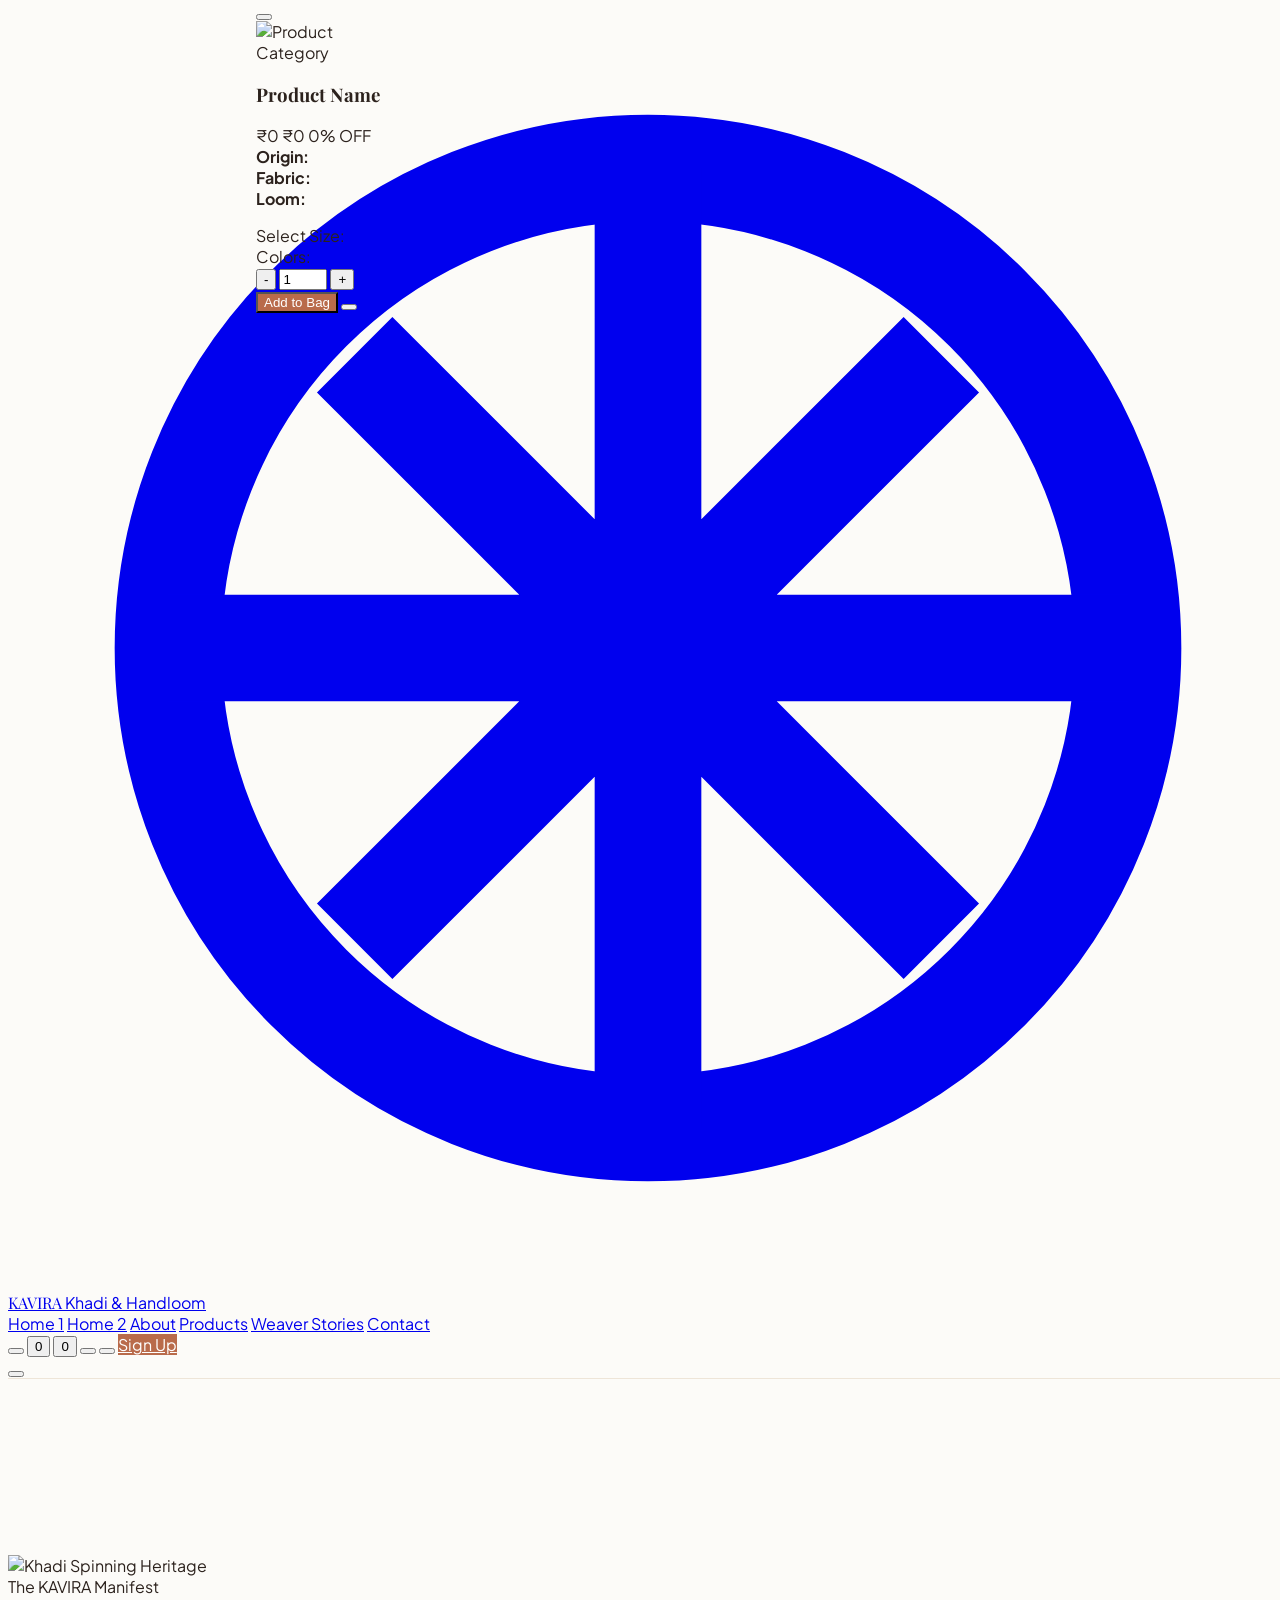
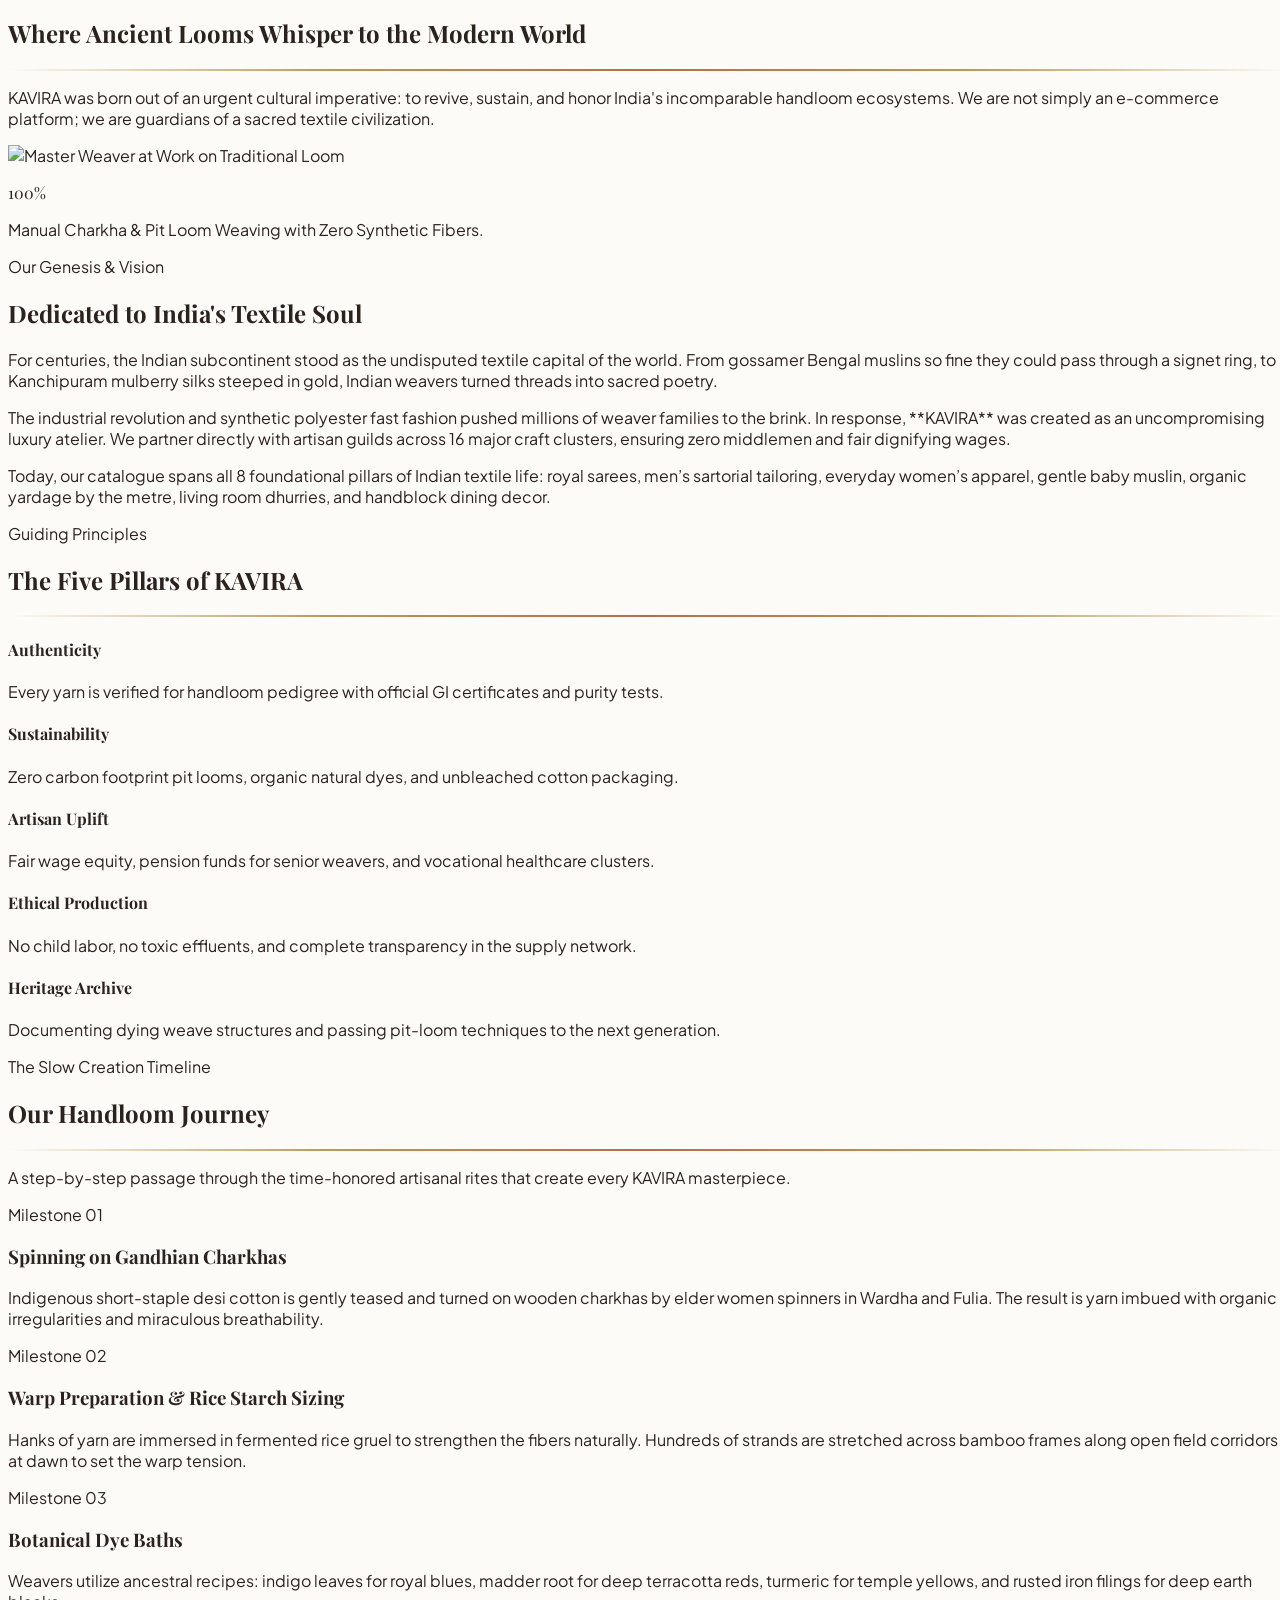
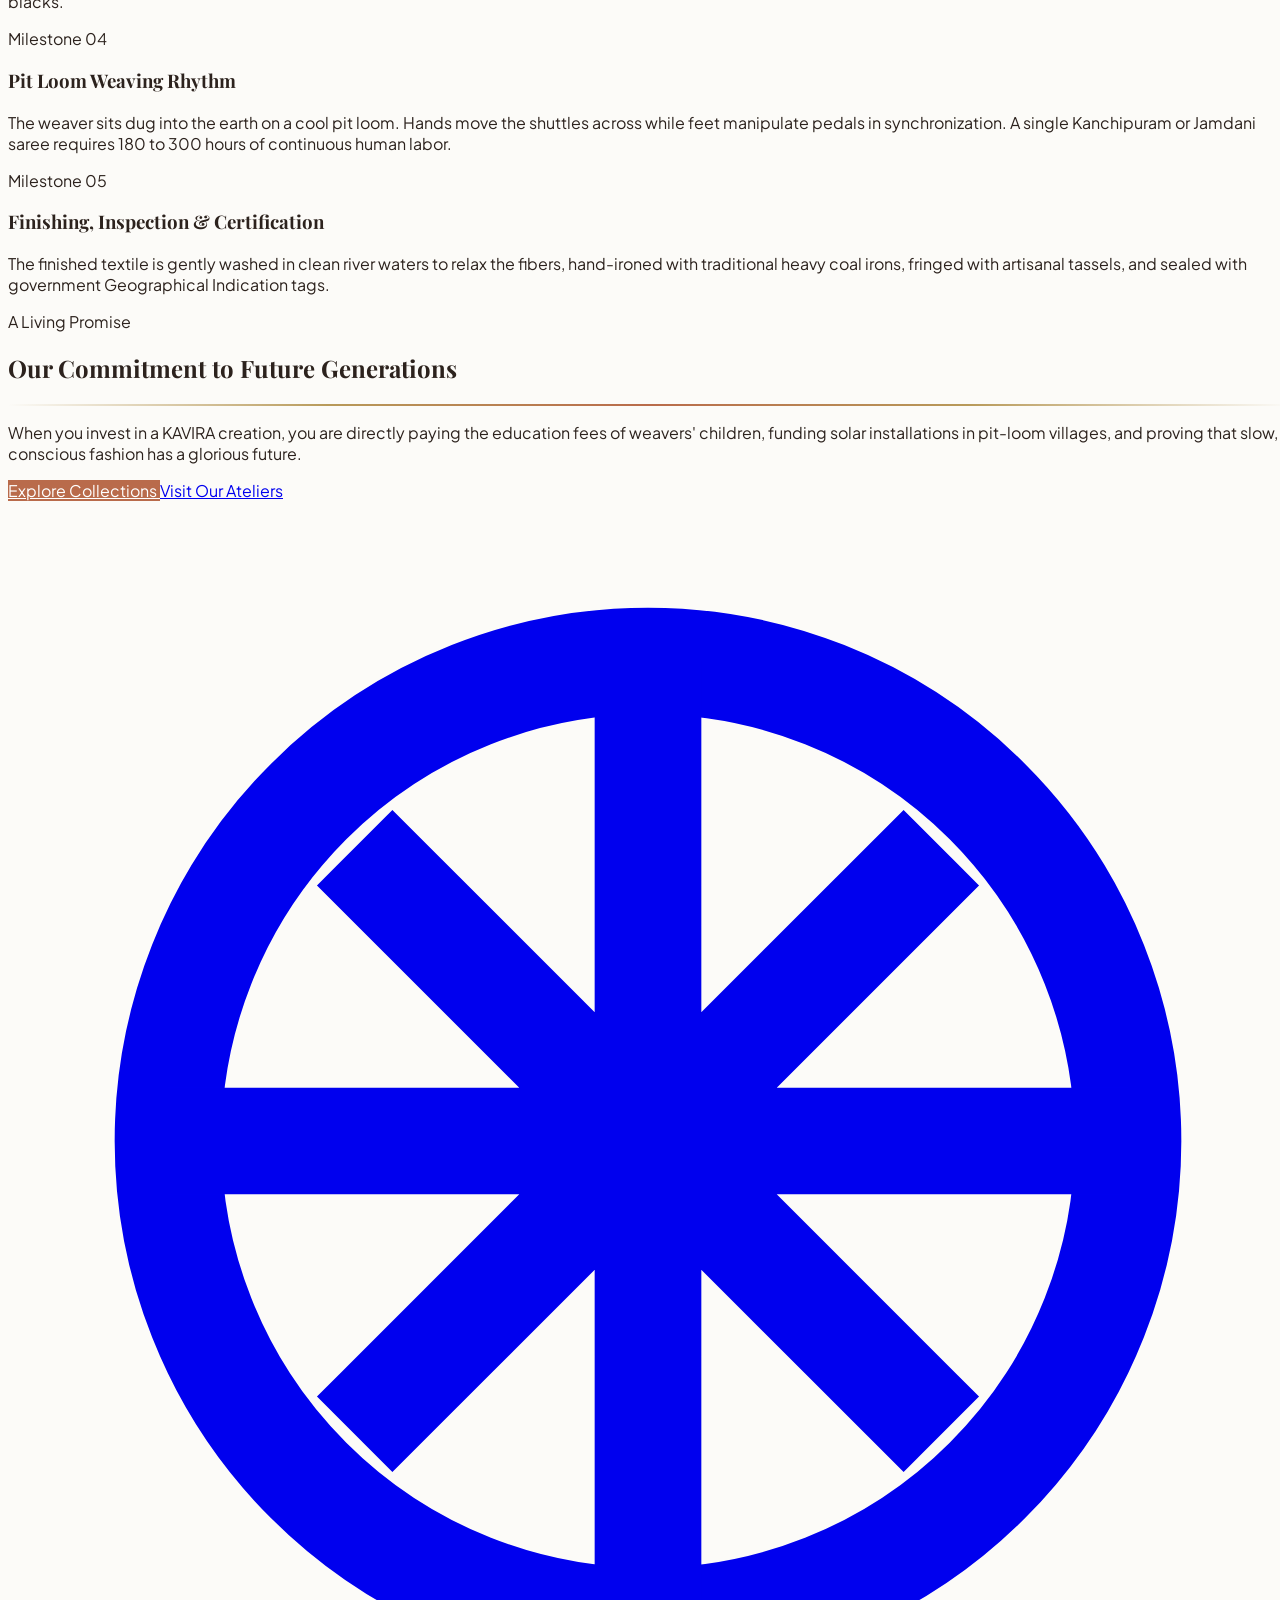
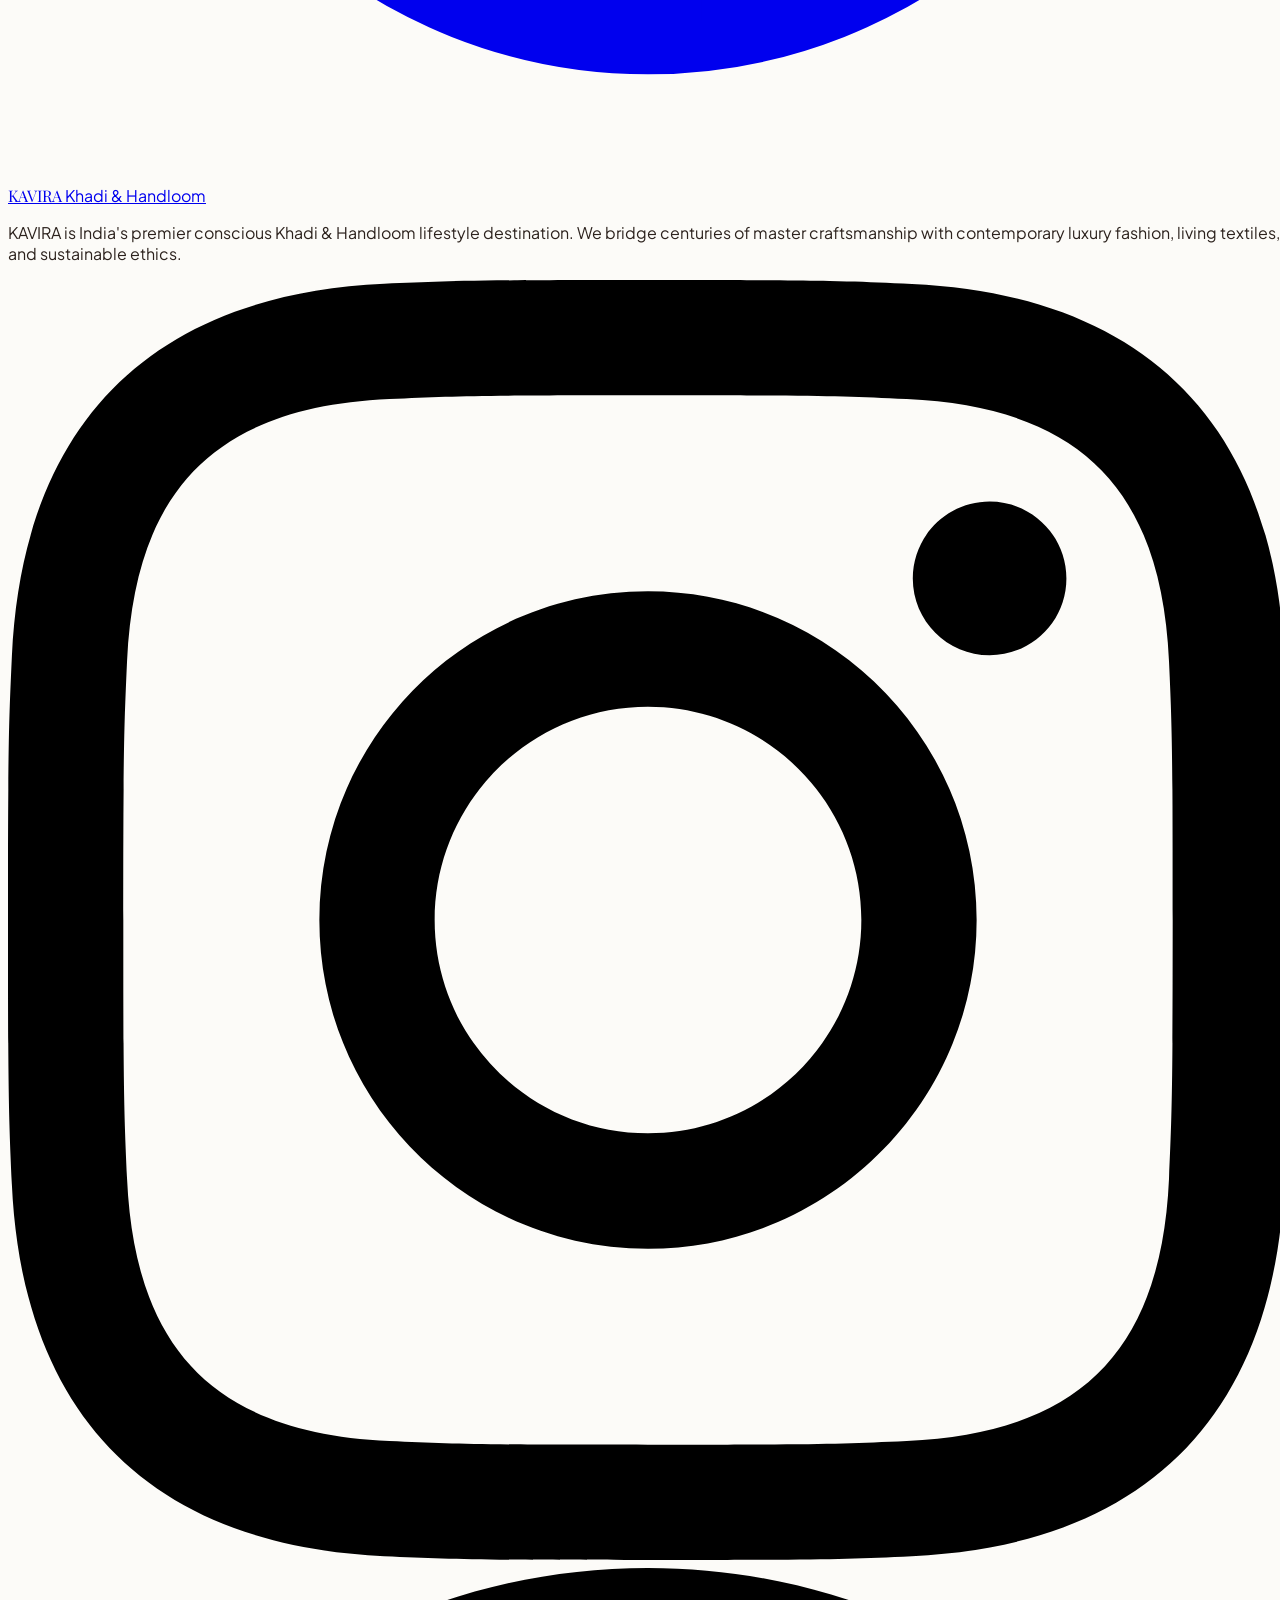
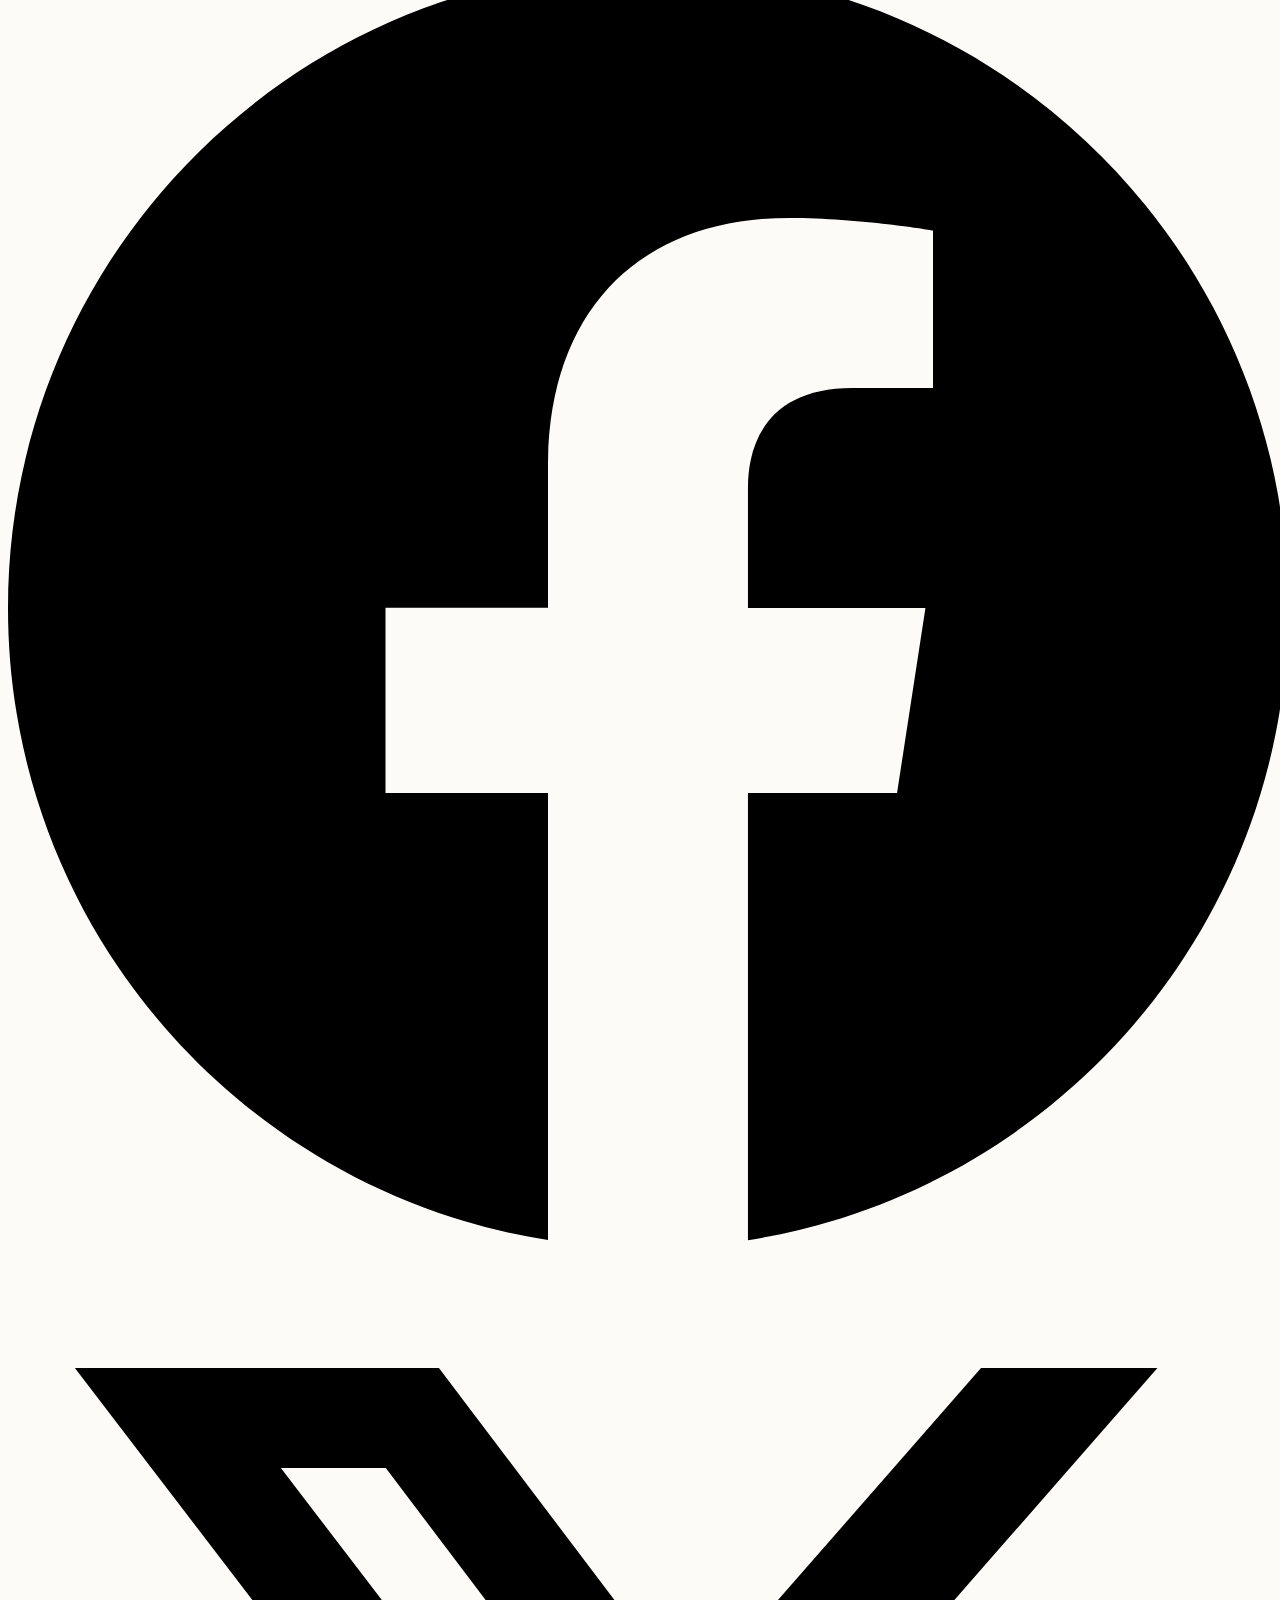
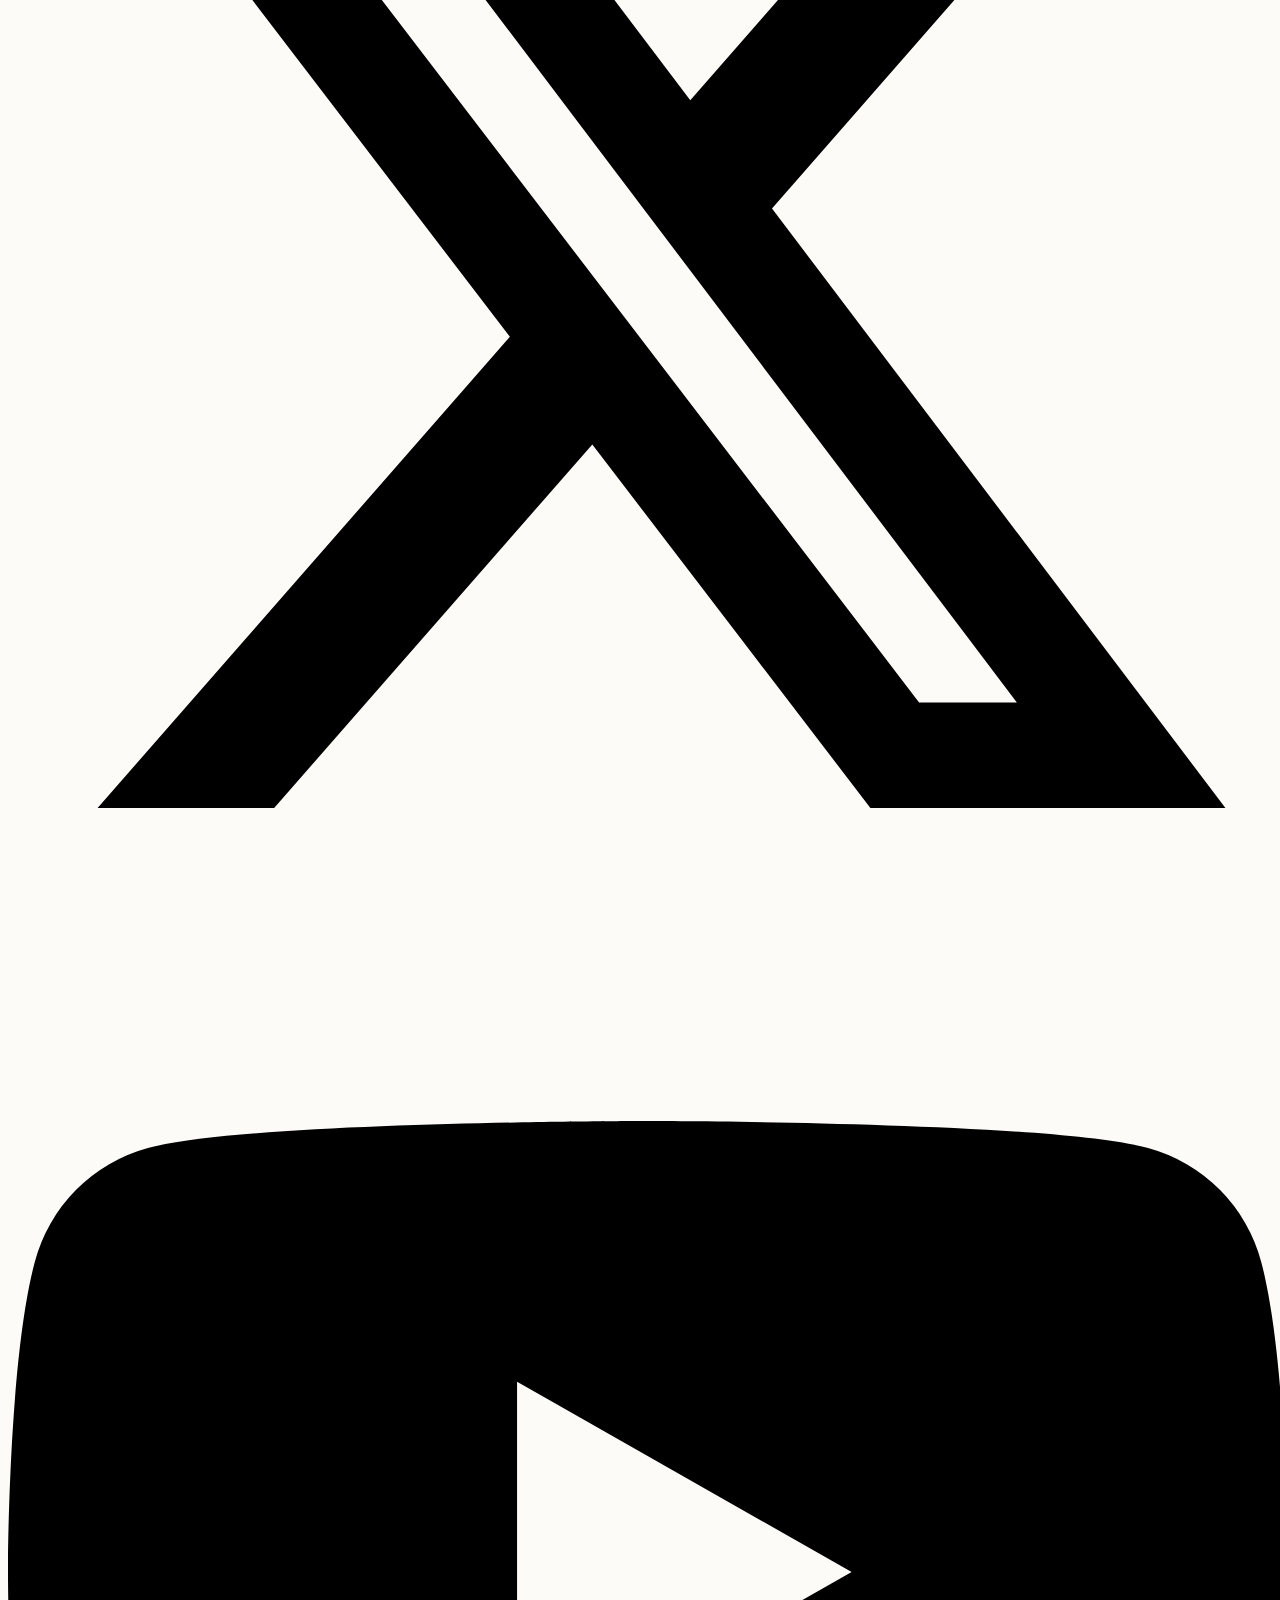
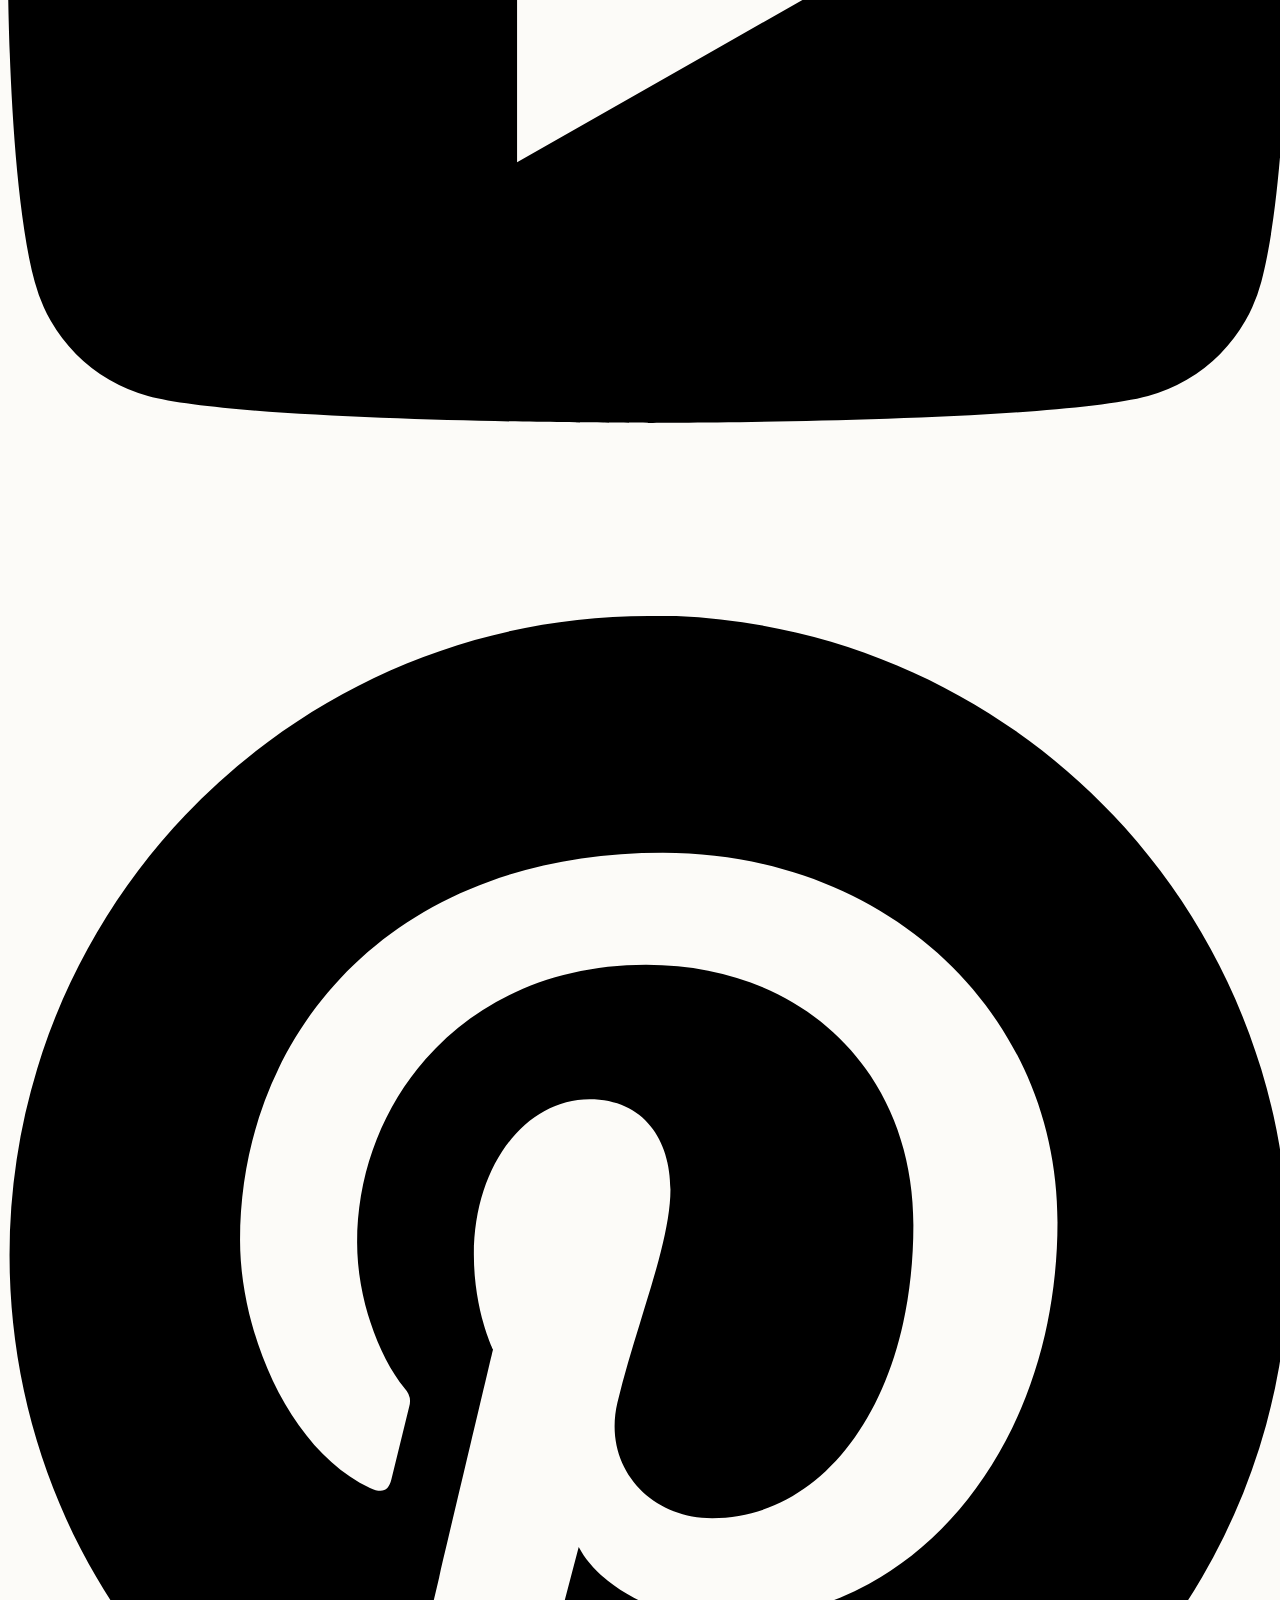
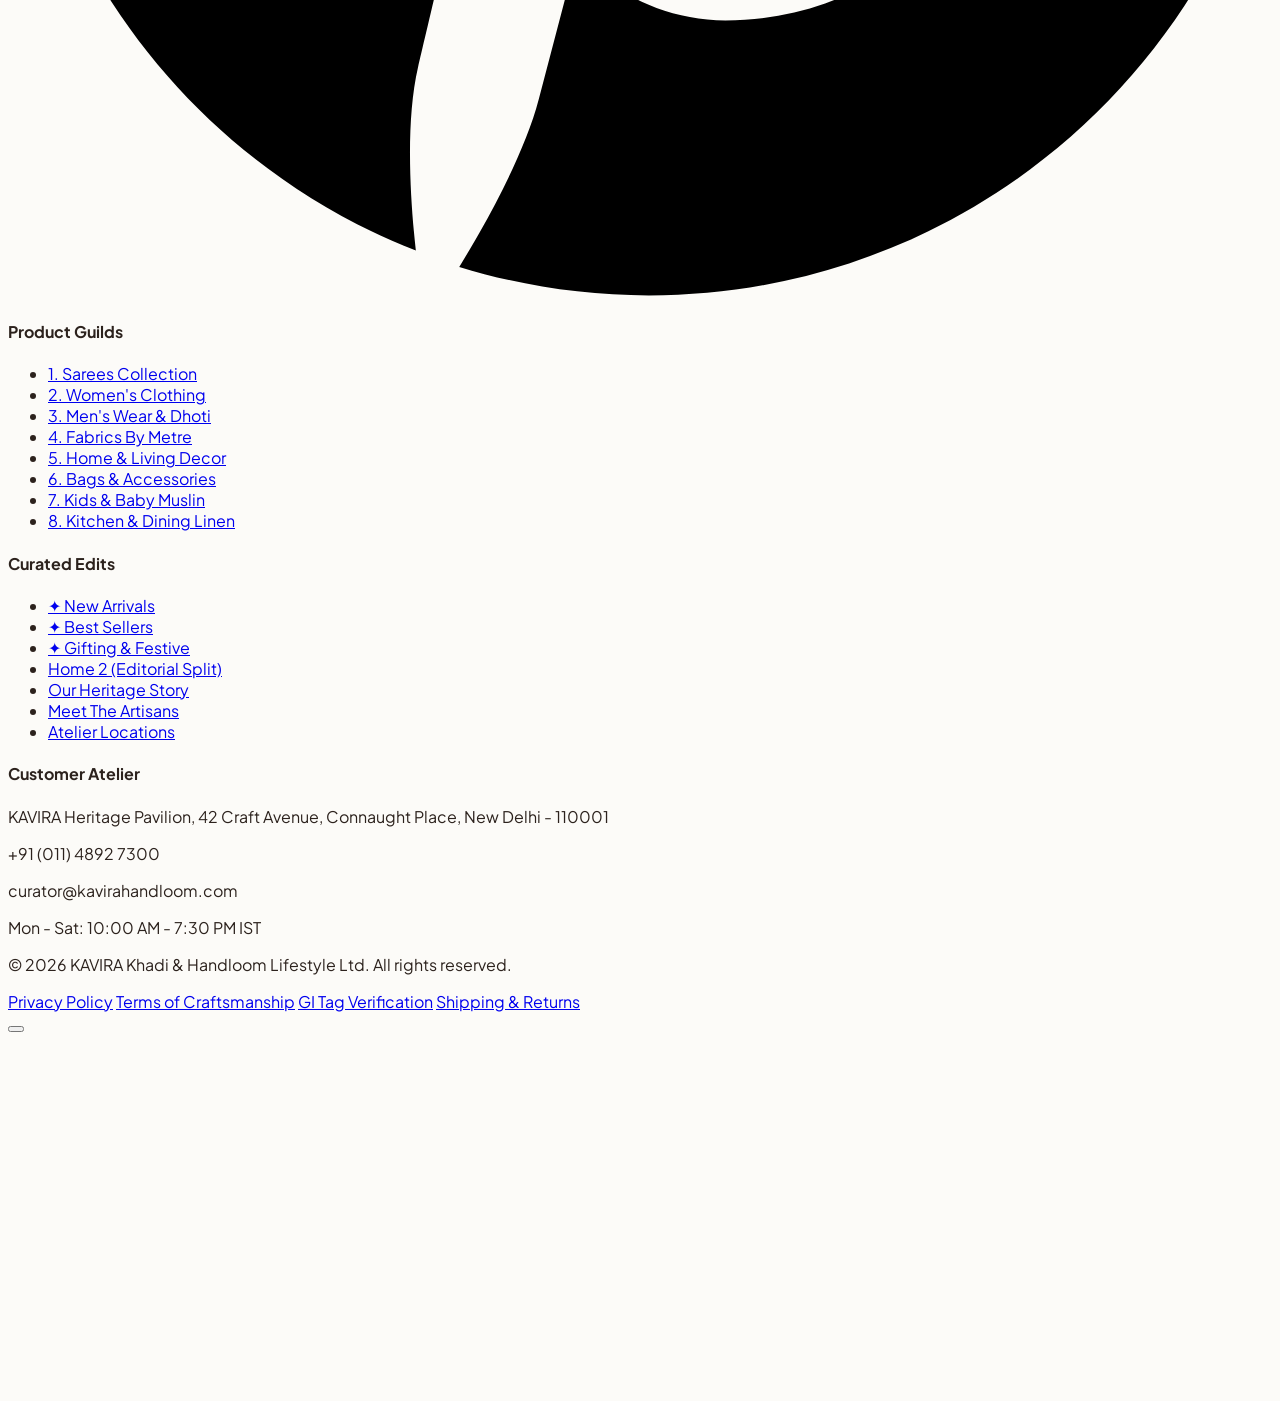
==== about.html @ 41401804 "Standardize brand logo and Khadi & Handloom subtext across navbar and footer in all pages" ====
<!DOCTYPE html>
<html lang="en" dir="ltr" class="scroll-smooth">
<head>
  <meta charset="UTF-8">
  <meta name="viewport" content="width=device-width, initial-scale=1.0">
  <title>About Us – The Soul of KAVIRA | Indian Handloom Legacy</title>
  <meta name="description" content="Learn about KAVIRA's commitment to Indian handloom preservation, authentic Gandhian khadi, ethical artisan empowerment, and sustainable luxury textiles.">
  <link rel="icon" type="image/svg+xml" href="assets/images/favicon.svg">
  <link rel="icon" type="image/png" sizes="32x32" href="assets/images/favicon-32x32.png">
  <link rel="icon" type="image/png" sizes="16x16" href="assets/images/favicon.png">
  <link rel="shortcut icon" href="favicon.ico">
  <link rel="apple-touch-icon" href="assets/images/favicon.png">
  
  <script src="https://cdn.tailwindcss.com"></script>
  <script>
    tailwind.config = {
      darkMode: 'class',
      theme: {
        extend: {
          colors: {
            ivory: '#F7F3E9',
            beige: '#E6D8C3',
            terracotta: '#B96B4B',
            'terracotta-dark': '#9C5335',
            forest: '#344C3B',
            'forest-dark': '#243529',
            deepbrown: '#49372C',
            gold: '#B89A5A',
            'gold-light': '#D4BC84',
            darkbg: '#15110F',
            darkcard: '#221C18',
            darkborder: '#382C24'
          },
          fontFamily: {
            serif: ['"Playfair Display"', 'Georgia', 'serif'],
            cormorant: ['"Cormorant Garamond"', 'Georgia', 'serif'],
            sans: ['"Plus Jakarta Sans"', 'sans-serif']
          }
        }
      }
    }
  </script>

  <link rel="stylesheet" href="https://cdnjs.cloudflare.com/ajax/libs/aos/2.3.4/aos.css">
  <script src="https://unpkg.com/lucide@latest"></script>
  <link rel="stylesheet" href="assets/css/style.css">
</head>
<body class="bg-[#FCFBF8] dark:bg-[#15110F] text-[#2C221D] dark:text-[#F5EFE6] transition-colors duration-300">

  <!-- Header -->
  <header class="sticky top-0 z-50 w-full header-glass transition-colors duration-300">
    <div class="max-w-7xl mx-auto px-3 sm:px-6 lg:px-4 xl:px-8">
      <div class="flex items-center justify-between h-16 sm:h-20">
        <a href="index.html" class="flex items-center space-x-2 sm:space-x-2.5 xl:space-x-3 shrink-0 group">
          <div class="w-8 h-8 sm:w-9 sm:h-9 xl:w-10 xl:h-10 rounded-full bg-gradient-to-br from-[#B89A5A] to-[#B96B4B] p-0.5 flex items-center justify-center shadow-md">
            <div class="w-full h-full bg-[#FCFBF8] dark:bg-[#15110F] rounded-full flex items-center justify-center">
              <svg class="w-4 h-4 sm:w-5 sm:h-5 text-[#B96B4B]" viewBox="0 0 24 24" fill="none" stroke="currentColor" stroke-width="2">
                <circle cx="12" cy="12" r="9"/>
                <path d="M12 3v18M3 12h18M6.5 6.5l11 11M17.5 6.5l-11 11"/>
              </svg>
            </div>
          </div>
          <div class="flex flex-col">
            <span class="font-serif text-base sm:text-xl xl:text-2xl font-bold tracking-[0.12em] sm:tracking-[0.2em] xl:tracking-[0.25em] text-[#2C221D] dark:text-[#F5EFE6]">KAVIRA</span>
            <span class="text-[7px] sm:text-[8px] xl:text-[9px] uppercase tracking-[0.15em] sm:tracking-[0.25em] xl:tracking-[0.3em] text-[#B89A5A] font-semibold -mt-0.5 xl:-mt-1 whitespace-nowrap">Khadi & Handloom</span>
          </div>
        </a>

        <!-- Desktop Navigation with Products Mega Menu -->
        <nav class="hidden lg:flex items-center space-x-2.5 xl:space-x-6 2xl:space-x-7 shrink-0">
          <a href="index.html" class="text-xs xl:text-sm font-medium hover:text-[#B96B4B] text-[#49372C] dark:text-[#D1C7BD] transition whitespace-nowrap">Home 1</a>
          <a href="home-2.html" class="text-xs xl:text-sm font-medium hover:text-[#B96B4B] text-[#49372C] dark:text-[#D1C7BD] transition whitespace-nowrap">Home 2</a>
          <a href="about.html" class="text-xs xl:text-sm font-semibold text-[#B96B4B] border-b-2 border-[#B96B4B] pb-1 whitespace-nowrap">About</a>
          
          <a href="products.html" class="text-xs xl:text-sm font-medium hover:text-[#B96B4B] text-[#49372C] dark:text-[#D1C7BD] transition whitespace-nowrap">Products</a>

          <a href="weaver-stories.html" class="text-xs xl:text-sm font-medium hover:text-[#B96B4B] text-[#49372C] dark:text-[#D1C7BD] transition whitespace-nowrap">Weaver Stories</a>
          <a href="contact.html" class="text-xs xl:text-sm font-medium hover:text-[#B96B4B] text-[#49372C] dark:text-[#D1C7BD] transition whitespace-nowrap">Contact</a>
        </nav>

        <div class="flex items-center space-x-1 sm:space-x-2 xl:space-x-3 shrink-0">
          <div class="hidden lg:flex items-center space-x-1 sm:space-x-2 xl:space-x-3">
            <button class="search-open-btn p-1.5 xl:p-2 rounded-full hover:bg-[#E6D8C3]/50 dark:hover:bg-[#251F1B] text-[#49372C] dark:text-[#D1C7BD] transition" title="Search Handloom Catalogue"><i data-lucide="search" class="w-4 h-4 sm:w-5 sm:h-5"></i></button>
            <button class="wishlist-open-btn relative p-1.5 xl:p-2 rounded-full hover:bg-[#E6D8C3]/50 dark:hover:bg-[#251F1B] text-[#49372C] dark:text-[#D1C7BD] transition" title="Wishlist">
              <i data-lucide="heart" class="w-4 h-4 sm:w-5 sm:h-5"></i>
              <span class="wishlist-count-badge hidden absolute -top-1 -right-1 w-4 h-4 rounded-full bg-[#B96B4B] text-white text-[10px] font-bold flex items-center justify-center">0</span>
            </button>
            <button class="cart-open-btn relative p-1.5 xl:p-2 rounded-full hover:bg-[#E6D8C3]/50 dark:hover:bg-[#251F1B] text-[#49372C] dark:text-[#D1C7BD] transition" title="Shopping Bag">
              <i data-lucide="shopping-bag" class="w-4 h-4 sm:w-5 sm:h-5"></i>
              <span class="cart-count-badge hidden absolute -top-1 -right-1 w-4 h-4 rounded-full bg-[#344C3B] text-white text-[10px] font-bold flex items-center justify-center">0</span>
            </button>
            <button class="theme-toggle-btn p-1.5 xl:p-2 rounded-full hover:bg-[#E6D8C3]/50 dark:hover:bg-[#251F1B] text-[#B89A5A] transition" title="Toggle Light/Dark Theme">
              <i data-lucide="moon" class="theme-icon-moon w-4 h-4 sm:w-5 sm:h-5"></i>
              <i data-lucide="sun" class="theme-icon-sun w-4 h-4 sm:w-5 sm:h-5 hidden"></i>
            </button>
            <button class="rtl-toggle-btn p-1.5 xl:p-2 rounded-full hover:bg-[#E6D8C3]/50 dark:hover:bg-[#251F1B] text-[#49372C] dark:text-[#D1C7BD] transition" title="Toggle RTL / LTR Direction" aria-label="Toggle Text Direction">
              <i data-lucide="arrow-left-right" class="w-4 h-4 sm:w-5 sm:h-5"></i>
            </button>
            <a href="signup.html" class="ml-1 xl:ml-2 text-xs uppercase tracking-wider font-bold px-2.5 py-1.5 xl:px-3.5 xl:py-1.5 rounded-md btn-terracotta whitespace-nowrap">Sign Up</a>
          </div>
          <button id="mobile-menu-toggle" class="lg:hidden p-1.5 sm:p-2 rounded-lg text-[#49372C] dark:text-[#D1C7BD] hover:bg-[#E6D8C3]/40" aria-label="Toggle Navigation Menu"><i data-lucide="menu" class="w-5 h-5 sm:w-6 sm:h-6"></i></button>
        </div>
      </div>
    </div>
  </header>

  <!-- Mobile Drawer Menu -->
  <div id="mobile-nav-drawer" class="fixed inset-y-0 left-0 w-80 bg-white dark:bg-[#1A1412] shadow-2xl z-50 p-6 flex flex-col justify-between transform -translate-x-full transition-transform duration-300 lg:hidden overflow-y-auto">
    <div>
      <div class="flex items-center justify-between pb-4 border-b border-[#E6D8C3] dark:border-[#382C24]">
        <div class="flex items-center space-x-2">
          <span class="font-serif text-xl font-bold tracking-widest text-[#2C221D] dark:text-[#F5EFE6]">KAVIRA</span>
        </div>
        <button id="mobile-nav-close" class="p-1 rounded-full text-gray-400 hover:text-red-500">
          <i data-lucide="x" class="w-5 h-5"></i>
        </button>
      </div>

      <!-- Quick Action Icons inside Hamburger -->
      <div class="grid grid-cols-5 gap-2 py-4 my-2 border-b border-[#E6D8C3] dark:border-[#382C24]">
        <button class="search-open-btn flex flex-col items-center justify-center p-2 rounded-xl text-[#49372C] dark:text-[#D1C7BD] hover:bg-[#E6D8C3]/30 transition" title="Search Catalogue">
          <i data-lucide="search" class="w-5 h-5"></i>
          <span class="text-[9px] font-medium mt-1">Search</span>
        </button>
        <button class="wishlist-open-btn relative flex flex-col items-center justify-center p-2 rounded-xl text-[#49372C] dark:text-[#D1C7BD] hover:bg-[#E6D8C3]/30 transition" title="Wishlist">
          <i data-lucide="heart" class="w-5 h-5"></i>
          <span class="wishlist-count-badge hidden absolute top-1 right-2 w-4 h-4 rounded-full bg-[#B96B4B] text-white text-[9px] font-bold flex items-center justify-center">0</span>
          <span class="text-[9px] font-medium mt-1">Wishlist</span>
        </button>
        <button class="cart-open-btn relative flex flex-col items-center justify-center p-2 rounded-xl text-[#49372C] dark:text-[#D1C7BD] hover:bg-[#E6D8C3]/30 transition" title="Shopping Bag">
          <i data-lucide="shopping-bag" class="w-5 h-5"></i>
          <span class="cart-count-badge hidden absolute top-1 right-2 w-4 h-4 rounded-full bg-[#344C3B] text-white text-[9px] font-bold flex items-center justify-center">0</span>
          <span class="text-[9px] font-medium mt-1">Bag</span>
        </button>
        <button class="theme-toggle-btn flex flex-col items-center justify-center p-2 rounded-xl text-[#B89A5A] hover:bg-[#E6D8C3]/30 transition" title="Toggle Theme">
          <i data-lucide="moon" class="theme-icon-moon w-5 h-5"></i>
          <i data-lucide="sun" class="theme-icon-sun w-5 h-5 hidden"></i>
          <span class="text-[9px] font-medium mt-1">Theme</span>
        </button>
        <button class="rtl-toggle-btn flex flex-col items-center justify-center p-2 rounded-xl text-[#49372C] dark:text-[#D1C7BD] hover:bg-[#E6D8C3]/30 transition" title="Toggle Text Direction">
          <i data-lucide="arrow-left-right" class="w-5 h-5"></i>
          <span class="text-[9px] font-medium mt-1">RTL</span>
        </button>
      </div>

      <nav class="mt-6 space-y-4">
        <a href="index.html" class="block text-gray-700 dark:text-gray-300 hover:text-[#B96B4B]">Home 1</a>
        <a href="home-2.html" class="block text-gray-700 dark:text-gray-300 hover:text-[#B96B4B]">Home 2</a>
        <a href="about.html" class="block font-semibold text-[#B96B4B]">About</a>
        <a href="products.html" class="block text-gray-700 dark:text-gray-300 hover:text-[#B96B4B]">Products</a>
        <a href="weaver-stories.html" class="block text-gray-700 dark:text-gray-300 hover:text-[#B96B4B]">Weaver Stories</a>
        <a href="contact.html" class="block text-gray-700 dark:text-gray-300 hover:text-[#B96B4B]">Contact</a>
        <a href="login.html" class="block text-gray-700 dark:text-gray-300 hover:text-[#B96B4B]">Login</a>
        <a href="signup.html" class="block text-center py-2.5 rounded-lg btn-terracotta font-semibold text-xs uppercase tracking-wider">Sign Up</a>
      </nav>
    </div>

    <div class="pt-6 border-t border-[#E6D8C3] dark:border-[#382C24] text-xs text-[#6B5E55]">
      <p class="font-medium text-[#2C221D] dark:text-[#F5EFE6]">KAVIRA Handloom Atelier</p>
      <p class="mt-1">Preserving India's living textile legacies.</p>
    </div>
  </div>

  <main>
    <!-- =========================================================================
         SECTION 1: ABOUT HERO
         Premium heritage-inspired brand introduction.
         ========================================================================= -->
    <section class="relative py-28 bg-[#201915] text-[#FAF8F5] overflow-hidden">
      <div class="absolute inset-0 opacity-20">
        <img src="https://images.unsplash.com/photo-1606760227091-3dd870d97f1d?auto=format&fit=crop&w=1920&q=80" alt="Khadi Spinning Heritage" class="w-full h-full object-cover" />
      </div>
      <div class="relative max-w-4xl mx-auto px-4 sm:px-6 lg:px-8 text-center z-10" data-aos="fade-up">
        <span class="text-xs uppercase tracking-[0.3em] text-[#D4BC84] font-bold">The KAVIRA Manifest</span>
        <h1 class="font-serif text-4xl sm:text-6xl font-bold mt-3 mb-6 text-[#F5EFE6]">
          Where Ancient Looms Whisper to the Modern World
        </h1>
        <div class="weave-divider w-24 mx-auto mb-6"></div>
        <p class="font-sans text-base sm:text-lg text-[#D1C7BD] font-light leading-relaxed">
          KAVIRA was born out of an urgent cultural imperative: to revive, sustain, and honor India's incomparable handloom ecosystems. We are not simply an e-commerce platform; we are guardians of a sacred textile civilization.
        </p>
      </div>
    </section>

    <!-- =========================================================================
         SECTION 2: OUR STORY
         Explain KAVIRA's vision and dedication to traditional Indian textile craftsmanship.
         ========================================================================= -->
    <section class="py-24 max-w-7xl mx-auto px-4 sm:px-6 lg:px-8">
      <div class="grid grid-cols-1 lg:grid-cols-12 gap-12 items-center">
        
        <div class="lg:col-span-6 relative" data-aos="fade-right">
          <div class="rounded-3xl overflow-hidden shadow-2xl aspect-[4/3]">
            <img src="https://images.unsplash.com/photo-1643309053949-99eb896aec0a?auto=format&fit=crop&w=900&q=80" alt="Master Weaver at Work on Traditional Loom" class="w-full h-full object-cover" />
          </div>
          <div class="absolute -bottom-6 -right-6 hidden sm:block bg-[#344C3B] text-white p-6 rounded-2xl shadow-xl max-w-xs border border-[#B89A5A]/30">
            <p class="font-serif text-2xl font-bold text-[#D4BC84]">100%</p>
            <p class="text-xs text-[#E6D8C3] mt-1">Manual Charkha & Pit Loom Weaving with Zero Synthetic Fibers.</p>
          </div>
        </div>

        <div class="lg:col-span-6" data-aos="fade-left">
          <span class="text-xs uppercase tracking-[0.25em] text-[#B89A5A] font-bold">Our Genesis & Vision</span>
          <h2 class="font-serif text-3xl sm:text-4xl font-bold text-[#2C221D] dark:text-[#F5EFE6] mt-2 mb-6">
            Dedicated to India's Textile Soul
          </h2>
          <div class="space-y-4 text-xs sm:text-sm text-[#6B5E55] dark:text-[#A89A90] leading-relaxed">
            <p>
              For centuries, the Indian subcontinent stood as the undisputed textile capital of the world. From gossamer Bengal muslins so fine they could pass through a signet ring, to Kanchipuram mulberry silks steeped in gold, Indian weavers turned threads into sacred poetry.
            </p>
            <p>
              The industrial revolution and synthetic polyester fast fashion pushed millions of weaver families to the brink. In response, **KAVIRA** was created as an uncompromising luxury atelier. We partner directly with artisan guilds across 16 major craft clusters, ensuring zero middlemen and fair dignifying wages.
            </p>
            <p>
              Today, our catalogue spans all 8 foundational pillars of Indian textile life: royal sarees, men’s sartorial tailoring, everyday women’s apparel, gentle baby muslin, organic yardage by the metre, living room dhurries, and handblock dining decor.
            </p>
          </div>
        </div>

      </div>
    </section>

    <!-- =========================================================================
         SECTION 3: OUR VALUES
         Authenticity, sustainability, artisan empowerment, ethical production, and cultural preservation.
         ========================================================================= -->
    <section class="py-24 bg-[#FAF8F5] dark:bg-[#1A1412] border-y border-[#E6D8C3] dark:border-[#382C24]">
      <div class="max-w-7xl mx-auto px-4 sm:px-6 lg:px-8">
        <div class="text-center max-w-3xl mx-auto mb-16" data-aos="fade-up">
          <span class="text-xs uppercase tracking-[0.25em] text-[#B89A5A] font-bold">Guiding Principles</span>
          <h2 class="font-serif text-3xl sm:text-5xl font-bold text-[#2C221D] dark:text-[#F5EFE6] mt-2 mb-4">
            The Five Pillars of KAVIRA
          </h2>
          <div class="weave-divider w-24 mx-auto mb-4"></div>
        </div>

        <div class="grid grid-cols-1 md:grid-cols-2 lg:grid-cols-5 gap-6">
          <!-- Pillar 1 -->
          <div class="p-6 rounded-2xl bg-white dark:bg-[#201A16] border border-[#E6D8C3] dark:border-[#382C24] text-center shadow-sm kavira-card" data-aos="fade-up">
            <div class="w-12 h-12 rounded-full bg-[#B89A5A]/15 text-[#B89A5A] mx-auto flex items-center justify-center mb-4">
              <i data-lucide="badge-check" class="w-6 h-6"></i>
            </div>
            <h4 class="font-serif font-bold text-base text-[#2C221D] dark:text-[#F5EFE6]">Authenticity</h4>
            <p class="text-xs text-[#6B5E55] dark:text-[#A89A90] mt-2">Every yarn is verified for handloom pedigree with official GI certificates and purity tests.</p>
          </div>

          <!-- Pillar 2 -->
          <div class="p-6 rounded-2xl bg-white dark:bg-[#201A16] border border-[#E6D8C3] dark:border-[#382C24] text-center shadow-sm kavira-card" data-aos="fade-up" data-aos-delay="100">
            <div class="w-12 h-12 rounded-full bg-[#344C3B]/15 text-[#344C3B] dark:text-[#799e84] mx-auto flex items-center justify-center mb-4">
              <i data-lucide="leaf" class="w-6 h-6"></i>
            </div>
            <h4 class="font-serif font-bold text-base text-[#2C221D] dark:text-[#F5EFE6]">Sustainability</h4>
            <p class="text-xs text-[#6B5E55] dark:text-[#A89A90] mt-2">Zero carbon footprint pit looms, organic natural dyes, and unbleached cotton packaging.</p>
          </div>

          <!-- Pillar 3 -->
          <div class="p-6 rounded-2xl bg-white dark:bg-[#201A16] border border-[#E6D8C3] dark:border-[#382C24] text-center shadow-sm kavira-card" data-aos="fade-up" data-aos-delay="200">
            <div class="w-12 h-12 rounded-full bg-[#B96B4B]/15 text-[#B96B4B] mx-auto flex items-center justify-center mb-4">
              <i data-lucide="users" class="w-6 h-6"></i>
            </div>
            <h4 class="font-serif font-bold text-base text-[#2C221D] dark:text-[#F5EFE6]">Artisan Uplift</h4>
            <p class="text-xs text-[#6B5E55] dark:text-[#A89A90] mt-2">Fair wage equity, pension funds for senior weavers, and vocational healthcare clusters.</p>
          </div>

          <!-- Pillar 4 -->
          <div class="p-6 rounded-2xl bg-white dark:bg-[#201A16] border border-[#E6D8C3] dark:border-[#382C24] text-center shadow-sm kavira-card" data-aos="fade-up" data-aos-delay="300">
            <div class="w-12 h-12 rounded-full bg-[#49372C]/15 text-[#49372C] dark:text-[#D4BC84] mx-auto flex items-center justify-center mb-4">
              <i data-lucide="shield-alert" class="w-6 h-6"></i>
            </div>
            <h4 class="font-serif font-bold text-base text-[#2C221D] dark:text-[#F5EFE6]">Ethical Production</h4>
            <p class="text-xs text-[#6B5E55] dark:text-[#A89A90] mt-2">No child labor, no toxic effluents, and complete transparency in the supply network.</p>
          </div>

          <!-- Pillar 5 -->
          <div class="p-6 rounded-2xl bg-white dark:bg-[#201A16] border border-[#E6D8C3] dark:border-[#382C24] text-center shadow-sm kavira-card md:col-span-2 md:w-[calc(50%-12px)] md:mx-auto lg:w-full lg:col-span-1" data-aos="fade-up" data-aos-delay="400">
            <div class="w-12 h-12 rounded-full bg-[#B89A5A]/15 text-[#B89A5A] mx-auto flex items-center justify-center mb-4">
              <i data-lucide="landmark" class="w-6 h-6"></i>
            </div>
            <h4 class="font-serif font-bold text-base text-[#2C221D] dark:text-[#F5EFE6]">Heritage Archive</h4>
            <p class="text-xs text-[#6B5E55] dark:text-[#A89A90] mt-2">Documenting dying weave structures and passing pit-loom techniques to the next generation.</p>
          </div>
        </div>
      </div>
    </section>

    <!-- =========================================================================
         SECTION 4: OUR HANDLOOM JOURNEY
         Interactive timeline explaining spinning, yarn preparation, dyeing, weaving, and finishing.
         ========================================================================= -->
    <section class="py-24 max-w-7xl mx-auto px-4 sm:px-6 lg:px-8">
      <div class="text-center max-w-3xl mx-auto mb-16" data-aos="fade-up">
        <span class="text-xs uppercase tracking-[0.25em] text-[#B89A5A] font-bold">The Slow Creation Timeline</span>
        <h2 class="font-serif text-3xl sm:text-5xl font-bold text-[#2C221D] dark:text-[#F5EFE6] mt-2 mb-4">
          Our Handloom Journey
        </h2>
        <div class="weave-divider w-24 mx-auto mb-4"></div>
        <p class="text-[#6B5E55] dark:text-[#A89A90] text-sm sm:text-base">
          A step-by-step passage through the time-honored artisanal rites that create every KAVIRA masterpiece.
        </p>
      </div>

      <!-- Timeline steps -->
      <div class="relative border-l-2 border-[#B89A5A]/40 max-w-3xl mx-auto pl-8 sm:pl-12 space-y-12">
        
        <!-- Step 1 -->
        <div class="relative" data-aos="fade-up">
          <div class="absolute -left-[41px] sm:-left-[57px] top-0 w-6 h-6 rounded-full bg-[#B89A5A] border-4 border-white dark:border-[#15110F]"></div>
          <span class="text-xs uppercase font-bold text-[#B89A5A] tracking-wider">Milestone 01</span>
          <h3 class="font-serif text-2xl font-bold text-[#2C221D] dark:text-[#F5EFE6] mt-1">Spinning on Gandhian Charkhas</h3>
          <p class="text-xs sm:text-sm text-[#6B5E55] dark:text-[#A89A90] mt-2 leading-relaxed">
            Indigenous short-staple desi cotton is gently teased and turned on wooden charkhas by elder women spinners in Wardha and Fulia. The result is yarn imbued with organic irregularities and miraculous breathability.
          </p>
        </div>

        <!-- Step 2 -->
        <div class="relative" data-aos="fade-up">
          <div class="absolute -left-[41px] sm:-left-[57px] top-0 w-6 h-6 rounded-full bg-[#B96B4B] border-4 border-white dark:border-[#15110F]"></div>
          <span class="text-xs uppercase font-bold text-[#B96B4B] tracking-wider">Milestone 02</span>
          <h3 class="font-serif text-2xl font-bold text-[#2C221D] dark:text-[#F5EFE6] mt-1">Warp Preparation & Rice Starch Sizing</h3>
          <p class="text-xs sm:text-sm text-[#6B5E55] dark:text-[#A89A90] mt-2 leading-relaxed">
            Hanks of yarn are immersed in fermented rice gruel to strengthen the fibers naturally. Hundreds of strands are stretched across bamboo frames along open field corridors at dawn to set the warp tension.
          </p>
        </div>

        <!-- Step 3 -->
        <div class="relative" data-aos="fade-up">
          <div class="absolute -left-[41px] sm:-left-[57px] top-0 w-6 h-6 rounded-full bg-[#344C3B] border-4 border-white dark:border-[#15110F]"></div>
          <span class="text-xs uppercase font-bold text-[#344C3B] dark:text-[#799e84] tracking-wider">Milestone 03</span>
          <h3 class="font-serif text-2xl font-bold text-[#2C221D] dark:text-[#F5EFE6] mt-1">Botanical Dye Baths</h3>
          <p class="text-xs sm:text-sm text-[#6B5E55] dark:text-[#A89A90] mt-2 leading-relaxed">
            Weavers utilize ancestral recipes: indigo leaves for royal blues, madder root for deep terracotta reds, turmeric for temple yellows, and rusted iron filings for deep earth blacks.
          </p>
        </div>

        <!-- Step 4 -->
        <div class="relative" data-aos="fade-up">
          <div class="absolute -left-[41px] sm:-left-[57px] top-0 w-6 h-6 rounded-full bg-[#49372C] border-4 border-white dark:border-[#15110F]"></div>
          <span class="text-xs uppercase font-bold text-[#49372C] dark:text-[#D4BC84] tracking-wider">Milestone 04</span>
          <h3 class="font-serif text-2xl font-bold text-[#2C221D] dark:text-[#F5EFE6] mt-1">Pit Loom Weaving Rhythm</h3>
          <p class="text-xs sm:text-sm text-[#6B5E55] dark:text-[#A89A90] mt-2 leading-relaxed">
            The weaver sits dug into the earth on a cool pit loom. Hands move the shuttles across while feet manipulate pedals in synchronization. A single Kanchipuram or Jamdani saree requires 180 to 300 hours of continuous human labor.
          </p>
        </div>

        <!-- Step 5 -->
        <div class="relative" data-aos="fade-up">
          <div class="absolute -left-[41px] sm:-left-[57px] top-0 w-6 h-6 rounded-full bg-[#B89A5A] border-4 border-white dark:border-[#15110F]"></div>
          <span class="text-xs uppercase font-bold text-[#B89A5A] tracking-wider">Milestone 05</span>
          <h3 class="font-serif text-2xl font-bold text-[#2C221D] dark:text-[#F5EFE6] mt-1">Finishing, Inspection & Certification</h3>
          <p class="text-xs sm:text-sm text-[#6B5E55] dark:text-[#A89A90] mt-2 leading-relaxed">
            The finished textile is gently washed in clean river waters to relax the fibers, hand-ironed with traditional heavy coal irons, fringed with artisanal tassels, and sealed with government Geographical Indication tags.
          </p>
        </div>

      </div>
    </section>

    <!-- =========================================================================
         SECTION 5: OUR COMMITMENT
         Explain how the brand supports weaving communities and preserves traditional textile skills.
         Include Explore Collections CTA.
         ========================================================================= -->
    <section class="py-24 bg-[#231C18] text-[#FAF8F5] relative overflow-hidden">
      <div class="max-w-5xl mx-auto px-4 sm:px-6 lg:px-8 text-center relative z-10" data-aos="fade-up">
        <span class="text-xs uppercase tracking-[0.25em] text-[#D4BC84] font-bold">A Living Promise</span>
        <h2 class="font-serif text-3xl sm:text-5xl font-bold mt-2 mb-6 text-[#F5EFE6]">
          Our Commitment to Future Generations
        </h2>
        <div class="weave-divider w-24 mx-auto mb-8"></div>
        <p class="text-[#E6D8C3] text-sm sm:text-base font-light leading-relaxed max-w-3xl mx-auto mb-10">
          When you invest in a KAVIRA creation, you are directly paying the education fees of weavers' children, funding solar installations in pit-loom villages, and proving that slow, conscious fashion has a glorious future.
        </p>

        <div class="flex flex-col sm:flex-row items-center justify-center gap-4">
          <a href="products.html" class="w-full sm:w-64 h-12 px-6 rounded-lg btn-terracotta font-semibold text-xs uppercase tracking-wider shadow-2xl flex items-center justify-center space-x-2 whitespace-nowrap">
            <span>Explore Collections</span>
            <i data-lucide="arrow-right" class="w-4 h-4 shrink-0"></i>
          </a>
          <a href="contact.html" class="w-full sm:w-64 h-12 px-6 rounded-lg border border-[#B89A5A] text-[#D4BC84] hover:bg-[#B89A5A] hover:text-white font-semibold text-xs uppercase tracking-wider transition flex items-center justify-center whitespace-nowrap">
            <span>Visit Our Ateliers</span>
          </a>
        </div>
      </div>
    </section>
  </main>

  <!-- =========================================================================
       FOOTER (Adaptive Light Mode / Dark Mode with Original Social Icons & Back to Top)
       ========================================================================= -->
  <footer class="bg-[#F5EFE6] dark:bg-[#1A1412] text-[#2C221D] dark:text-[#E6D8C3] pt-16 pb-12 border-t border-[#E6D8C3] dark:border-[#382C24] transition-colors duration-300">
    <div class="max-w-7xl mx-auto px-4 sm:px-6 lg:px-8">
      <div class="grid grid-cols-1 md:grid-cols-2 lg:grid-cols-5 gap-10 pb-12 border-b border-[#E6D8C3] dark:border-[#382C24]">
        
        <!-- Col 1: Brand Info & Original Social Icons -->
        <div class="lg:col-span-2">
          <a href="index.html" class="flex items-center space-x-2.5 sm:space-x-3 mb-4 group">
            <div class="w-8 h-8 sm:w-9 sm:h-9 xl:w-10 xl:h-10 rounded-full bg-gradient-to-br from-[#B89A5A] to-[#B96B4B] p-0.5 flex items-center justify-center shadow-md shrink-0">
              <div class="w-full h-full bg-[#FCFBF8] dark:bg-[#15110F] rounded-full flex items-center justify-center">
                <svg class="w-4 h-4 sm:w-5 sm:h-5 text-[#B96B4B] group-hover:rotate-12 transition-transform duration-500" viewBox="0 0 24 24" fill="none" stroke="currentColor" stroke-width="2">
                  <circle cx="12" cy="12" r="9"/>
                  <path d="M12 3v18M3 12h18M6.5 6.5l11 11M17.5 6.5l-11 11"/>
                </svg>
              </div>
            </div>
            <div class="flex flex-col">
              <span class="font-serif text-base sm:text-xl xl:text-2xl font-bold tracking-[0.12em] sm:tracking-[0.2em] xl:tracking-[0.25em] text-[#2C221D] dark:text-[#F5EFE6]">KAVIRA</span>
              <span class="text-[7px] sm:text-[8px] xl:text-[9px] uppercase tracking-[0.15em] sm:tracking-[0.25em] xl:tracking-[0.3em] text-[#B89A5A] font-semibold -mt-0.5 xl:-mt-1 whitespace-nowrap">Khadi & Handloom</span>
            </div>
          </a>
          <p class="text-xs text-[#6B5E55] dark:text-[#A89A90] leading-relaxed max-w-sm mb-6">
            KAVIRA is India's premier conscious Khadi & Handloom lifestyle destination. We bridge centuries of master craftsmanship with contemporary luxury fashion, living textiles, and sustainable ethics.
          </p>

          <!-- Original Social Icons with Authentic Brand Colors & Hover Effects -->
          <div class="flex items-center space-x-3">
            <a href="https://instagram.com" target="_blank" rel="noopener noreferrer" class="w-10 h-10 rounded-full bg-white dark:bg-[#251F1B] border border-[#E6D8C3] dark:border-[#382C24] text-[#E4405F] flex items-center justify-center transition-all duration-300 hover:scale-110 hover:bg-gradient-to-tr hover:from-[#f09433] hover:via-[#dc2743] hover:to-[#bc1888] hover:text-white hover:border-transparent hover:shadow-lg" title="Instagram">
              <svg class="w-4 h-4 fill-current" viewBox="0 0 24 24">
                <path d="M12 2.163c3.204 0 3.584.012 4.85.07 3.252.148 4.771 1.691 4.919 4.919.058 1.265.069 1.645.069 4.849 0 3.205-.012 3.584-.069 4.849-.149 3.225-1.664 4.771-4.919 4.919-1.266.058-1.644.07-4.85.07-3.204 0-3.584-.012-4.849-.07-3.26-.149-4.771-1.699-4.919-4.92-.058-1.265-.07-1.644-.07-4.849 0-3.204.013-3.583.07-4.849.149-3.227 1.664-4.771 4.919-4.919 1.266-.057 1.645-.069 4.849-.069zm0-2.163c-3.259 0-3.667.014-4.947.072-4.358.2-6.78 2.618-6.98 6.98-.059 1.281-.073 1.689-.073 4.948 0 3.259.014 3.668.072 4.948.2 4.358 2.618 6.78 6.98 6.98 1.281.058 1.689.072 4.948.072 3.259 0 3.668-.014 4.948-.072 4.354-.2 6.782-2.618 6.979-6.98.059-1.28.073-1.689.073-4.948 0-3.259-.014-3.667-.072-4.947-.196-4.354-2.617-6.78-6.979-6.98-1.281-.059-1.69-.073-4.949-.073zm0 5.838c-3.403 0-6.162 2.759-6.162 6.162s2.759 6.163 6.162 6.163 6.162-2.759 6.162-6.163c0-3.403-2.759-6.162-6.162-6.162zm0 10.162c-2.209 0-4-1.79-4-4 0-2.209 1.791-4 4-4s4 1.791 4 4c0 2.21-1.791 4-4 4zm6.406-11.845c-.796 0-1.441.645-1.441 1.44s.645 1.44 1.441 1.44c.795 0 1.439-.645 1.439-1.44s-.644-1.44-1.439-1.44z"/>
              </svg>
            </a>
            <a href="https://facebook.com" target="_blank" rel="noopener noreferrer" class="w-10 h-10 rounded-full bg-white dark:bg-[#251F1B] border border-[#E6D8C3] dark:border-[#382C24] text-[#1877F2] flex items-center justify-center transition-all duration-300 hover:scale-110 hover:bg-[#1877F2] hover:text-white hover:border-transparent hover:shadow-lg" title="Facebook">
              <svg class="w-4 h-4 fill-current" viewBox="0 0 24 24">
                <path d="M24 12.073c0-6.627-5.373-12-12-12s-12 5.373-12 12c0 5.99 4.388 10.954 10.125 11.854v-8.385H7.078v-3.47h3.047V9.43c0-3.007 1.792-4.669 4.533-4.669 1.312 0 2.686.235 2.686.235v2.953H15.83c-1.491 0-1.956.925-1.956 1.874v2.25h3.328l-.532 3.47h-2.796v8.385C19.612 23.027 24 18.062 24 12.073z"/>
              </svg>
            </a>
            <a href="https://twitter.com" target="_blank" rel="noopener noreferrer" class="w-10 h-10 rounded-full bg-white dark:bg-[#251F1B] border border-[#E6D8C3] dark:border-[#382C24] text-[#111111] dark:text-white flex items-center justify-center transition-all duration-300 hover:scale-110 hover:bg-black hover:text-white hover:border-transparent hover:shadow-lg" title="X (Twitter)">
              <svg class="w-4 h-4 fill-current" viewBox="0 0 24 24">
                <path d="M18.244 2.25h3.308l-7.227 8.26 8.502 11.24H16.17l-5.214-6.817L4.99 21.75H1.68l7.73-8.835L1.254 2.25H8.08l4.713 6.231zm-1.161 17.52h1.833L7.084 4.126H5.117z"/>
              </svg>
            </a>
            <a href="https://youtube.com" target="_blank" rel="noopener noreferrer" class="w-10 h-10 rounded-full bg-white dark:bg-[#251F1B] border border-[#E6D8C3] dark:border-[#382C24] text-[#FF0000] flex items-center justify-center transition-all duration-300 hover:scale-110 hover:bg-[#FF0000] hover:text-white hover:border-transparent hover:shadow-lg" title="YouTube">
              <svg class="w-4 h-4 fill-current" viewBox="0 0 24 24">
                <path d="M23.498 6.186a3.016 3.016 0 0 0-2.122-2.136C19.505 3.545 12 3.545 12 3.545s-7.505 0-9.377.505A3.017 3.017 0 0 0 .502 6.186C0 8.07 0 12 0 12s0 3.93.502 5.814a3.016 3.016 0 0 0 2.122 2.136c1.871.505 9.376.505 9.376.505s7.505 0 9.377-.505a3.015 3.015 0 0 0 2.122-2.136C24 15.93 24 12 24 12s0-3.93-.502-5.814zM9.545 15.568V8.432L15.818 12l-6.273 3.568z"/>
              </svg>
            </a>
            <a href="https://pinterest.com" target="_blank" rel="noopener noreferrer" class="w-10 h-10 rounded-full bg-white dark:bg-[#251F1B] border border-[#E6D8C3] dark:border-[#382C24] text-[#E60023] flex items-center justify-center transition-all duration-300 hover:scale-110 hover:bg-[#E60023] hover:text-white hover:border-transparent hover:shadow-lg" title="Pinterest">
              <svg class="w-4 h-4 fill-current" viewBox="0 0 24 24">
                <path d="M12.017 0C5.396 0 .029 5.367.029 11.987c0 5.079 3.158 9.417 7.618 11.162-.105-.949-.199-2.403.041-3.439.219-.937 1.406-5.957 1.406-5.957s-.359-.72-.359-1.781c0-1.663.967-2.911 2.168-2.911 1.024 0 1.518.769 1.518 1.69 0 1.029-.655 2.568-.994 3.995-.283 1.194.599 2.169 1.777 2.169 2.133 0 3.772-2.249 3.772-5.495 0-2.873-2.064-4.882-5.012-4.882-3.414 0-5.418 2.561-5.418 5.207 0 1.031.397 2.138.893 2.738a.36.36 0 0 1 .083.345l-.333 1.36c-.053.22-.174.267-.402.161-1.499-.698-2.436-2.889-2.436-4.649 0-3.785 2.75-7.262 7.929-7.262 4.163 0 7.398 2.967 7.398 6.931 0 4.136-2.607 7.464-6.227 7.464-1.216 0-2.359-.631-2.75-1.378l-.748 2.853c-.271 1.043-1.002 2.35-1.492 3.146 1.124.347 2.317.535 3.554.535 6.627 0 12-5.373 12-12 0-6.628-5.373-12-12-12z"/>
              </svg>
            </a>
          </div>
        </div>

        <!-- Col 2: All 8 Product Categories -->
        <div>
          <h4 class="text-xs uppercase tracking-widest text-[#B89A5A] font-bold mb-4">Product Guilds</h4>
          <ul class="space-y-2 text-xs text-[#6B5E55] dark:text-[#A89A90]">
            <li><a href="products.html?category=sarees" class="hover:text-[#B96B4B] dark:hover:text-white transition">1. Sarees Collection</a></li>
            <li><a href="products.html?category=womens-clothing" class="hover:text-[#B96B4B] dark:hover:text-white transition">2. Women's Clothing</a></li>
            <li><a href="products.html?category=mens-clothing" class="hover:text-[#B96B4B] dark:hover:text-white transition">3. Men's Wear & Dhoti</a></li>
            <li><a href="products.html?category=fabrics-materials" class="hover:text-[#B96B4B] dark:hover:text-white transition">4. Fabrics By Metre</a></li>
            <li><a href="products.html?category=home-living" class="hover:text-[#B96B4B] dark:hover:text-white transition">5. Home & Living Decor</a></li>
            <li><a href="products.html?category=bags-accessories" class="hover:text-[#B96B4B] dark:hover:text-white transition">6. Bags & Accessories</a></li>
            <li><a href="products.html?category=kids-baby" class="hover:text-[#B96B4B] dark:hover:text-white transition">7. Kids & Baby Muslin</a></li>
            <li><a href="products.html?category=kitchen-dining" class="hover:text-[#B96B4B] dark:hover:text-white transition">8. Kitchen & Dining Linen</a></li>
          </ul>
        </div>

        <!-- Col 3: Featured Collections & Quick Links -->
        <div>
          <h4 class="text-xs uppercase tracking-widest text-[#B89A5A] font-bold mb-4">Curated Edits</h4>
          <ul class="space-y-2 text-xs text-[#6B5E55] dark:text-[#A89A90]">
            <li><a href="products.html?category=new-arrivals" class="hover:text-[#B96B4B] dark:hover:text-white transition">✦ New Arrivals</a></li>
            <li><a href="products.html?category=best-sellers" class="hover:text-[#B96B4B] dark:hover:text-white transition">✦ Best Sellers</a></li>
            <li><a href="products.html?category=festive-gifting" class="hover:text-[#B96B4B] dark:hover:text-white transition">✦ Gifting & Festive</a></li>
            <li class="pt-2"><a href="home-2.html" class="hover:text-[#B96B4B] dark:hover:text-white transition">Home 2 (Editorial Split)</a></li>
            <li><a href="about.html" class="hover:text-[#B96B4B] dark:hover:text-white transition">Our Heritage Story</a></li>
            <li><a href="weaver-stories.html" class="hover:text-[#B96B4B] dark:hover:text-white transition">Meet The Artisans</a></li>
            <li><a href="contact.html" class="hover:text-[#B96B4B] dark:hover:text-white transition">Atelier Locations</a></li>
          </ul>
        </div>

        <!-- Col 4: Customer Support & Contact Info -->
        <div>
          <h4 class="text-xs uppercase tracking-widest text-[#B89A5A] font-bold mb-4">Customer Atelier</h4>
          <div class="space-y-3 text-xs text-[#6B5E55] dark:text-[#A89A90]">
            <p class="flex items-start space-x-2">
              <i data-lucide="map-pin" class="w-4 h-4 text-[#B89A5A] flex-shrink-0 mt-0.5"></i>
              <span>KAVIRA Heritage Pavilion, 42 Craft Avenue, Connaught Place, New Delhi - 110001</span>
            </p>
            <p class="flex items-center space-x-2">
              <i data-lucide="phone" class="w-4 h-4 text-[#B89A5A] flex-shrink-0"></i>
              <span>+91 (011) 4892 7300</span>
            </p>
            <p class="flex items-center space-x-2">
              <i data-lucide="mail" class="w-4 h-4 text-[#B89A5A] flex-shrink-0"></i>
              <span>curator@kavirahandloom.com</span>
            </p>
            <p class="flex items-center space-x-2">
              <i data-lucide="clock" class="w-4 h-4 text-[#B89A5A] flex-shrink-0"></i>
              <span>Mon - Sat: 10:00 AM - 7:30 PM IST</span>
            </p>
          </div>
        </div>

      </div>

      <!-- Bottom Bar -->
      <div class="pt-8 flex flex-col md:flex-row items-center justify-between text-xs text-[#6B5E55] dark:text-[#A89A90] gap-4">
        <p>© 2026 KAVIRA Khadi & Handloom Lifestyle Ltd. All rights reserved.</p>
        
        <div class="flex flex-wrap items-center justify-center gap-6">
          <a href="#" class="hover:text-[#B96B4B] dark:hover:text-white transition">Privacy Policy</a>
          <a href="#" class="hover:text-[#B96B4B] dark:hover:text-white transition">Terms of Craftsmanship</a>
          <a href="#" class="hover:text-[#B96B4B] dark:hover:text-white transition">GI Tag Verification</a>
          <a href="#" class="hover:text-[#B96B4B] dark:hover:text-white transition">Shipping & Returns</a>
        </div>
      </div>
    </div>
  </footer>

  <!-- Floating Back to Top Button in bottom right corner -->
  <button id="floating-back-to-top" onclick="window.scrollTo({top: 0, behavior: 'smooth'})" class="fixed bottom-6 right-6 z-40 w-11 h-11 rounded-full bg-[#B96B4B] hover:bg-[#9C5335] text-white shadow-xl flex items-center justify-center opacity-0 pointer-events-none transition-all duration-300 hover:scale-110" title="Back to Top">
    <i data-lucide="arrow-up" class="w-5 h-5"></i>
  </button>

  <!-- Drawers & Modals (Cart, Wishlist, Search, Quick View) -->
  <div id="cart-drawer-backdrop" class="drawer-backdrop fixed inset-0 bg-black/60 z-[100]"></div>
  <div id="cart-drawer" class="drawer-panel fixed top-0 right-0 h-full w-full sm:w-[440px] bg-white dark:bg-[#1C1613] z-[101] shadow-2xl flex flex-col justify-between">
    <div class="p-5 border-b border-[#E6D8C3] dark:border-[#382C24] flex items-center justify-between">
      <h3 class="font-serif font-bold text-lg">Your Shopping Bag</h3>
      <button class="cart-close-btn p-1.5 text-gray-400 hover:text-red-500"><i data-lucide="x" class="w-5 h-5"></i></button>
    </div>
    <div id="cart-shipping-notice" class="bg-[#F7F3E9] dark:bg-[#251F1B] px-5 py-2.5 text-xs"></div>
    <div id="cart-drawer-items" class="flex-1 overflow-y-auto p-5 space-y-4"></div>
    <div id="cart-empty-state" class="hidden flex-1 flex flex-col items-center justify-center p-8 text-center">
      <h4 class="font-serif font-bold text-base">Your Bag is Empty</h4>
    </div>
    <div id="cart-drawer-footer" class="p-5 border-t border-[#E6D8C3] dark:border-[#382C24] bg-[#FAF8F5] dark:bg-[#1E1916]">
      <div class="flex items-center justify-between mb-4">
        <span>Subtotal:</span>
        <span id="cart-subtotal-price" class="font-serif text-lg font-bold text-[#B96B4B]">₹0</span>
      </div>
      <button id="cart-checkout-btn" class="w-full py-3.5 btn-terracotta rounded-lg font-semibold text-xs uppercase tracking-wider">Proceed to Demo Checkout</button>
    </div>
  </div>

  <div id="wishlist-drawer-backdrop" class="drawer-backdrop fixed inset-0 bg-black/60 z-[100]"></div>
  <div id="wishlist-drawer" class="drawer-panel fixed top-0 right-0 h-full w-full sm:w-[440px] bg-white dark:bg-[#1C1613] z-[101] shadow-2xl flex flex-col justify-between">
    <div class="p-5 border-b border-[#E6D8C3] dark:border-[#382C24] flex items-center justify-between">
      <h3 class="font-serif font-bold text-lg">Saved Treasures</h3>
      <button class="wishlist-close-btn p-1.5 text-gray-400 hover:text-red-500"><i data-lucide="x" class="w-5 h-5"></i></button>
    </div>
    <div id="wishlist-drawer-items" class="flex-1 overflow-y-auto p-5 space-y-4"></div>
    <div id="wishlist-empty-state" class="hidden flex-1 flex flex-col items-center justify-center p-8 text-center">
      <h4 class="font-serif font-bold text-base">No Saved Items</h4>
    </div>
  </div>

  <div id="search-modal" class="search-modal fixed inset-0 bg-black/75 backdrop-blur-sm z-[150] flex items-start justify-center p-4 sm:p-10">
    <div class="w-full max-w-2xl bg-white dark:bg-[#1C1613] rounded-2xl shadow-2xl border border-[#E6D8C3] dark:border-[#382C24] overflow-hidden">
      <div class="p-4 border-b border-[#E6D8C3] dark:border-[#382C24] flex items-center space-x-3">
        <i data-lucide="search" class="w-5 h-5 text-[#B89A5A]"></i>
        <input id="global-search-input" type="text" placeholder="Search handloom catalogue..." class="flex-1 text-sm bg-transparent border-none focus:outline-none" />
        <button class="search-close-btn p-1 text-gray-400 hover:text-red-500"><i data-lucide="x" class="w-5 h-5"></i></button>
      </div>
      <div id="search-results-list" class="max-h-[60vh] overflow-y-auto p-4 space-y-2"></div>
    </div>
  </div>

  <div id="quick-view-modal" class="hidden fixed inset-0 bg-black/80 backdrop-blur-sm z-[160] items-center justify-center p-3 sm:p-4 md:p-6 overflow-y-auto">
    <div class="quick-view-card relative w-full max-w-lg md:max-w-3xl bg-white dark:bg-[#1E1916] rounded-2xl shadow-2xl border border-[#E6D8C3] dark:border-[#382C24] overflow-hidden my-auto mx-auto">
      <button onclick="closeQuickView()" class="absolute top-3 right-3 sm:top-4 sm:right-4 z-20 w-8 h-8 rounded-full bg-black/20 dark:bg-white/10 hover:bg-black/40 flex items-center justify-center text-gray-700 dark:text-gray-300 transition"><i data-lucide="x" class="w-4 h-4"></i></button>
      <div class="grid grid-cols-1 md:grid-cols-2">
        <div class="bg-[#F7F3E9] dark:bg-[#251F1B] p-4 sm:p-6 flex items-center justify-center">
          <img id="qv-main-image" src="" alt="Product" class="max-h-64 sm:max-h-80 md:max-h-96 w-full object-cover rounded-xl" />
        </div>
        <div class="p-4 sm:p-6 md:p-8 flex flex-col justify-between">
          <div>
            <span id="qv-category" class="text-[10px] font-bold uppercase text-[#B89A5A]">Category</span>
            <h3 id="qv-title" class="font-serif text-xl sm:text-2xl font-bold mt-1 mb-2">Product Name</h3>
            <div class="flex items-baseline space-x-3 mb-4">
              <span id="qv-price" class="text-xl font-bold text-[#B96B4B]">₹0</span>
              <span id="qv-original-price" class="text-xs text-gray-400 line-through">₹0</span>
              <span id="qv-discount" class="text-[10px] font-bold px-2 py-0.5 rounded bg-[#B96B4B]/15 text-[#B96B4B]">0% OFF</span>
            </div>
            <div class="bg-[#FAF8F5] dark:bg-[#251F1B] p-3 rounded-lg border border-[#E6D8C3] dark:border-[#382C24] mb-4 space-y-1.5 text-xs">
              <div><strong class="text-[#B89A5A] uppercase text-[10px]">Origin:</strong> <span id="qv-origin"></span></div>
              <div><strong class="text-[#B89A5A] uppercase text-[10px]">Fabric:</strong> <span id="qv-fabric"></span></div>
              <div><strong class="text-[#B89A5A] uppercase text-[10px]">Loom:</strong> <span id="qv-weave"></span></div>
              <div id="qv-specific-spec" class="hidden"></div>
            </div>
            <p id="qv-description" class="text-xs text-[#6B5E55] dark:text-[#A89A90] mb-4 line-clamp-3"></p>
            <div id="qv-sizes-container" class="mb-4 hidden">
              <span class="text-xs font-semibold block mb-1.5">Select Size:</span>
              <div id="qv-sizes-list" class="flex flex-wrap gap-2"></div>
            </div>
            <div id="qv-colors-container" class="mb-4 hidden">
              <span class="text-xs font-semibold block mb-1.5">Colors:</span>
              <div id="qv-colors-list" class="flex flex-wrap gap-1.5"></div>
            </div>
          </div>
          <div class="pt-4 border-t border-[#E6D8C3] dark:border-[#382C24]">
            <div class="flex items-center space-x-3 mb-3">
              <div class="flex items-center border border-[#E6D8C3] dark:border-[#382C24] rounded-lg">
                <button type="button" onclick="decreaseQty()" class="px-3 py-2 text-sm">-</button>
                <input id="qv-qty-input" type="number" value="1" min="1" max="10" class="w-12 text-center text-xs font-bold bg-transparent border-none" readonly />
                <button type="button" onclick="increaseQty()" class="px-3 py-2 text-sm">+</button>
              </div>
              <button id="qv-add-cart-btn" class="flex-1 py-3 btn-terracotta rounded-lg font-semibold text-xs uppercase tracking-wider flex items-center justify-center space-x-1.5">
                <i data-lucide="shopping-bag" class="w-4 h-4"></i>
                <span>Add to Bag</span>
              </button>
              <button id="qv-wishlist-btn" class="p-3 border rounded-lg text-gray-500 hover:text-[#B96B4B]"><i data-lucide="heart" class="w-4 h-4"></i></button>
            </div>
          </div>
        </div>
      </div>
    </div>
  </div>

  <script src="https://cdnjs.cloudflare.com/ajax/libs/aos/2.3.4/aos.js"></script>
  <script src="assets/js/products-data.js"></script>
  <script src="assets/js/main.js"></script>
</body>
</html>
---- assets/css/style.css ----
/* ==========================================================================
   KAVIRA - Indian Khadi & Handloom Lifestyle Store
   Custom Stylesheet, Handloom Motifs, RTL & Dark Mode
   ========================================================================== */

@import url('https://fonts.googleapis.com/css2?family=Cormorant+Garamond:ital,wght@0,400;0,500;0,600;0,700;1,400;1,600&family=Playfair+Display:ital,wght@0,400;0,500;0,600;0,700;0,800;1,400&family=Plus+Jakarta+Sans:wght@300;400;500;600;700&display=swap');

:root {
  --color-warm-ivory: #F7F3E9;
  --color-natural-beige: #E6D8C3;
  --color-terracotta: #B96B4B;
  --color-terracotta-dark: #9C5335;
  --color-forest-green: #344C3B;
  --color-forest-light: #466350;
  --color-deep-brown: #49372C;
  --color-muted-gold: #B89A5A;
  --color-gold-light: #D4BC84;
  --color-cream-bg: #FCFBF8;
  --color-text-main: #2C221D;
  --color-text-muted: #6B5E55;
  --color-border-subtle: #E8DFC8;
}

html.dark {
  --color-warm-ivory: #1D1815;
  --color-natural-beige: #2A221C;
  --color-cream-bg: #15110F;
  --color-text-main: #F5EFE6;
  --color-text-muted: #B3A498;
  --color-border-subtle: #382C24;
}

/* Base resets & typography */
html {
  overflow-x: clip;
  max-width: 100%;
}

body {
  font-family: 'Plus Jakarta Sans', sans-serif;
  background-color: var(--color-cream-bg);
  color: var(--color-text-main);
  overflow-x: clip;
  max-width: 100%;
  width: 100%;
  position: relative;
  transition: background-color 0.3s ease, color 0.3s ease;
}

main,
section,
footer {
  overflow-x: clip;
  max-width: 100%;
}

header.sticky {
  position: -webkit-sticky !important;
  position: sticky !important;
  top: 0 !important;
  left: 0;
  right: 0;
  width: 100%;
  max-width: 100%;
  z-index: 50;
}

.font-serif {
  font-family: 'Playfair Display', Georgia, serif;
}

.font-cormorant {
  font-family: 'Cormorant Garamond', Georgia, serif;
}

/* Subtle Indian Handloom Motif Pattern Overlay */
.handloom-pattern-bg {
  background-image: radial-gradient(circle at 1px 1px, rgba(184, 154, 90, 0.12) 1px, transparent 0);
  background-size: 24px 24px;
}

html.dark .handloom-pattern-bg {
  background-image: radial-gradient(circle at 1px 1px, rgba(184, 154, 90, 0.08) 1px, transparent 0);
}

/* Custom Scrollbar */
::-webkit-scrollbar {
  width: 8px;
  height: 8px;
}
::-webkit-scrollbar-track {
  background: #F0EAE1;
}
html.dark ::-webkit-scrollbar-track {
  background: #1F1916;
}
::-webkit-scrollbar-thumb {
  background: #B96B4B;
  border-radius: 4px;
}
::-webkit-scrollbar-thumb:hover {
  background: #9C5335;
}

/* Glassmorphism & Sticky Header */
.header-glass {
  backdrop-filter: blur(12px);
  -webkit-backdrop-filter: blur(12px);
  background-color: rgba(252, 251, 248, 0.94);
  border-bottom: 1px solid rgba(230, 216, 195, 0.6);
}
html.dark .header-glass {
  background-color: rgba(21, 17, 15, 0.94);
  border-bottom: 1px solid rgba(56, 44, 36, 0.7);
}

/* Indian Handloom Gold Borders & Accents */
.border-handloom {
  border-color: #E6D8C3;
}
html.dark .border-handloom {
  border-color: #382C24;
}

.text-gold-accent {
  color: #B89A5A;
}

.bg-gold-accent {
  background-color: #B89A5A;
}

/* Handloom Weaving Border Line */
.weave-divider {
  height: 2px;
  background: linear-gradient(90deg, transparent, #B89A5A, #B96B4B, #B89A5A, transparent);
}

/* Card Hover Animations */
.kavira-card {
  transition: all 0.4s cubic-bezier(0.16, 1, 0.3, 1);
}
.kavira-card:hover {
  transform: translateY(-5px);
  box-shadow: 0 20px 30px -10px rgba(73, 55, 44, 0.12);
}
html.dark .kavira-card:hover {
  box-shadow: 0 20px 30px -10px rgba(0, 0, 0, 0.5);
}

.product-img-zoom {
  transition: transform 0.6s cubic-bezier(0.16, 1, 0.3, 1);
}
.kavira-card:hover .product-img-zoom {
  transform: scale(1.06);
}

/* Buttons */
.btn-terracotta {
  background-color: #B96B4B;
  color: #FFFFFF;
  transition: all 0.3s ease;
}
.btn-terracotta:hover {
  background-color: #9C5335;
  box-shadow: 0 6px 16px rgba(185, 107, 75, 0.35);
}

.btn-forest {
  background-color: #344C3B;
  color: #FFFFFF;
  transition: all 0.3s ease;
}
.btn-forest:hover {
  background-color: #26382B;
  box-shadow: 0 6px 16px rgba(52, 76, 59, 0.35);
}

.btn-outline-gold {
  border: 1px solid #B89A5A;
  color: #B89A5A;
  transition: all 0.3s ease;
}
.btn-outline-gold:hover {
  background-color: #B89A5A;
  color: #FFFFFF;
}

/* Modals & Drawers */
.drawer-backdrop {
  opacity: 0;
  pointer-events: none;
  transition: opacity 0.3s ease;
}
.drawer-backdrop.active {
  opacity: 1;
  pointer-events: auto;
}

.drawer-panel {
  transform: translateX(100%);
  visibility: hidden;
  pointer-events: none;
  transition: transform 0.35s cubic-bezier(0.16, 1, 0.3, 1), visibility 0.35s;
}
[dir="rtl"] .drawer-panel {
  transform: translateX(-100%);
}
.drawer-panel.active {
  transform: translateX(0);
  visibility: visible;
  pointer-events: auto;
}

.search-modal {
  opacity: 0;
  visibility: hidden;
  transition: all 0.3s ease;
}
.search-modal.active {
  opacity: 1;
  visibility: visible;
}

/* RTL Support Rules */
[dir="rtl"] {
  text-align: right;
  direction: rtl;
}

[dir="rtl"] .space-x-reverse > :not([hidden]) ~ :not([hidden]) {
  --tw-space-x-reverse: 1;
}

[dir="rtl"] .lucide-chevron-right {
  transform: rotate(180deg);
}

[dir="rtl"] .lucide-arrow-right {
  transform: rotate(180deg);
}

[dir="rtl"] .lucide-chevron-left {
  transform: rotate(180deg);
}

[dir="rtl"] .lucide-arrow-left {
  transform: rotate(180deg);
}

/* Badge styling */
.badge-gold {
  background-color: rgba(184, 154, 90, 0.15);
  color: #B89A5A;
  border: 1px solid rgba(184, 154, 90, 0.3);
}

.badge-terracotta {
  background-color: rgba(185, 107, 75, 0.15);
  color: #B96B4B;
  border: 1px solid rgba(185, 107, 75, 0.3);
}

.badge-forest {
  background-color: rgba(52, 76, 59, 0.15);
  color: #344C3B;
  border: 1px solid rgba(52, 76, 59, 0.3);
}

html.dark .badge-forest {
  color: #799e84;
}

/* Ticker marquee animation */
@keyframes ticker {
  0% { transform: translateX(0); }
  100% { transform: translateX(-50%); }
}

.animate-ticker {
  display: flex;
  width: 200%;
  animation: ticker 30s linear infinite;
}
.animate-ticker:hover {
  animation-play-state: paused;
}
[dir="rtl"] .animate-ticker {
  animation: ticker-rtl 30s linear infinite;
}
@keyframes ticker-rtl {
  0% { transform: translateX(0); }
  100% { transform: translateX(50%); }
}

/* Mobile Navigation Drawer & Backdrop */
#mobile-nav-drawer {
  visibility: hidden;
  pointer-events: none;
  max-width: 85vw;
  transition: transform 0.3s cubic-bezier(0.16, 1, 0.3, 1), visibility 0.3s;
  will-change: transform;
}

#mobile-nav-drawer.active,
#mobile-nav-drawer.translate-x-0 {
  transform: translateX(0) !important;
  visibility: visible !important;
  pointer-events: auto !important;
}

[dir="rtl"] #mobile-nav-drawer {
  left: auto !important;
  right: 0 !important;
  transform: translateX(100%) !important;
}

[dir="rtl"] #mobile-nav-drawer.active,
[dir="rtl"] #mobile-nav-drawer.translate-x-0 {
  transform: translateX(0) !important;
  visibility: visible !important;
  pointer-events: auto !important;
}

#mobile-nav-backdrop {
  position: fixed;
  inset: 0;
  background-color: rgba(26, 20, 18, 0.65);
  backdrop-filter: blur(4px);
  -webkit-backdrop-filter: blur(4px);
  z-index: 49;
  opacity: 0;
  pointer-events: none;
  transition: opacity 0.3s ease;
}

#mobile-nav-backdrop.active {
  opacity: 1;
  pointer-events: auto;
}

/* ==========================================================================
   Quick View Modal - Precision Alignment & Responsiveness
   ========================================================================== */
#quick-view-modal {
  position: fixed !important;
  inset: 0 !important;
  z-index: 160 !important;
  overflow-y: auto !important;
  overflow-x: hidden !important;
  -webkit-overflow-scrolling: touch;
}

#quick-view-modal.flex {
  display: flex !important;
  align-items: center !important;
  justify-content: center !important;
  padding: 1rem 0.75rem !important;
}

#quick-view-modal .quick-view-card,
#quick-view-modal > div {
  margin-left: auto !important;
  margin-right: auto !important;
  margin-top: auto !important;
  margin-bottom: auto !important;
  width: 100% !important;
  max-width: min(92vw, 480px) !important;
  box-sizing: border-box !important;
}

@media (min-width: 768px) {
  #quick-view-modal.flex {
    padding: 1.5rem !important;
  }
  #quick-view-modal .quick-view-card,
  #quick-view-modal > div {
    max-width: 48rem !important; /* 768px for desktop */
  }
}
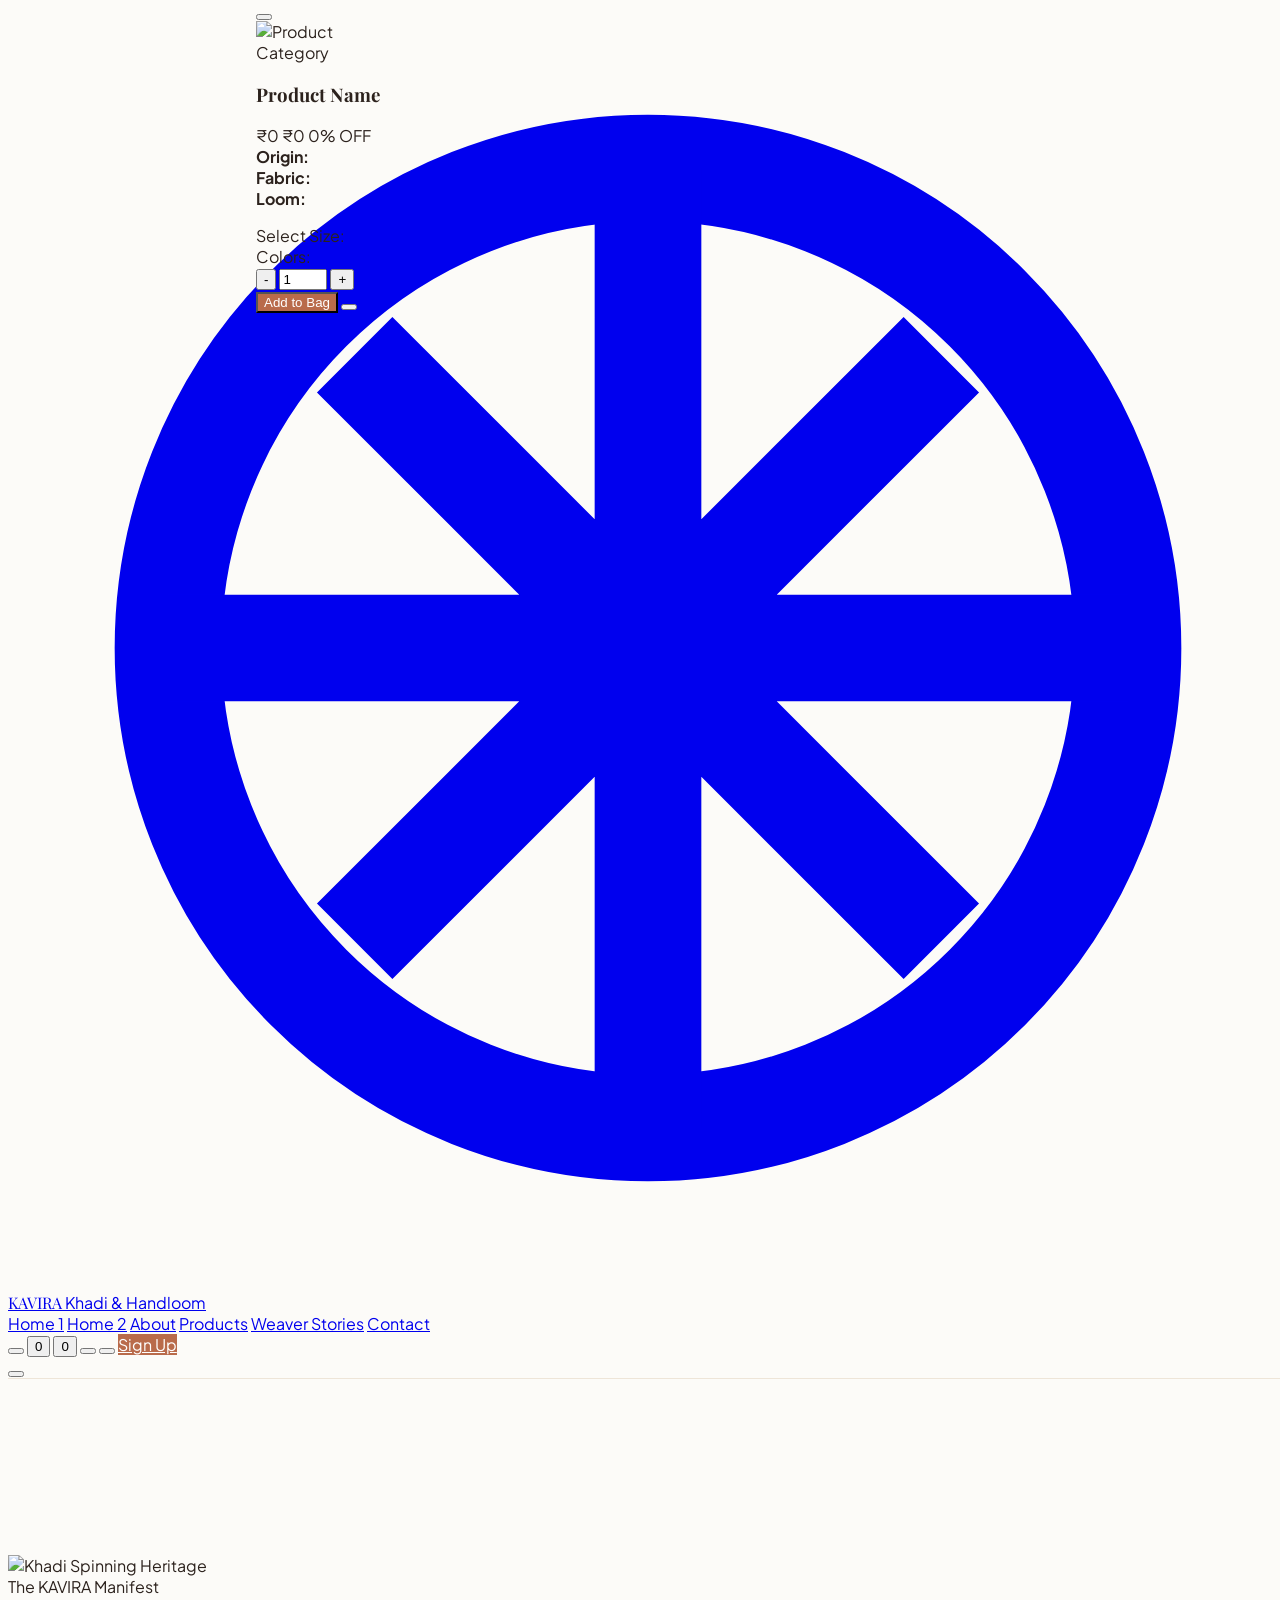
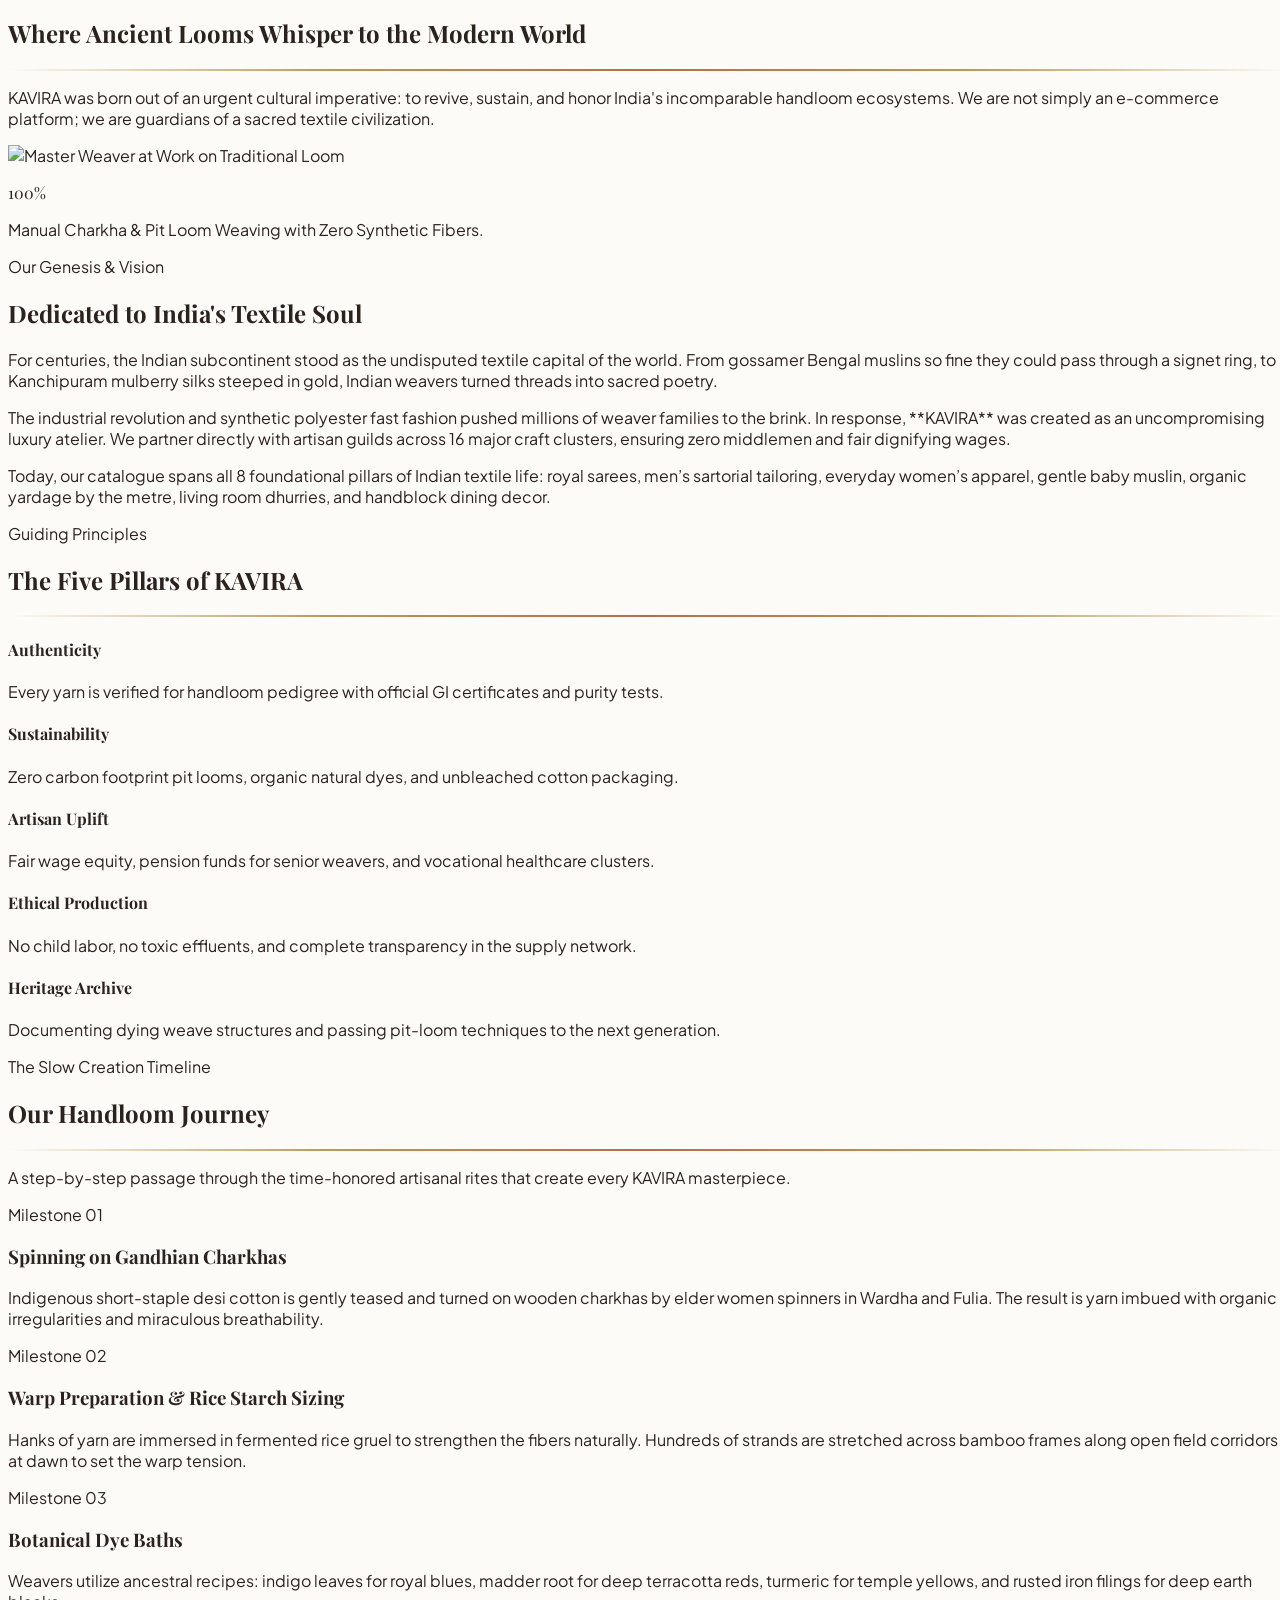
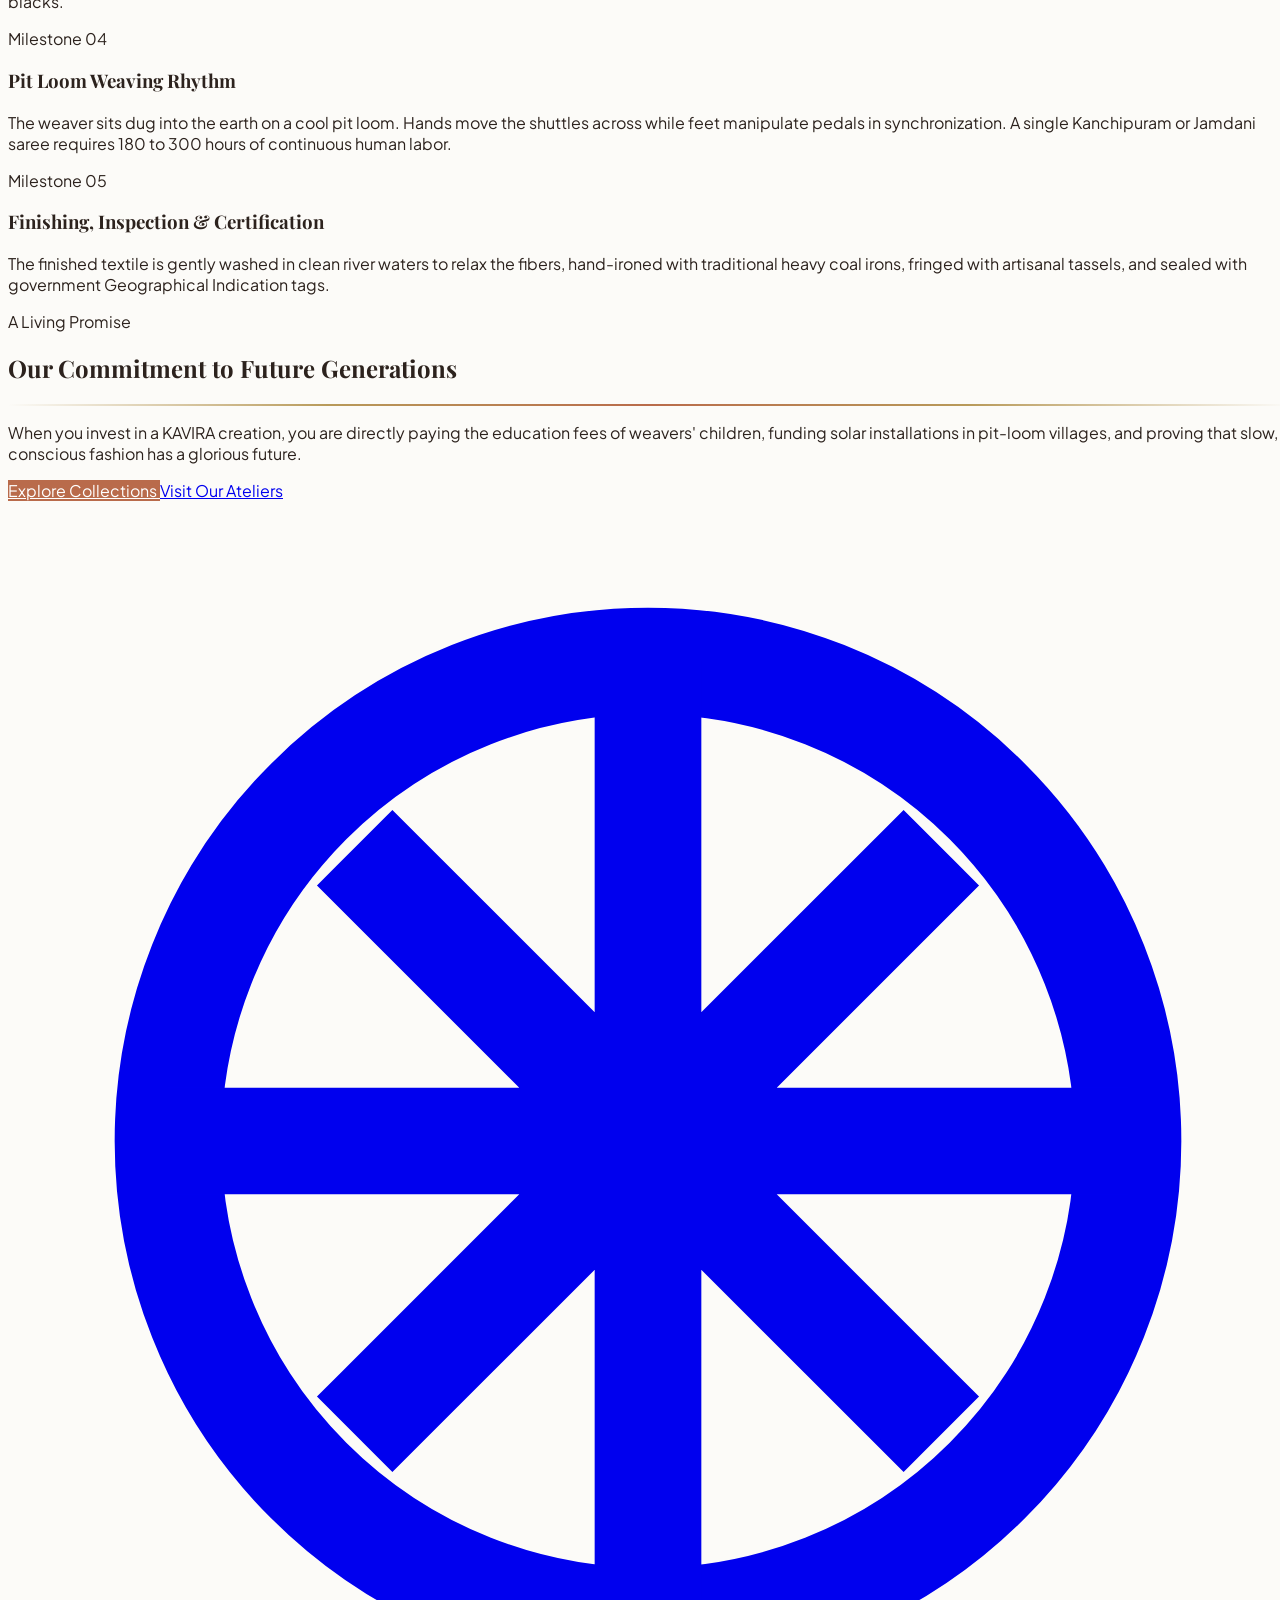
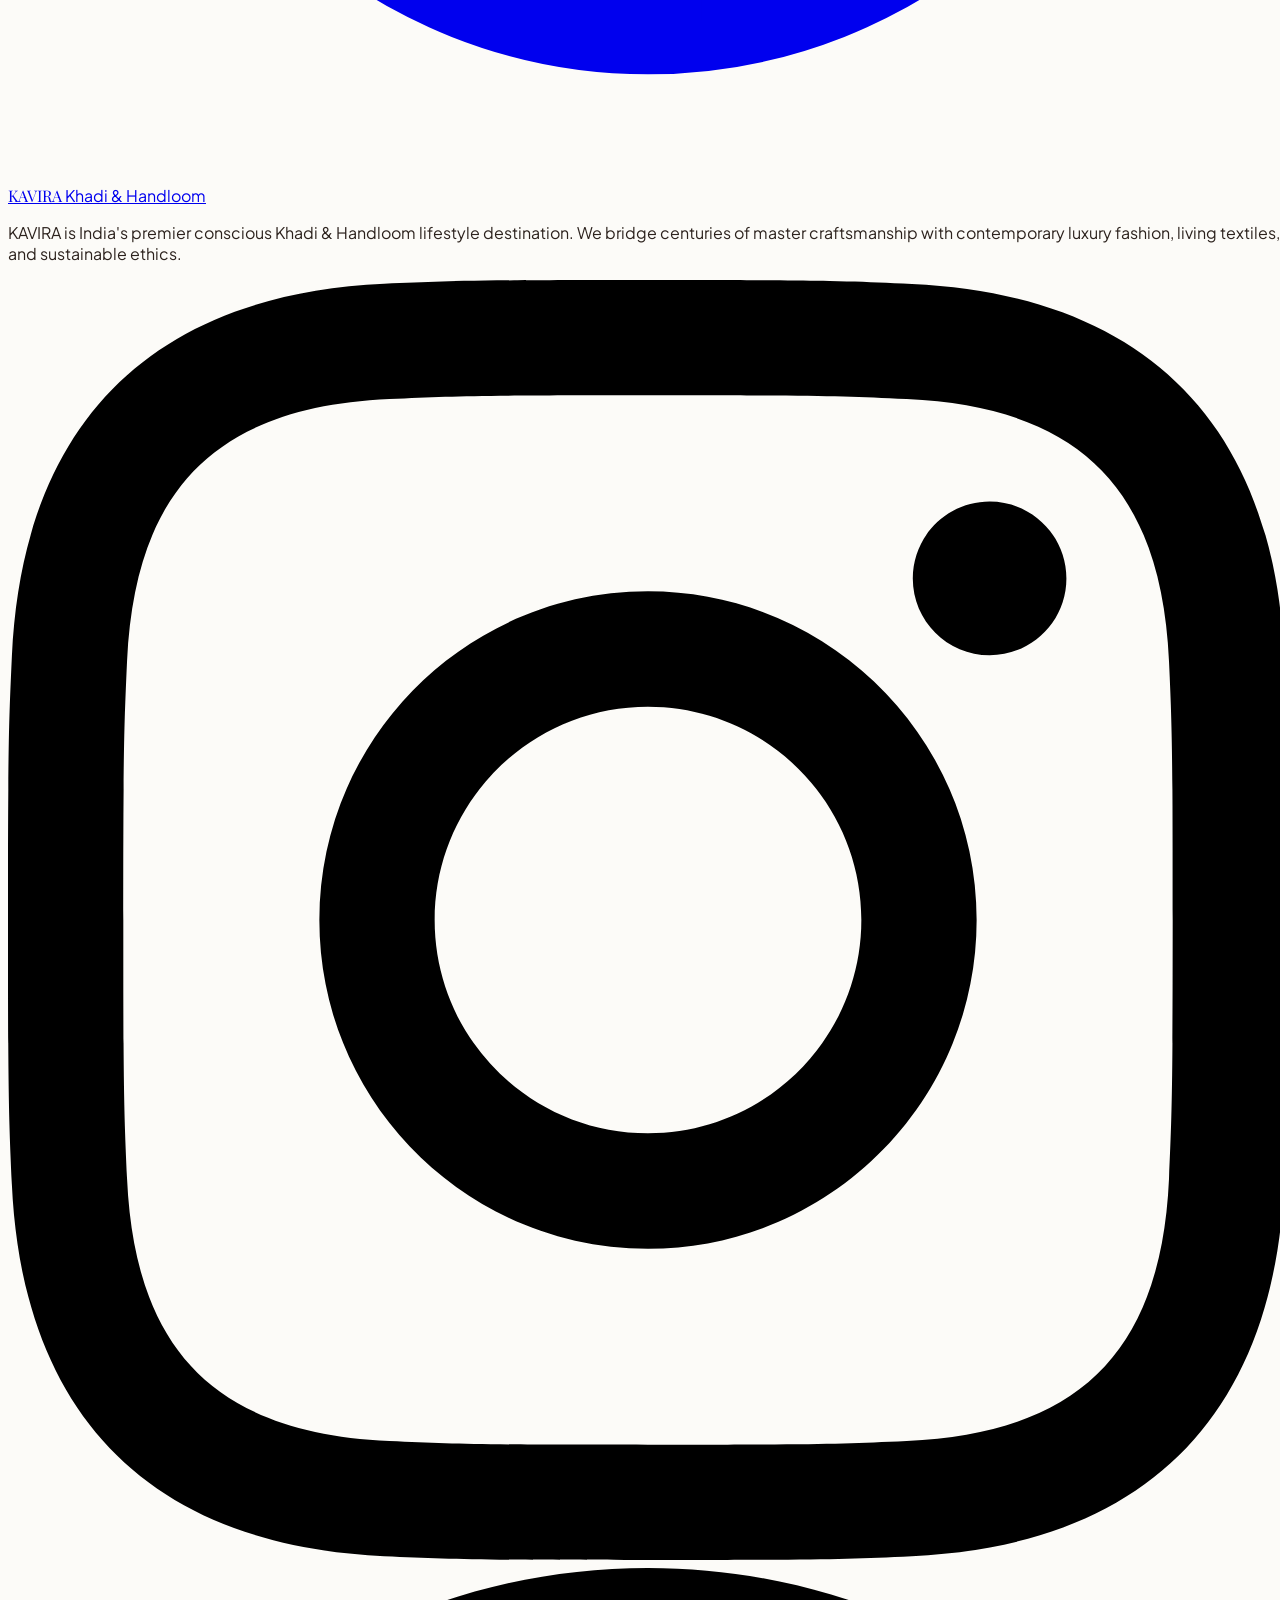
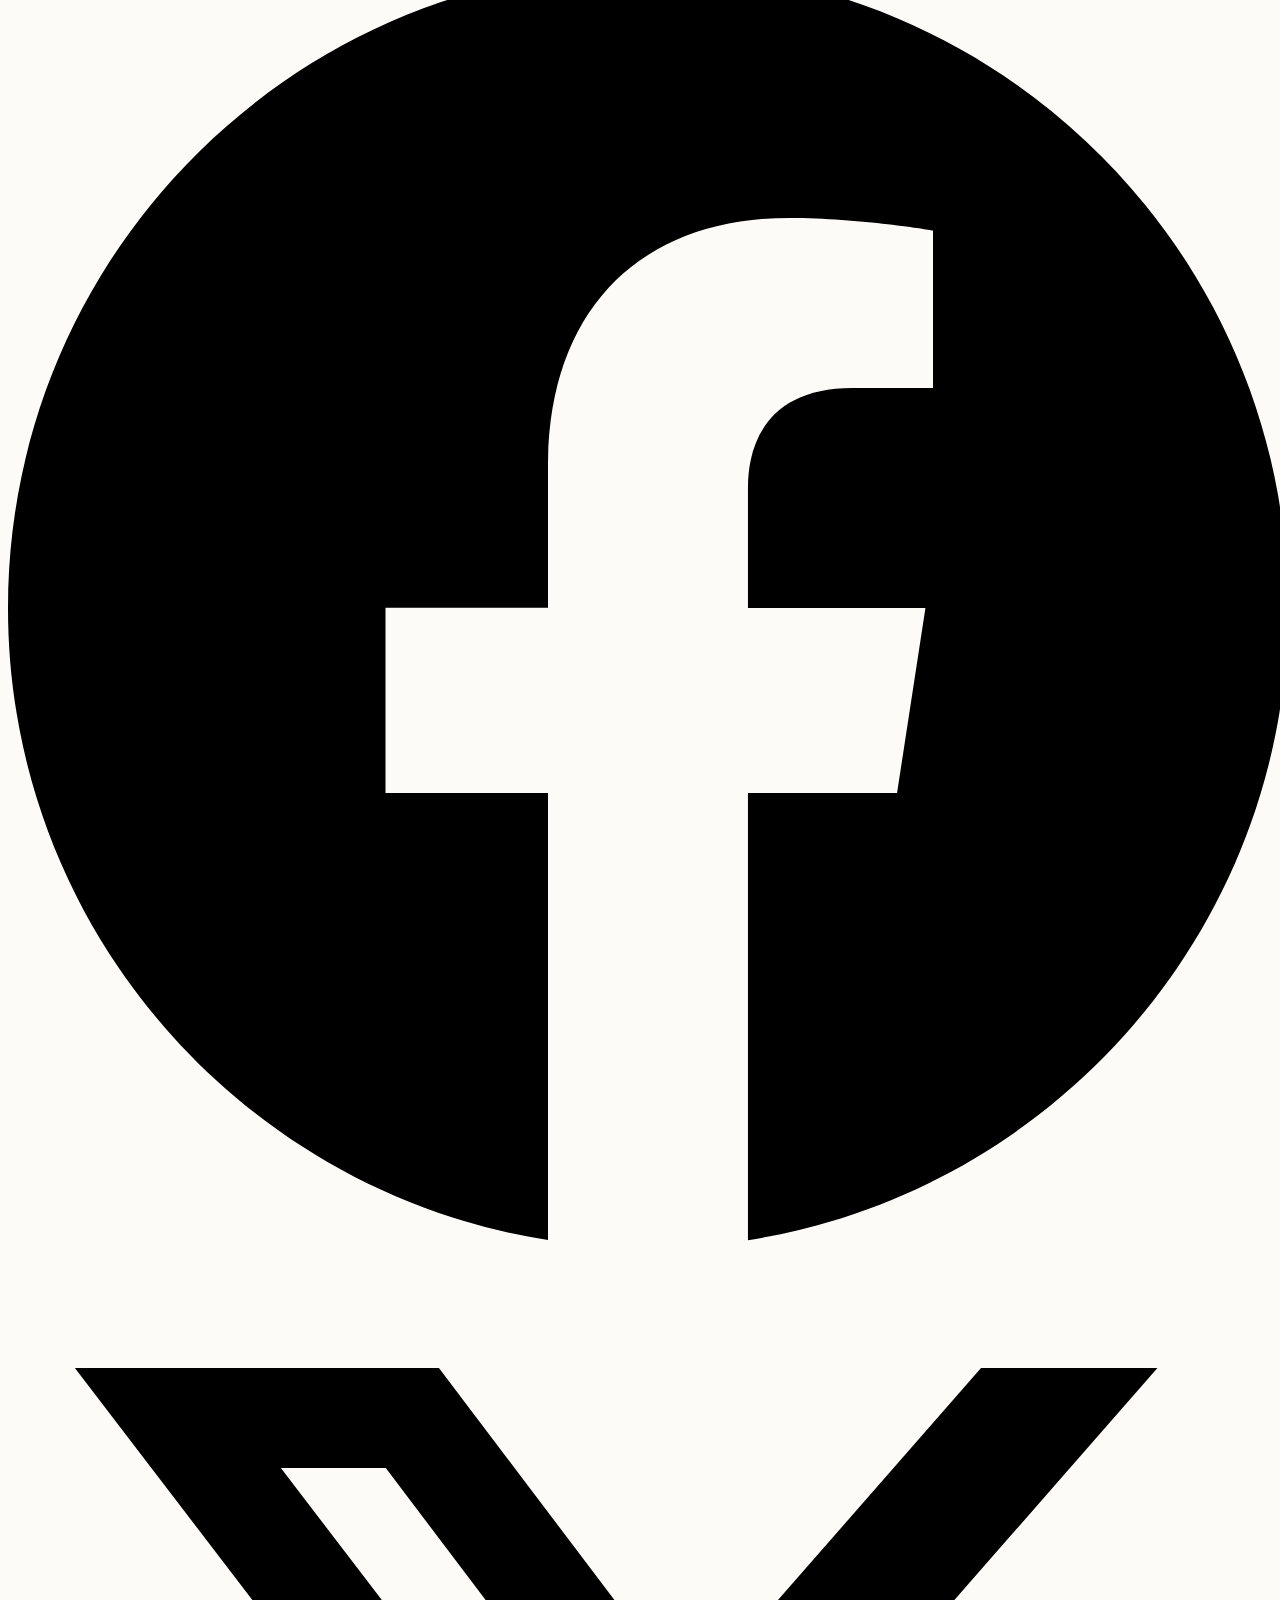
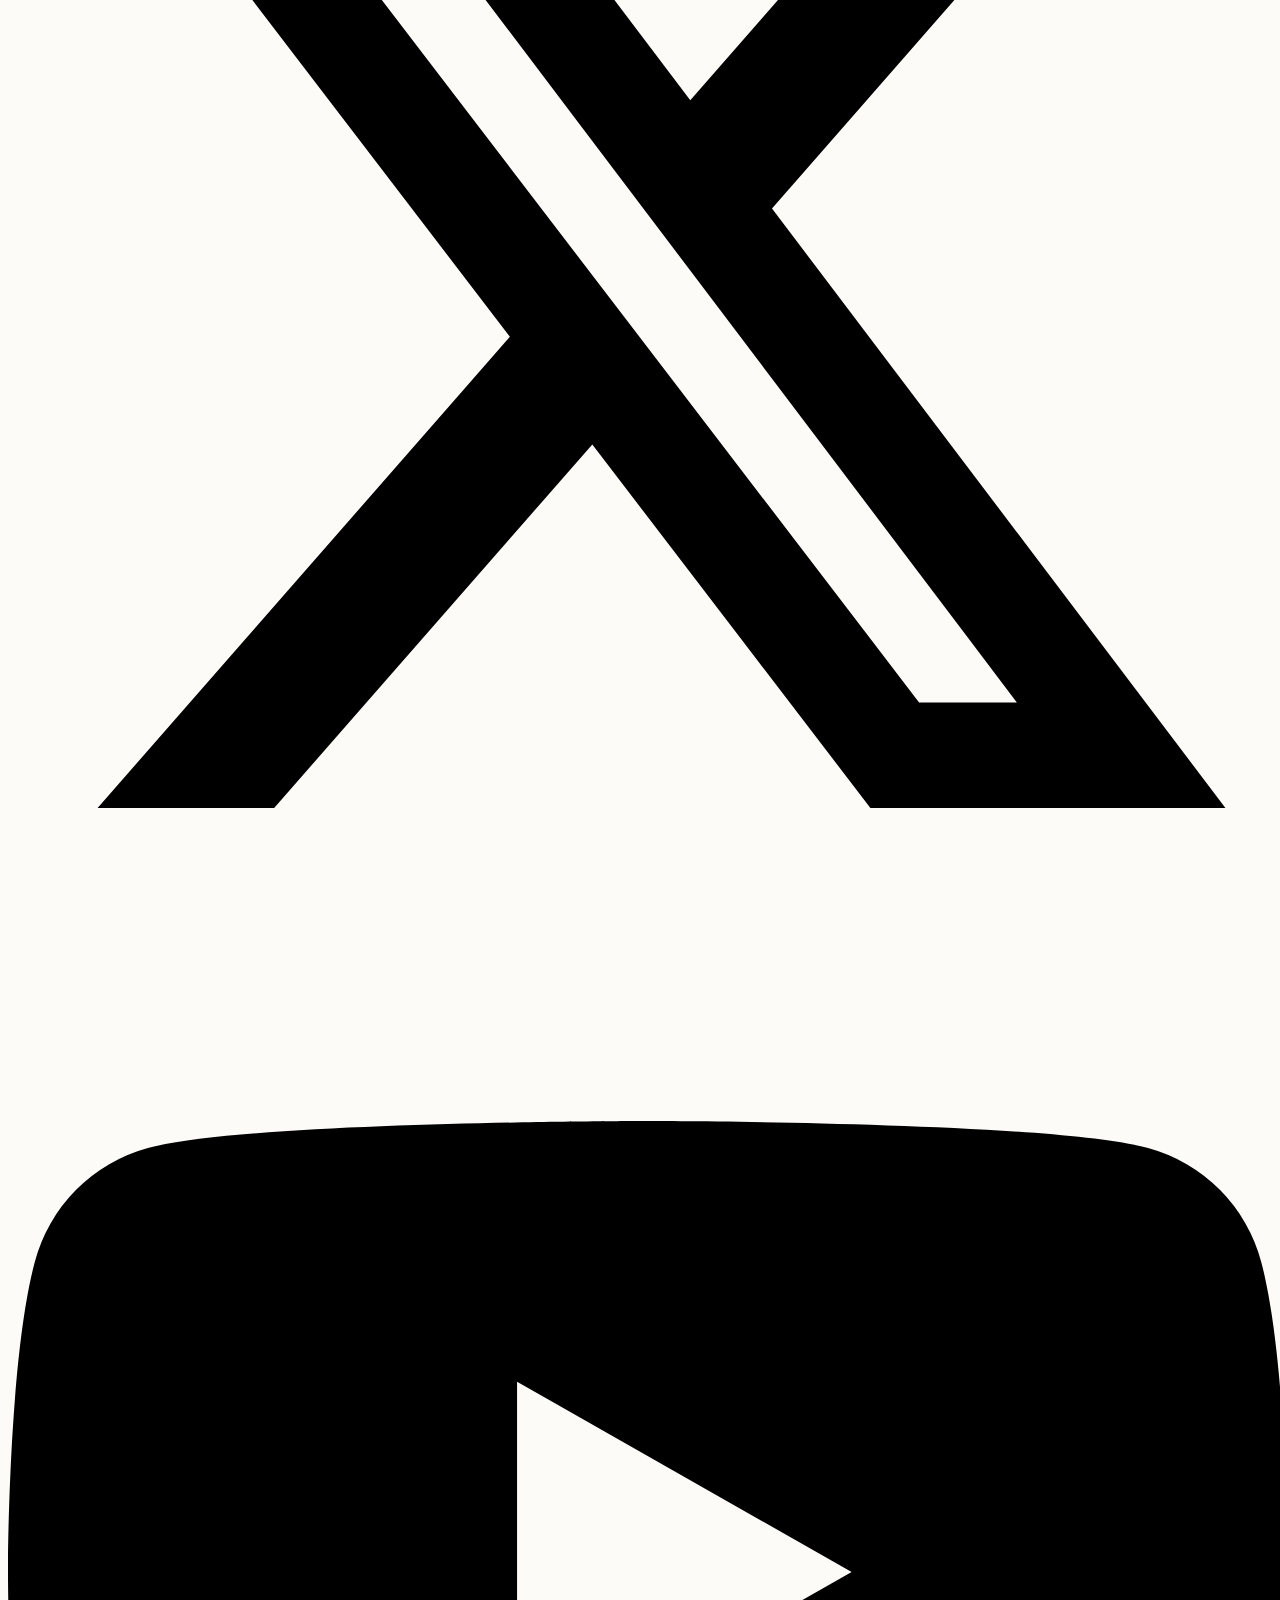
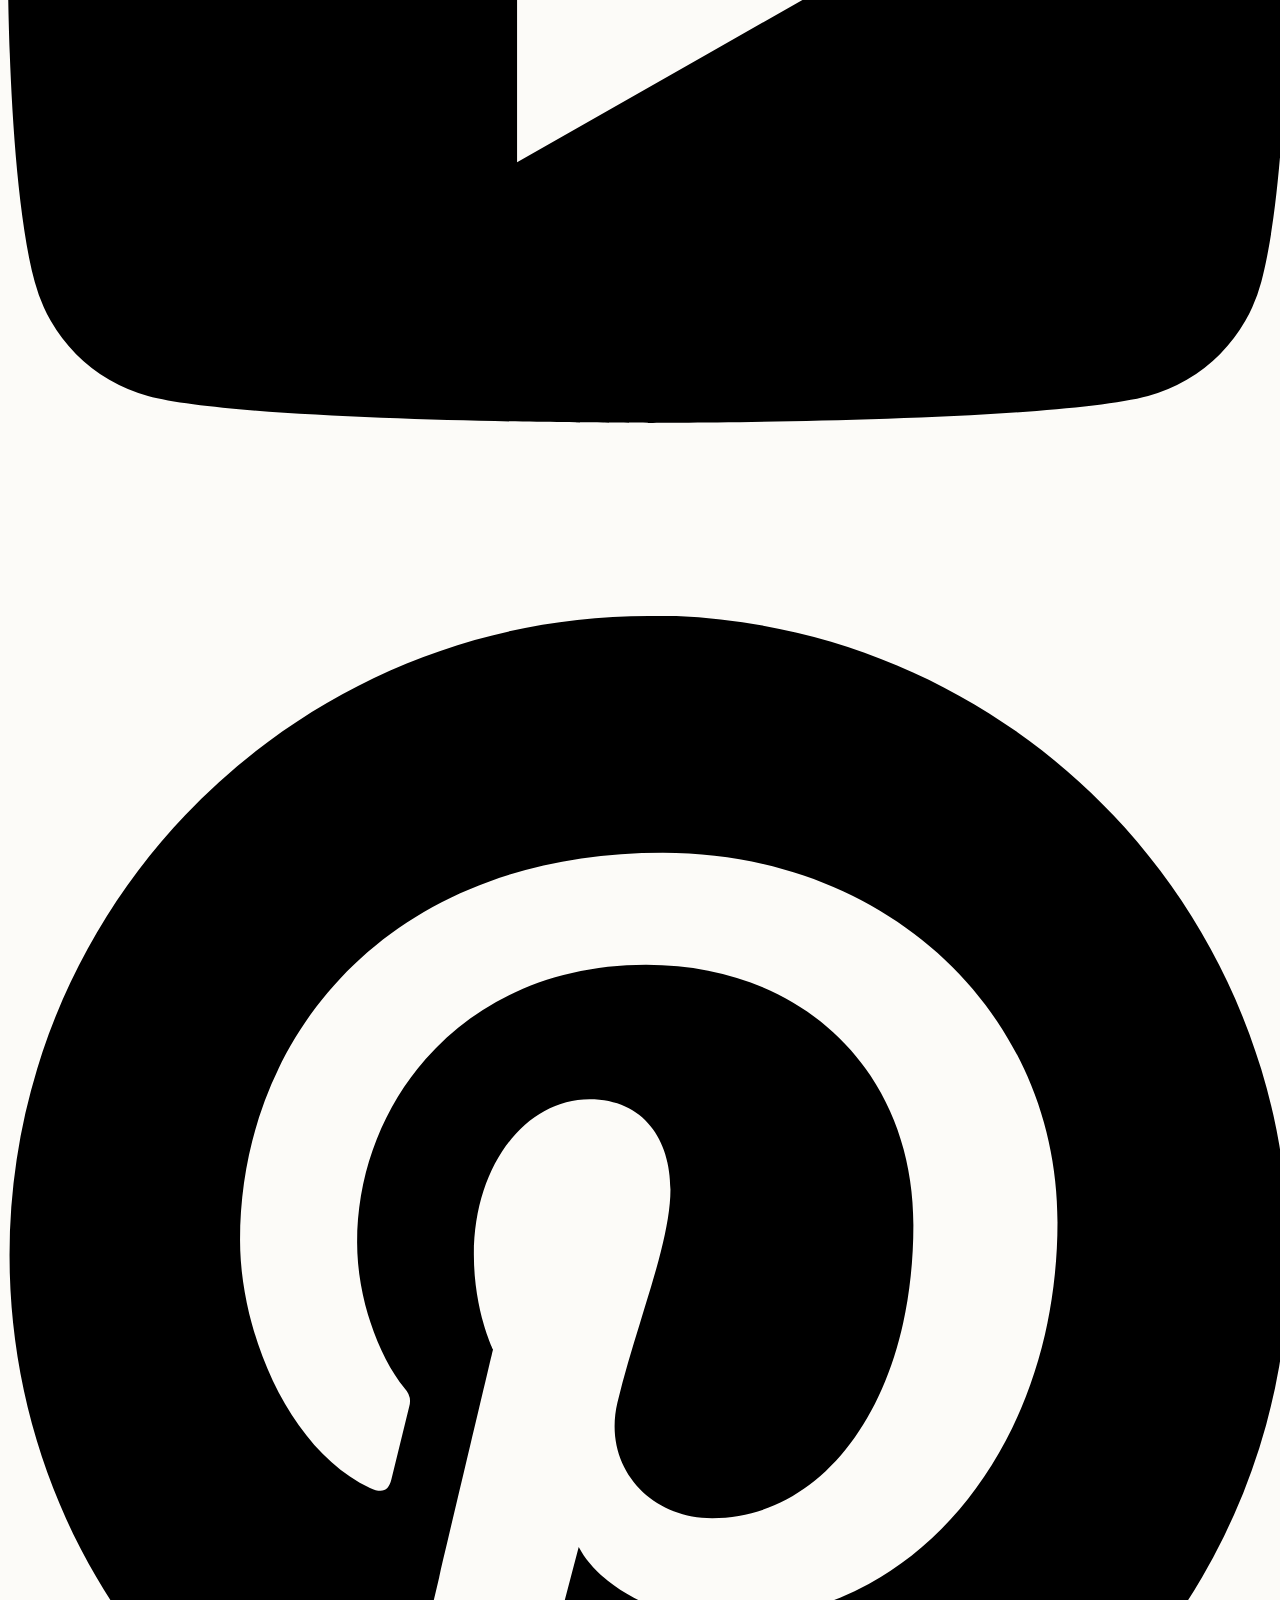
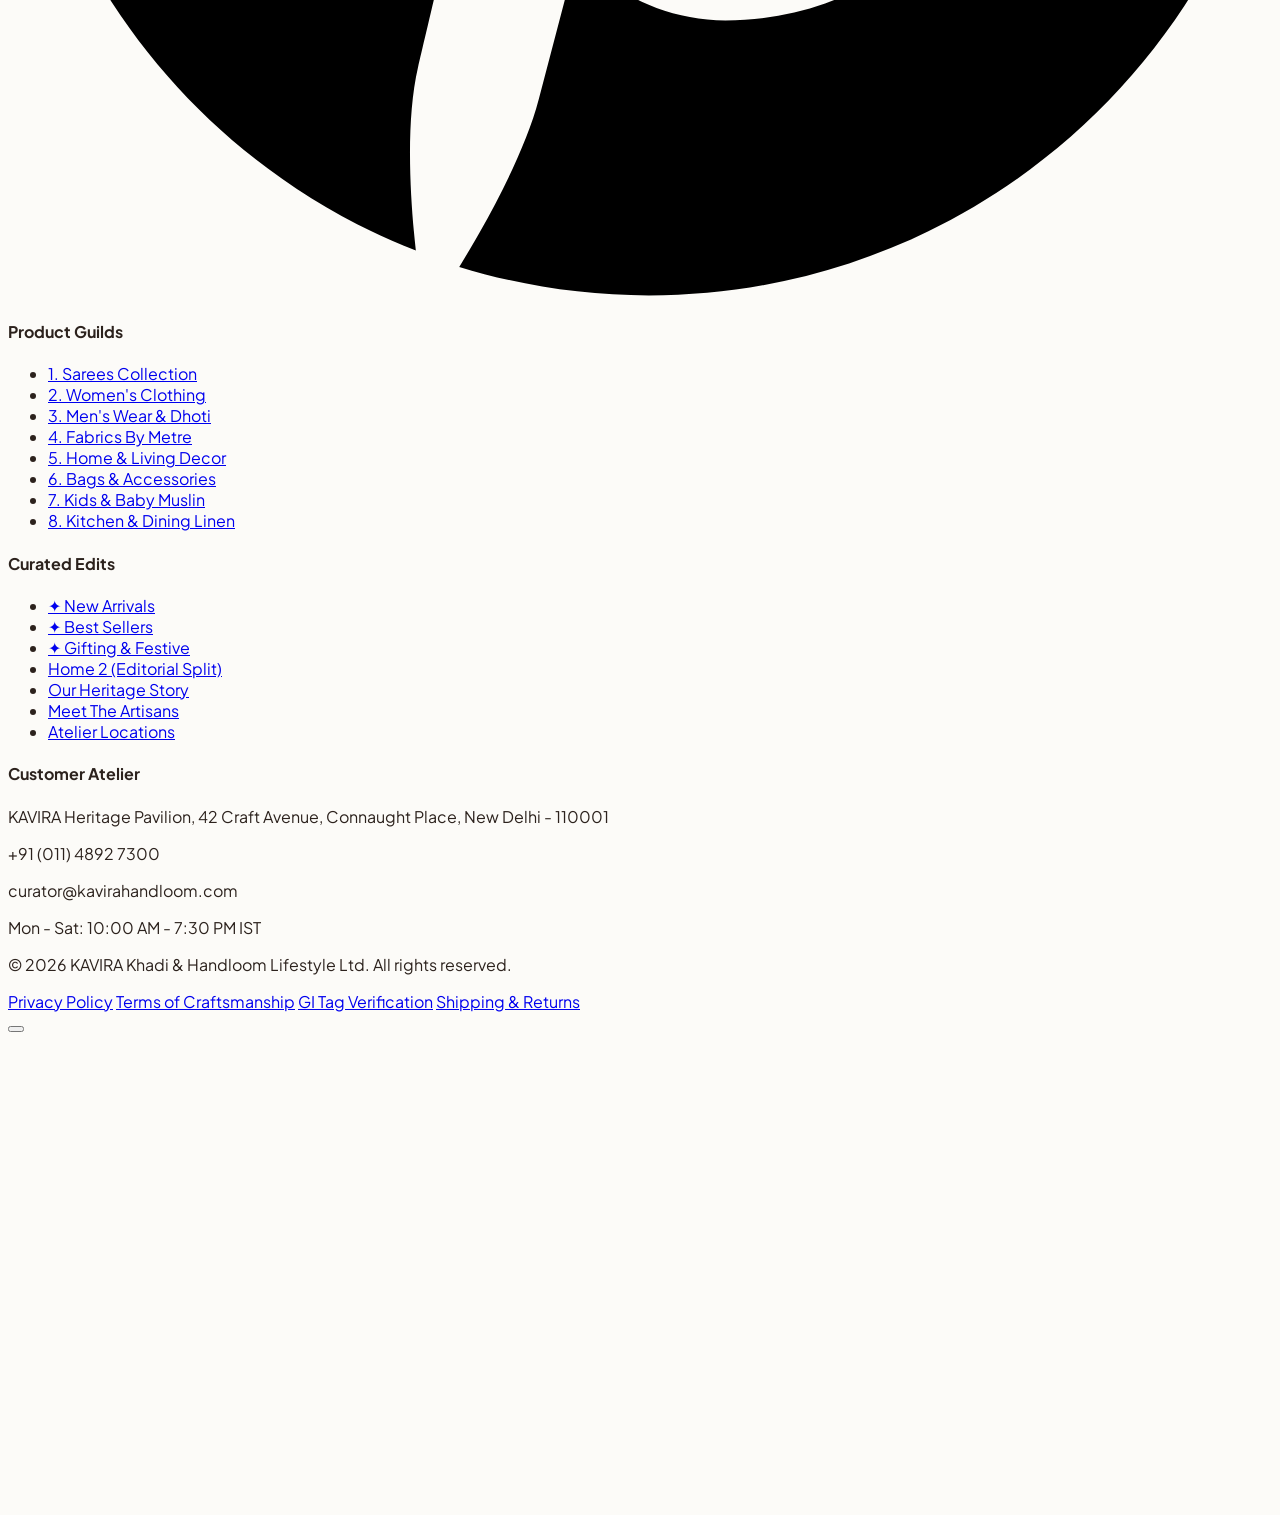
==== commit ab09c092: "Fix Wishlist (Like) and Cart drawer icon alignment in RTL mode across all pages" ====
--- a/about.html
+++ b/about.html
@@ -51,7 +51,7 @@
   <header class="sticky top-0 z-50 w-full header-glass transition-colors duration-300">
     <div class="max-w-7xl mx-auto px-3 sm:px-6 lg:px-4 xl:px-8">
       <div class="flex items-center justify-between h-16 sm:h-20">
-        <a href="index.html" class="flex items-center space-x-2 sm:space-x-2.5 xl:space-x-3 shrink-0 group">
+        <a href="index.html" class="flex items-center gap-2 sm:gap-2.5 xl:gap-3 shrink-0 group">
           <div class="w-8 h-8 sm:w-9 sm:h-9 xl:w-10 xl:h-10 rounded-full bg-gradient-to-br from-[#B89A5A] to-[#B96B4B] p-0.5 flex items-center justify-center shadow-md">
             <div class="w-full h-full bg-[#FCFBF8] dark:bg-[#15110F] rounded-full flex items-center justify-center">
               <svg class="w-4 h-4 sm:w-5 sm:h-5 text-[#B96B4B]" viewBox="0 0 24 24" fill="none" stroke="currentColor" stroke-width="2">
@@ -67,7 +67,7 @@
         </a>
 
         <!-- Desktop Navigation with Products Mega Menu -->
-        <nav class="hidden lg:flex items-center space-x-2.5 xl:space-x-6 2xl:space-x-7 shrink-0">
+        <nav class="hidden lg:flex items-center gap-2.5 xl:gap-6 2xl:gap-7 shrink-0">
           <a href="index.html" class="text-xs xl:text-sm font-medium hover:text-[#B96B4B] text-[#49372C] dark:text-[#D1C7BD] transition whitespace-nowrap">Home 1</a>
           <a href="home-2.html" class="text-xs xl:text-sm font-medium hover:text-[#B96B4B] text-[#49372C] dark:text-[#D1C7BD] transition whitespace-nowrap">Home 2</a>
           <a href="about.html" class="text-xs xl:text-sm font-semibold text-[#B96B4B] border-b-2 border-[#B96B4B] pb-1 whitespace-nowrap">About</a>
@@ -78,8 +78,8 @@
           <a href="contact.html" class="text-xs xl:text-sm font-medium hover:text-[#B96B4B] text-[#49372C] dark:text-[#D1C7BD] transition whitespace-nowrap">Contact</a>
         </nav>
 
-        <div class="flex items-center space-x-1 sm:space-x-2 xl:space-x-3 shrink-0">
-          <div class="hidden lg:flex items-center space-x-1 sm:space-x-2 xl:space-x-3">
+        <div class="flex items-center gap-1 sm:gap-2 xl:gap-3 shrink-0">
+          <div class="hidden lg:flex items-center gap-1 sm:gap-2 xl:gap-3">
             <button class="search-open-btn p-1.5 xl:p-2 rounded-full hover:bg-[#E6D8C3]/50 dark:hover:bg-[#251F1B] text-[#49372C] dark:text-[#D1C7BD] transition" title="Search Handloom Catalogue"><i data-lucide="search" class="w-4 h-4 sm:w-5 sm:h-5"></i></button>
             <button class="wishlist-open-btn relative p-1.5 xl:p-2 rounded-full hover:bg-[#E6D8C3]/50 dark:hover:bg-[#251F1B] text-[#49372C] dark:text-[#D1C7BD] transition" title="Wishlist">
               <i data-lucide="heart" class="w-4 h-4 sm:w-5 sm:h-5"></i>
@@ -96,7 +96,7 @@
             <button class="rtl-toggle-btn p-1.5 xl:p-2 rounded-full hover:bg-[#E6D8C3]/50 dark:hover:bg-[#251F1B] text-[#49372C] dark:text-[#D1C7BD] transition" title="Toggle RTL / LTR Direction" aria-label="Toggle Text Direction">
               <i data-lucide="arrow-left-right" class="w-4 h-4 sm:w-5 sm:h-5"></i>
             </button>
-            <a href="signup.html" class="ml-1 xl:ml-2 text-xs uppercase tracking-wider font-bold px-2.5 py-1.5 xl:px-3.5 xl:py-1.5 rounded-md btn-terracotta whitespace-nowrap">Sign Up</a>
+            <a href="signup.html" class="ms-1 xl:ms-2 text-xs uppercase tracking-wider font-bold px-2.5 py-1.5 xl:px-3.5 xl:py-1.5 rounded-md btn-terracotta whitespace-nowrap">Sign Up</a>
           </div>
           <button id="mobile-menu-toggle" class="lg:hidden p-1.5 sm:p-2 rounded-lg text-[#49372C] dark:text-[#D1C7BD] hover:bg-[#E6D8C3]/40" aria-label="Toggle Navigation Menu"><i data-lucide="menu" class="w-5 h-5 sm:w-6 sm:h-6"></i></button>
         </div>
@@ -108,7 +108,7 @@
   <div id="mobile-nav-drawer" class="fixed inset-y-0 left-0 w-80 bg-white dark:bg-[#1A1412] shadow-2xl z-50 p-6 flex flex-col justify-between transform -translate-x-full transition-transform duration-300 lg:hidden overflow-y-auto">
     <div>
       <div class="flex items-center justify-between pb-4 border-b border-[#E6D8C3] dark:border-[#382C24]">
-        <div class="flex items-center space-x-2">
+        <div class="flex items-center gap-2">
           <span class="font-serif text-xl font-bold tracking-widest text-[#2C221D] dark:text-[#F5EFE6]">KAVIRA</span>
         </div>
         <button id="mobile-nav-close" class="p-1 rounded-full text-gray-400 hover:text-red-500">
@@ -189,13 +189,13 @@
     <section class="py-24 max-w-7xl mx-auto px-4 sm:px-6 lg:px-8">
       <div class="grid grid-cols-1 lg:grid-cols-12 gap-12 items-center">
         
-        <div class="lg:col-span-6 relative" data-aos="fade-right">
+        <div class="lg:col-span-6 relative mb-6 lg:mb-0" data-aos="fade-right">
           <div class="rounded-3xl overflow-hidden shadow-2xl aspect-[4/3]">
             <img src="https://images.unsplash.com/photo-1643309053949-99eb896aec0a?auto=format&fit=crop&w=900&q=80" alt="Master Weaver at Work on Traditional Loom" class="w-full h-full object-cover" />
           </div>
-          <div class="absolute -bottom-6 -right-6 hidden sm:block bg-[#344C3B] text-white p-6 rounded-2xl shadow-xl max-w-xs border border-[#B89A5A]/30">
-            <p class="font-serif text-2xl font-bold text-[#D4BC84]">100%</p>
-            <p class="text-xs text-[#E6D8C3] mt-1">Manual Charkha & Pit Loom Weaving with Zero Synthetic Fibers.</p>
+          <div class="absolute -bottom-4 right-3 sm:right-4 lg:-right-6 bg-[#344C3B] text-white p-3.5 sm:p-5 lg:p-6 rounded-2xl shadow-xl max-w-[240px] sm:max-w-xs border border-[#B89A5A]/30 z-10">
+            <p class="font-serif text-xl sm:text-2xl font-bold text-[#D4BC84]">100%</p>
+            <p class="text-[11px] sm:text-xs text-[#E6D8C3] mt-0.5 sm:mt-1 leading-snug">Manual Charkha & Pit Loom Weaving with Zero Synthetic Fibers.</p>
           </div>
         </div>
 
@@ -372,7 +372,7 @@
         </p>
 
         <div class="flex flex-col sm:flex-row items-center justify-center gap-4">
-          <a href="products.html" class="w-full sm:w-64 h-12 px-6 rounded-lg btn-terracotta font-semibold text-xs uppercase tracking-wider shadow-2xl flex items-center justify-center space-x-2 whitespace-nowrap">
+          <a href="products.html" class="w-full sm:w-64 h-12 px-6 rounded-lg btn-terracotta font-semibold text-xs uppercase tracking-wider shadow-2xl flex items-center justify-center gap-2 whitespace-nowrap">
             <span>Explore Collections</span>
             <i data-lucide="arrow-right" class="w-4 h-4 shrink-0"></i>
           </a>
@@ -393,7 +393,7 @@
         
         <!-- Col 1: Brand Info & Original Social Icons -->
         <div class="lg:col-span-2">
-          <a href="index.html" class="flex items-center space-x-2.5 sm:space-x-3 mb-4 group">
+          <a href="index.html" class="flex items-center gap-2.5 sm:gap-3 mb-4 group">
             <div class="w-8 h-8 sm:w-9 sm:h-9 xl:w-10 xl:h-10 rounded-full bg-gradient-to-br from-[#B89A5A] to-[#B96B4B] p-0.5 flex items-center justify-center shadow-md shrink-0">
               <div class="w-full h-full bg-[#FCFBF8] dark:bg-[#15110F] rounded-full flex items-center justify-center">
                 <svg class="w-4 h-4 sm:w-5 sm:h-5 text-[#B96B4B] group-hover:rotate-12 transition-transform duration-500" viewBox="0 0 24 24" fill="none" stroke="currentColor" stroke-width="2">
@@ -412,7 +412,7 @@
           </p>
 
           <!-- Original Social Icons with Authentic Brand Colors & Hover Effects -->
-          <div class="flex items-center space-x-3">
+          <div class="flex items-center gap-3">
             <a href="https://instagram.com" target="_blank" rel="noopener noreferrer" class="w-10 h-10 rounded-full bg-white dark:bg-[#251F1B] border border-[#E6D8C3] dark:border-[#382C24] text-[#E4405F] flex items-center justify-center transition-all duration-300 hover:scale-110 hover:bg-gradient-to-tr hover:from-[#f09433] hover:via-[#dc2743] hover:to-[#bc1888] hover:text-white hover:border-transparent hover:shadow-lg" title="Instagram">
               <svg class="w-4 h-4 fill-current" viewBox="0 0 24 24">
                 <path d="M12 2.163c3.204 0 3.584.012 4.85.07 3.252.148 4.771 1.691 4.919 4.919.058 1.265.069 1.645.069 4.849 0 3.205-.012 3.584-.069 4.849-.149 3.225-1.664 4.771-4.919 4.919-1.266.058-1.644.07-4.85.07-3.204 0-3.584-.012-4.849-.07-3.26-.149-4.771-1.699-4.919-4.92-.058-1.265-.07-1.644-.07-4.849 0-3.204.013-3.583.07-4.849.149-3.227 1.664-4.771 4.919-4.919 1.266-.057 1.645-.069 4.849-.069zm0-2.163c-3.259 0-3.667.014-4.947.072-4.358.2-6.78 2.618-6.98 6.98-.059 1.281-.073 1.689-.073 4.948 0 3.259.014 3.668.072 4.948.2 4.358 2.618 6.78 6.98 6.98 1.281.058 1.689.072 4.948.072 3.259 0 3.668-.014 4.948-.072 4.354-.2 6.782-2.618 6.979-6.98.059-1.28.073-1.689.073-4.948 0-3.259-.014-3.667-.072-4.947-.196-4.354-2.617-6.78-6.979-6.98-1.281-.059-1.69-.073-4.949-.073zm0 5.838c-3.403 0-6.162 2.759-6.162 6.162s2.759 6.163 6.162 6.163 6.162-2.759 6.162-6.163c0-3.403-2.759-6.162-6.162-6.162zm0 10.162c-2.209 0-4-1.79-4-4 0-2.209 1.791-4 4-4s4 1.791 4 4c0 2.21-1.791 4-4 4zm6.406-11.845c-.796 0-1.441.645-1.441 1.44s.645 1.44 1.441 1.44c.795 0 1.439-.645 1.439-1.44s-.644-1.44-1.439-1.44z"/>
@@ -474,21 +474,21 @@
         <div>
           <h4 class="text-xs uppercase tracking-widest text-[#B89A5A] font-bold mb-4">Customer Atelier</h4>
           <div class="space-y-3 text-xs text-[#6B5E55] dark:text-[#A89A90]">
-            <p class="flex items-start space-x-2">
-              <i data-lucide="map-pin" class="w-4 h-4 text-[#B89A5A] flex-shrink-0 mt-0.5"></i>
-              <span>KAVIRA Heritage Pavilion, 42 Craft Avenue, Connaught Place, New Delhi - 110001</span>
+            <p class="flex items-start gap-2.5">
+              <i data-lucide="map-pin" class="w-4 h-4 text-[#B89A5A] shrink-0 mt-0.5"></i>
+              <span><bdi>KAVIRA Heritage Pavilion, 42 Craft Avenue, Connaught Place, New Delhi - 110001</bdi></span>
             </p>
-            <p class="flex items-center space-x-2">
-              <i data-lucide="phone" class="w-4 h-4 text-[#B89A5A] flex-shrink-0"></i>
-              <span>+91 (011) 4892 7300</span>
+            <p class="flex items-center gap-2.5">
+              <i data-lucide="phone" class="w-4 h-4 text-[#B89A5A] shrink-0"></i>
+              <span><bdi>+91 (011) 4892 7300</bdi></span>
             </p>
-            <p class="flex items-center space-x-2">
-              <i data-lucide="mail" class="w-4 h-4 text-[#B89A5A] flex-shrink-0"></i>
-              <span>curator@kavirahandloom.com</span>
+            <p class="flex items-center gap-2.5">
+              <i data-lucide="mail" class="w-4 h-4 text-[#B89A5A] shrink-0"></i>
+              <span><bdi>curator@kavirahandloom.com</bdi></span>
             </p>
-            <p class="flex items-center space-x-2">
-              <i data-lucide="clock" class="w-4 h-4 text-[#B89A5A] flex-shrink-0"></i>
-              <span>Mon - Sat: 10:00 AM - 7:30 PM IST</span>
+            <p class="flex items-start gap-2.5">
+              <i data-lucide="clock" class="w-4 h-4 text-[#B89A5A] shrink-0 mt-0.5"></i>
+              <span><bdi>Mon - Sat: 10:00 AM - 7:30 PM IST</bdi></span>
             </p>
           </div>
         </div>
@@ -518,38 +518,53 @@
   <div id="cart-drawer-backdrop" class="drawer-backdrop fixed inset-0 bg-black/60 z-[100]"></div>
   <div id="cart-drawer" class="drawer-panel fixed top-0 right-0 h-full w-full sm:w-[440px] bg-white dark:bg-[#1C1613] z-[101] shadow-2xl flex flex-col justify-between">
     <div class="p-5 border-b border-[#E6D8C3] dark:border-[#382C24] flex items-center justify-between">
-      <h3 class="font-serif font-bold text-lg">Your Shopping Bag</h3>
-      <button class="cart-close-btn p-1.5 text-gray-400 hover:text-red-500"><i data-lucide="x" class="w-5 h-5"></i></button>
-    </div>
-    <div id="cart-shipping-notice" class="bg-[#F7F3E9] dark:bg-[#251F1B] px-5 py-2.5 text-xs"></div>
+      <div class="drawer-header-title flex items-center gap-2.5">
+        <i data-lucide="shopping-bag" class="w-5 h-5 text-[#B96B4B] shrink-0"></i>
+        <h3 class="font-serif font-bold text-lg text-[#2C221D] dark:text-[#F5EFE6]">Your Shopping Bag</h3>
+      </div>
+      <button class="cart-close-btn p-1.5 rounded-full text-gray-400 hover:text-red-500"><i data-lucide="x" class="w-5 h-5"></i></button>
+    </div>
+    <div id="cart-shipping-notice" class="bg-[#F7F3E9] dark:bg-[#251F1B] px-5 py-2.5 text-xs text-[#49372C] dark:text-[#D1C7BD] border-b border-[#E6D8C3] dark:border-[#382C24]"></div>
     <div id="cart-drawer-items" class="flex-1 overflow-y-auto p-5 space-y-4"></div>
     <div id="cart-empty-state" class="hidden flex-1 flex flex-col items-center justify-center p-8 text-center">
-      <h4 class="font-serif font-bold text-base">Your Bag is Empty</h4>
+      <i data-lucide="package-open" class="w-12 h-12 text-[#B89A5A] opacity-50 mb-3"></i>
+      <h4 class="font-serif font-bold text-base text-[#2C221D] dark:text-[#F5EFE6]">Your Bag is Currently Empty</h4>
+      <p class="text-xs text-[#6B5E55] dark:text-[#A89A90] mt-1 mb-4"><bdi>Discover our handwoven sarees, khadi apparel, or home decor.</bdi></p>
+      <a href="products.html" class="px-5 py-2 btn-terracotta text-xs font-semibold rounded" onclick="closeCartDrawer()">Start Shopping</a>
     </div>
     <div id="cart-drawer-footer" class="p-5 border-t border-[#E6D8C3] dark:border-[#382C24] bg-[#FAF8F5] dark:bg-[#1E1916]">
       <div class="flex items-center justify-between mb-4">
-        <span>Subtotal:</span>
-        <span id="cart-subtotal-price" class="font-serif text-lg font-bold text-[#B96B4B]">₹0</span>
-      </div>
-      <button id="cart-checkout-btn" class="w-full py-3.5 btn-terracotta rounded-lg font-semibold text-xs uppercase tracking-wider">Proceed to Demo Checkout</button>
+        <span class="text-sm font-medium text-[#49372C] dark:text-[#D1C7BD]"><bdi>Subtotal:</bdi></span>
+        <span id="cart-subtotal-price" class="font-serif text-lg font-bold text-[#B96B4B]"><bdi>₹0</bdi></span>
+      </div>
+      <button id="cart-checkout-btn" class="w-full py-3.5 btn-terracotta rounded-lg font-semibold text-xs uppercase tracking-wider shadow-lg flex items-center justify-center gap-2.5">
+        <span>Proceed to Secure Demo Checkout</span>
+        <i data-lucide="lock" class="w-3.5 h-3.5 shrink-0"></i>
+      </button>
     </div>
   </div>
 
   <div id="wishlist-drawer-backdrop" class="drawer-backdrop fixed inset-0 bg-black/60 z-[100]"></div>
   <div id="wishlist-drawer" class="drawer-panel fixed top-0 right-0 h-full w-full sm:w-[440px] bg-white dark:bg-[#1C1613] z-[101] shadow-2xl flex flex-col justify-between">
     <div class="p-5 border-b border-[#E6D8C3] dark:border-[#382C24] flex items-center justify-between">
-      <h3 class="font-serif font-bold text-lg">Saved Treasures</h3>
-      <button class="wishlist-close-btn p-1.5 text-gray-400 hover:text-red-500"><i data-lucide="x" class="w-5 h-5"></i></button>
+      <div class="drawer-header-title flex items-center gap-2.5">
+        <i data-lucide="heart" class="w-5 h-5 text-[#B96B4B] shrink-0"></i>
+        <h3 class="font-serif font-bold text-lg text-[#2C221D] dark:text-[#F5EFE6]">Saved Treasures</h3>
+      </div>
+      <button class="wishlist-close-btn p-1.5 rounded-full text-gray-400 hover:text-red-500"><i data-lucide="x" class="w-5 h-5"></i></button>
     </div>
     <div id="wishlist-drawer-items" class="flex-1 overflow-y-auto p-5 space-y-4"></div>
     <div id="wishlist-empty-state" class="hidden flex-1 flex flex-col items-center justify-center p-8 text-center">
-      <h4 class="font-serif font-bold text-base">No Saved Items</h4>
+      <i data-lucide="heart" class="w-12 h-12 text-[#B89A5A] opacity-50 mb-3"></i>
+      <h4 class="font-serif font-bold text-base text-[#2C221D] dark:text-[#F5EFE6]">No Saved Items Yet</h4>
+      <p class="text-xs text-[#6B5E55] dark:text-[#A89A90] mt-1 mb-4"><bdi>Click the heart icon on any handloom product to bookmark your favorite weaves.</bdi></p>
+      <a href="products.html" class="px-5 py-2 btn-terracotta text-xs font-semibold rounded" onclick="closeWishlistDrawer()">Explore Collections</a>
     </div>
   </div>
 
   <div id="search-modal" class="search-modal fixed inset-0 bg-black/75 backdrop-blur-sm z-[150] flex items-start justify-center p-4 sm:p-10">
     <div class="w-full max-w-2xl bg-white dark:bg-[#1C1613] rounded-2xl shadow-2xl border border-[#E6D8C3] dark:border-[#382C24] overflow-hidden">
-      <div class="p-4 border-b border-[#E6D8C3] dark:border-[#382C24] flex items-center space-x-3">
+      <div class="p-4 border-b border-[#E6D8C3] dark:border-[#382C24] flex items-center gap-3">
         <i data-lucide="search" class="w-5 h-5 text-[#B89A5A]"></i>
         <input id="global-search-input" type="text" placeholder="Search handloom catalogue..." class="flex-1 text-sm bg-transparent border-none focus:outline-none" />
         <button class="search-close-btn p-1 text-gray-400 hover:text-red-500"><i data-lucide="x" class="w-5 h-5"></i></button>
@@ -569,7 +584,7 @@
           <div>
             <span id="qv-category" class="text-[10px] font-bold uppercase text-[#B89A5A]">Category</span>
             <h3 id="qv-title" class="font-serif text-xl sm:text-2xl font-bold mt-1 mb-2">Product Name</h3>
-            <div class="flex items-baseline space-x-3 mb-4">
+            <div class="flex items-baseline gap-3 mb-4">
               <span id="qv-price" class="text-xl font-bold text-[#B96B4B]">₹0</span>
               <span id="qv-original-price" class="text-xs text-gray-400 line-through">₹0</span>
               <span id="qv-discount" class="text-[10px] font-bold px-2 py-0.5 rounded bg-[#B96B4B]/15 text-[#B96B4B]">0% OFF</span>
@@ -591,13 +606,13 @@
             </div>
           </div>
           <div class="pt-4 border-t border-[#E6D8C3] dark:border-[#382C24]">
-            <div class="flex items-center space-x-3 mb-3">
+            <div class="flex items-center gap-3 mb-3">
               <div class="flex items-center border border-[#E6D8C3] dark:border-[#382C24] rounded-lg">
                 <button type="button" onclick="decreaseQty()" class="px-3 py-2 text-sm">-</button>
                 <input id="qv-qty-input" type="number" value="1" min="1" max="10" class="w-12 text-center text-xs font-bold bg-transparent border-none" readonly />
                 <button type="button" onclick="increaseQty()" class="px-3 py-2 text-sm">+</button>
               </div>
-              <button id="qv-add-cart-btn" class="flex-1 py-3 btn-terracotta rounded-lg font-semibold text-xs uppercase tracking-wider flex items-center justify-center space-x-1.5">
+              <button id="qv-add-cart-btn" class="flex-1 py-3 btn-terracotta rounded-lg font-semibold text-xs uppercase tracking-wider flex items-center justify-center gap-1.5">
                 <i data-lucide="shopping-bag" class="w-4 h-4"></i>
                 <span>Add to Bag</span>
               </button>
--- a/assets/css/style.css
+++ b/assets/css/style.css
@@ -102,6 +102,14 @@
   background: #9C5335;
 }
 
+.scrollbar-none {
+  -ms-overflow-style: none;
+  scrollbar-width: none;
+}
+.scrollbar-none::-webkit-scrollbar {
+  display: none;
+}
+
 /* Glassmorphism & Sticky Header */
 .header-glass {
   backdrop-filter: blur(12px);
@@ -204,9 +212,10 @@
   transition: transform 0.35s cubic-bezier(0.16, 1, 0.3, 1), visibility 0.35s;
 }
 [dir="rtl"] .drawer-panel {
-  transform: translateX(-100%);
-}
-.drawer-panel.active {
+  transform: translateX(100%);
+}
+.drawer-panel.active,
+[dir="rtl"] .drawer-panel.active {
   transform: translateX(0);
   visibility: visible;
   pointer-events: auto;
@@ -228,8 +237,184 @@
   direction: rtl;
 }
 
+[dir="rtl"] [class*="space-x-"] > :not([hidden]) ~ :not([hidden]),
 [dir="rtl"] .space-x-reverse > :not([hidden]) ~ :not([hidden]) {
-  --tw-space-x-reverse: 1;
+  --tw-space-x-reverse: 1 !important;
+  margin-left: 0 !important;
+  margin-right: 0 !important;
+}
+
+[dir="rtl"] .space-x-0\.5 { gap: 0.125rem !important; }
+[dir="rtl"] .space-x-1 { gap: 0.25rem !important; }
+[dir="rtl"] .space-x-1\.5 { gap: 0.375rem !important; }
+[dir="rtl"] .space-x-2 { gap: 0.5rem !important; }
+[dir="rtl"] .space-x-2\.5 { gap: 0.625rem !important; }
+[dir="rtl"] .space-x-3 { gap: 0.75rem !important; }
+[dir="rtl"] .space-x-4 { gap: 1rem !important; }
+[dir="rtl"] .space-x-6 { gap: 1.5rem !important; }
+[dir="rtl"] .space-x-8 { gap: 2rem !important; }
+[dir="rtl"] .space-x-12 { gap: 3rem !important; }
+
+[dir="rtl"] .truncate {
+  direction: ltr;
+  text-align: right;
+}
+
+/* Header Desktop Nav RTL alignment */
+@media (min-width: 1024px) {
+  [dir="rtl"] header nav {
+    gap: 0.625rem !important;
+  }
+  [dir="rtl"] header nav > * {
+    margin-left: 0 !important;
+    margin-right: 0 !important;
+  }
+}
+
+@media (min-width: 1280px) {
+  [dir="rtl"] header nav {
+    gap: 1.5rem !important;
+  }
+}
+
+@media (min-width: 1536px) {
+  [dir="rtl"] header nav {
+    gap: 1.75rem !important;
+  }
+}
+
+/* Header utilities RTL alignment */
+[dir="rtl"] header .hidden.lg\:flex.items-center:not(nav) {
+  gap: 0.5rem !important;
+}
+
+@media (min-width: 1280px) {
+  [dir="rtl"] header .hidden.lg\:flex.items-center:not(nav) {
+    gap: 0.75rem !important;
+  }
+}
+
+[dir="rtl"] header .hidden.lg\:flex.items-center:not(nav) > * {
+  margin-left: 0 !important;
+  margin-right: 0 !important;
+}
+
+/* Header brand logo RTL alignment */
+[dir="rtl"] header a.group.flex.items-center {
+  gap: 0.5rem !important;
+}
+
+@media (min-width: 640px) {
+  [dir="rtl"] header a.group.flex.items-center {
+    gap: 0.625rem !important;
+  }
+}
+
+@media (min-width: 1280px) {
+  [dir="rtl"] header a.group.flex.items-center {
+    gap: 0.75rem !important;
+  }
+}
+
+[dir="rtl"] header a.group.flex.items-center > * {
+  margin-left: 0 !important;
+  margin-right: 0 !important;
+}
+
+/* Product card hover button alignment in RTL & LTR */
+.kavira-card .absolute.inset-x-0.bottom-0 {
+  display: flex;
+  align-items: center;
+  gap: 0.5rem !important;
+}
+
+.kavira-card .absolute.inset-x-0.bottom-0 > button {
+  margin-left: 0 !important;
+  margin-right: 0 !important;
+  display: inline-flex;
+  align-items: center;
+  justify-content: center;
+  gap: 0.375rem;
+}
+
+/* Footer Customer Atelier icon & text alignment in RTL & LTR */
+footer p.flex {
+  gap: 0.625rem !important;
+}
+
+footer p.flex > * {
+  margin-left: 0 !important;
+  margin-right: 0 !important;
+}
+
+/* Cart & Wishlist Drawer Icon Alignment in LTR & RTL */
+.drawer-header-title,
+#cart-drawer > div:first-child > div,
+#wishlist-drawer > div:first-child > div,
+#cart-checkout-btn {
+  display: flex !important;
+  align-items: center !important;
+  gap: 0.625rem !important;
+}
+
+.drawer-header-title > *,
+#cart-drawer > div:first-child > div > *,
+#wishlist-drawer > div:first-child > div > *,
+#cart-checkout-btn > *,
+#cart-drawer-items > div > *,
+#wishlist-drawer-items > div > *,
+#wishlist-drawer-items button > * {
+  margin-left: 0 !important;
+  margin-right: 0 !important;
+}
+
+#cart-drawer-items > div,
+#wishlist-drawer-items > div {
+  gap: 1rem !important;
+}
+
+#wishlist-drawer-items button {
+  gap: 0.375rem !important;
+}
+
+/* Login & Sign Up Page Icon Alignment in LTR & RTL */
+.auth-checkbox-label,
+.auth-submit-btn {
+  gap: 0.625rem !important;
+}
+
+.auth-checkbox-label > *,
+.auth-submit-btn > * {
+  margin-left: 0 !important;
+  margin-right: 0 !important;
+}
+
+.auth-social-btns {
+  display: flex !important;
+  align-items: center !important;
+  justify-content: center !important;
+  gap: 1rem !important;
+}
+
+.auth-social-btns > button {
+  margin-left: 0 !important;
+  margin-right: 0 !important;
+  flex-shrink: 0;
+}
+
+[dir="rtl"] .auth-input-icon {
+  left: auto !important;
+  right: 0.875rem !important;
+}
+
+[dir="rtl"] .auth-icon-input {
+  padding-left: 1rem !important;
+  padding-right: 2.5rem !important;
+}
+
+[dir="rtl"] .password-toggle-btn {
+  right: auto !important;
+  left: 0.75rem !important;
 }
 
 [dir="rtl"] .lucide-chevron-right {
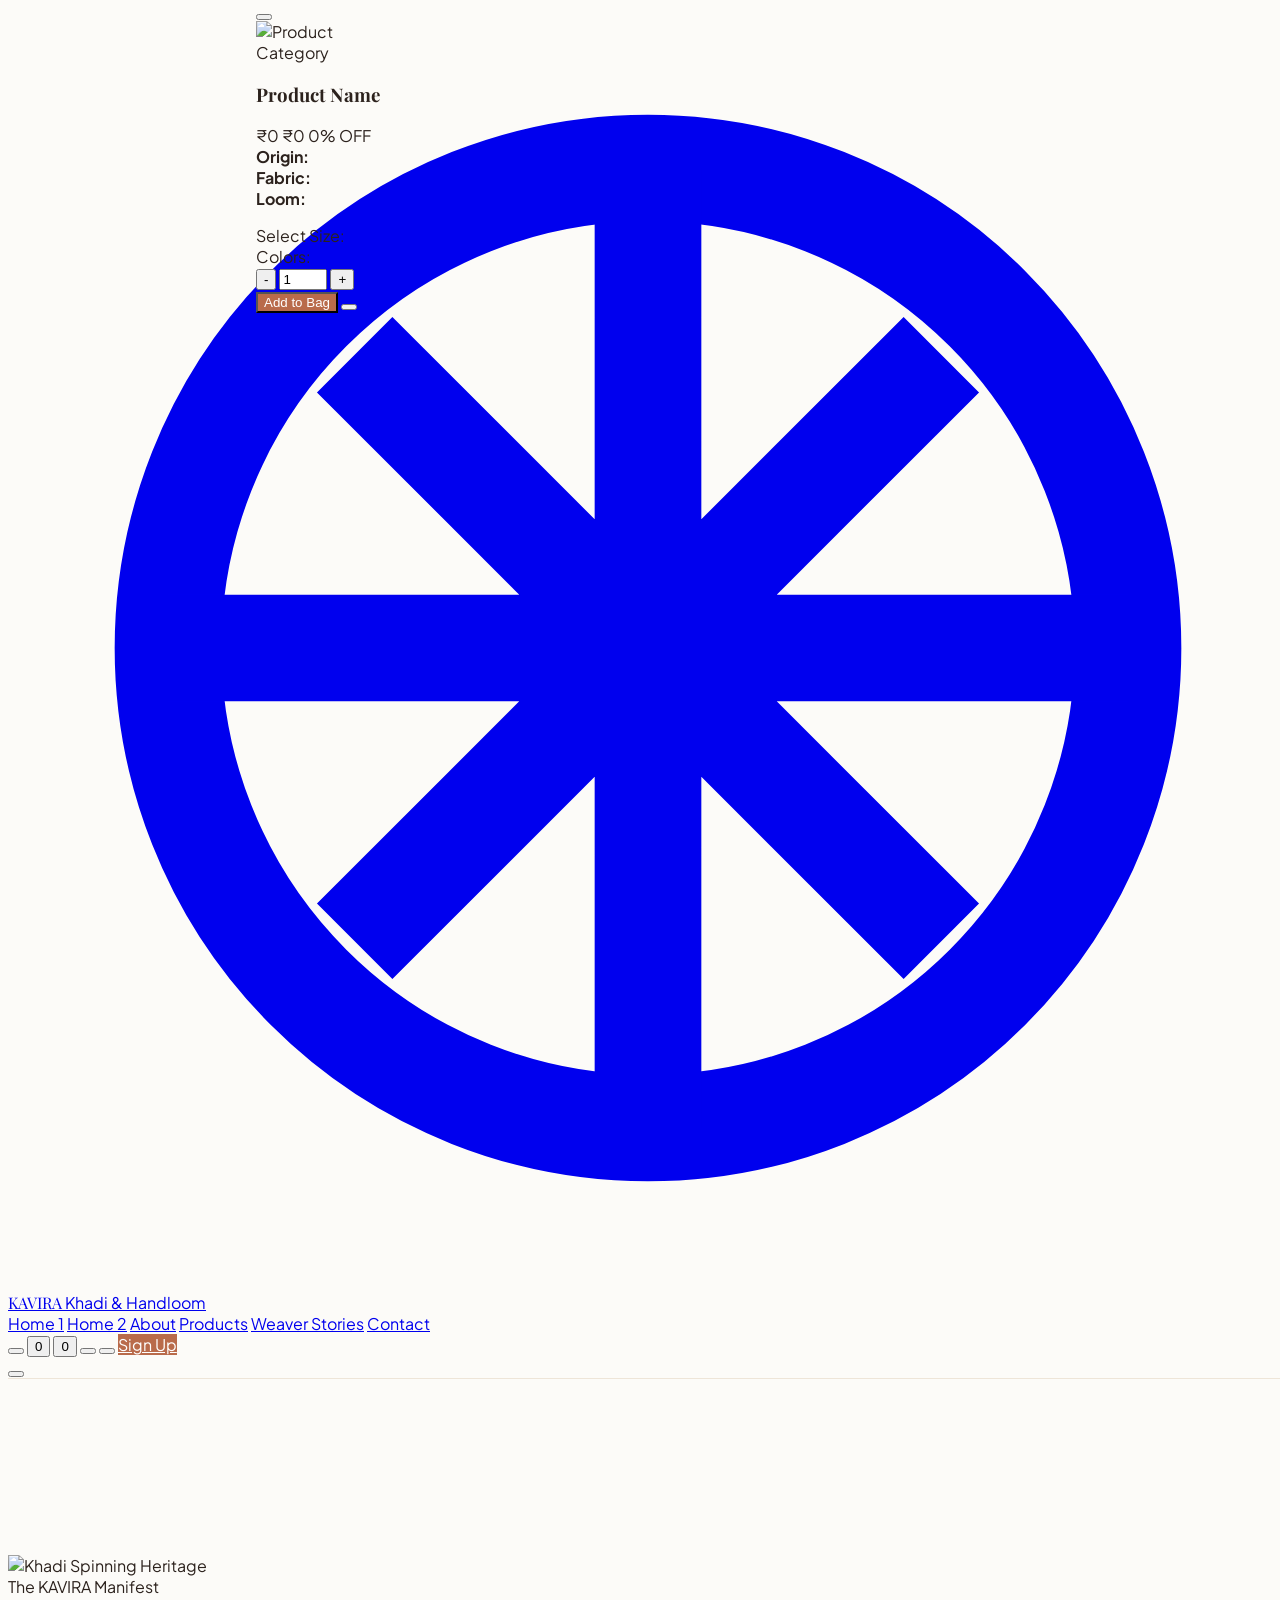
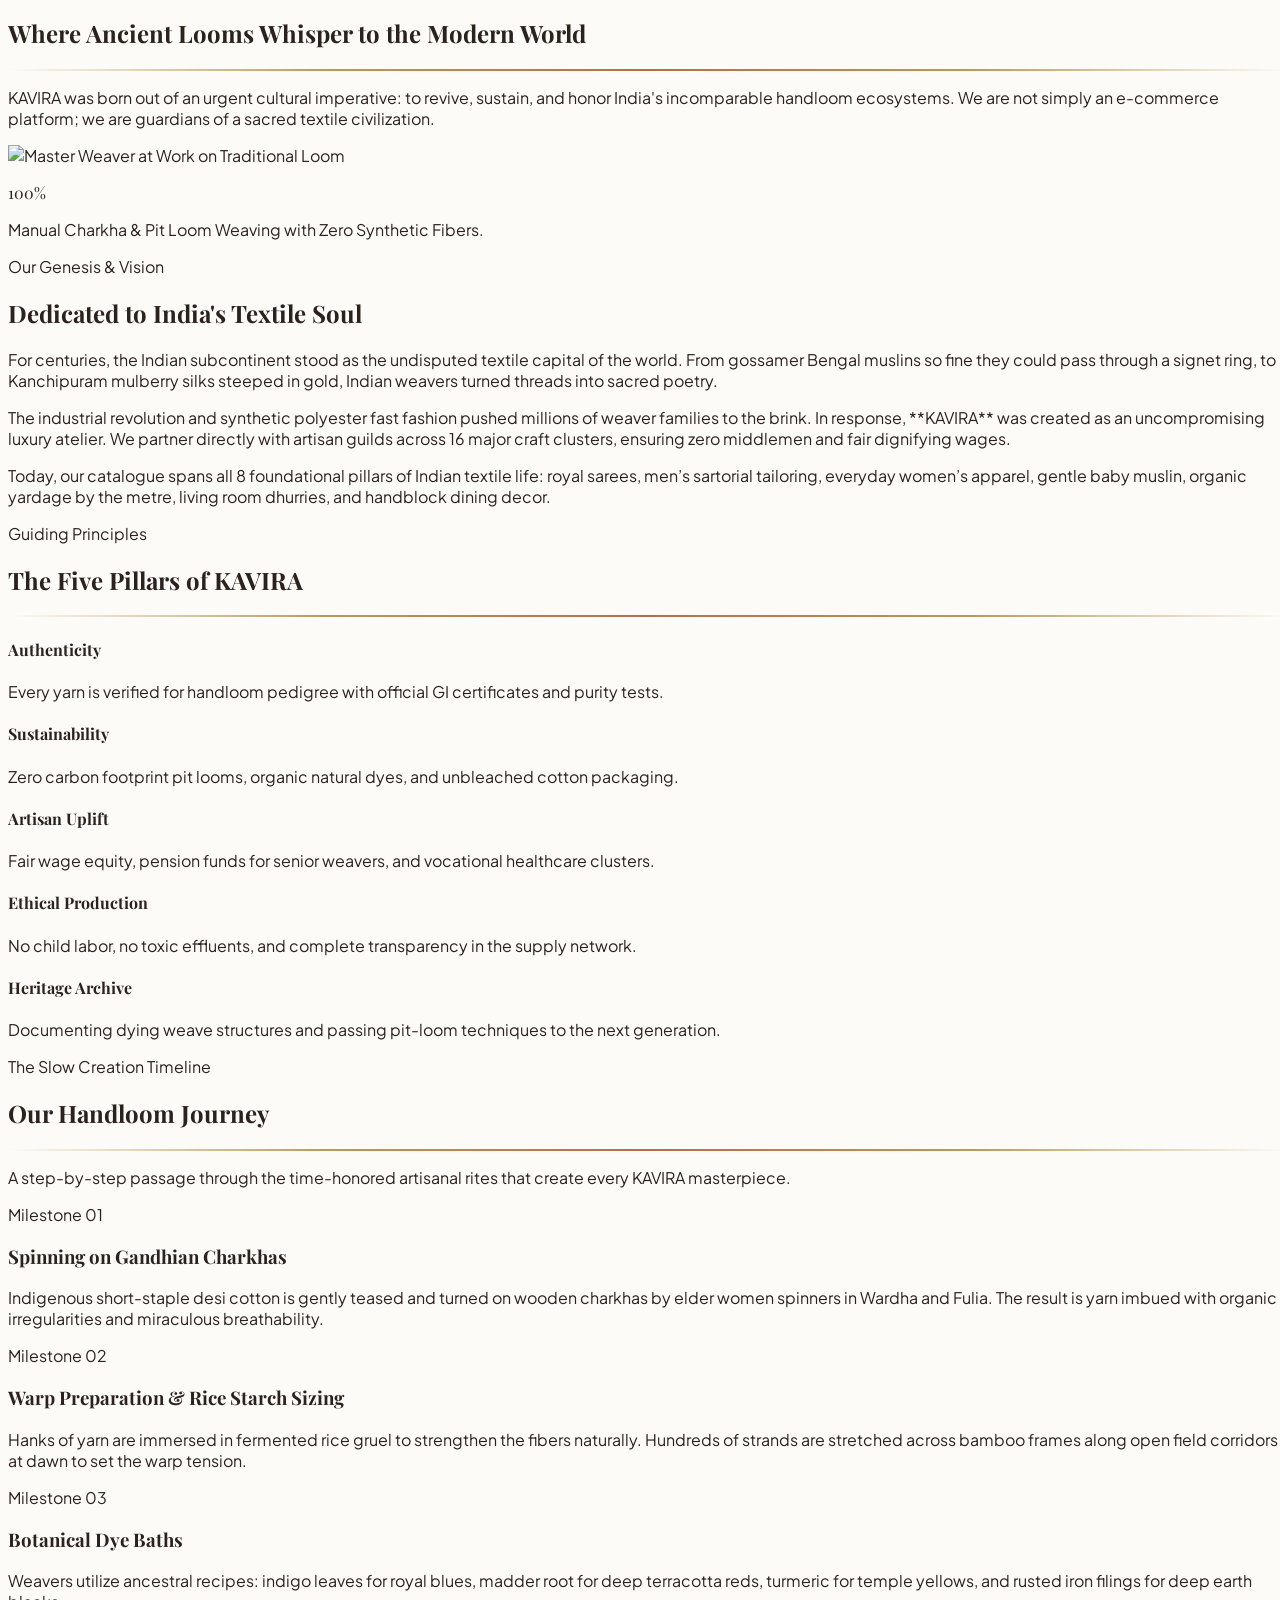
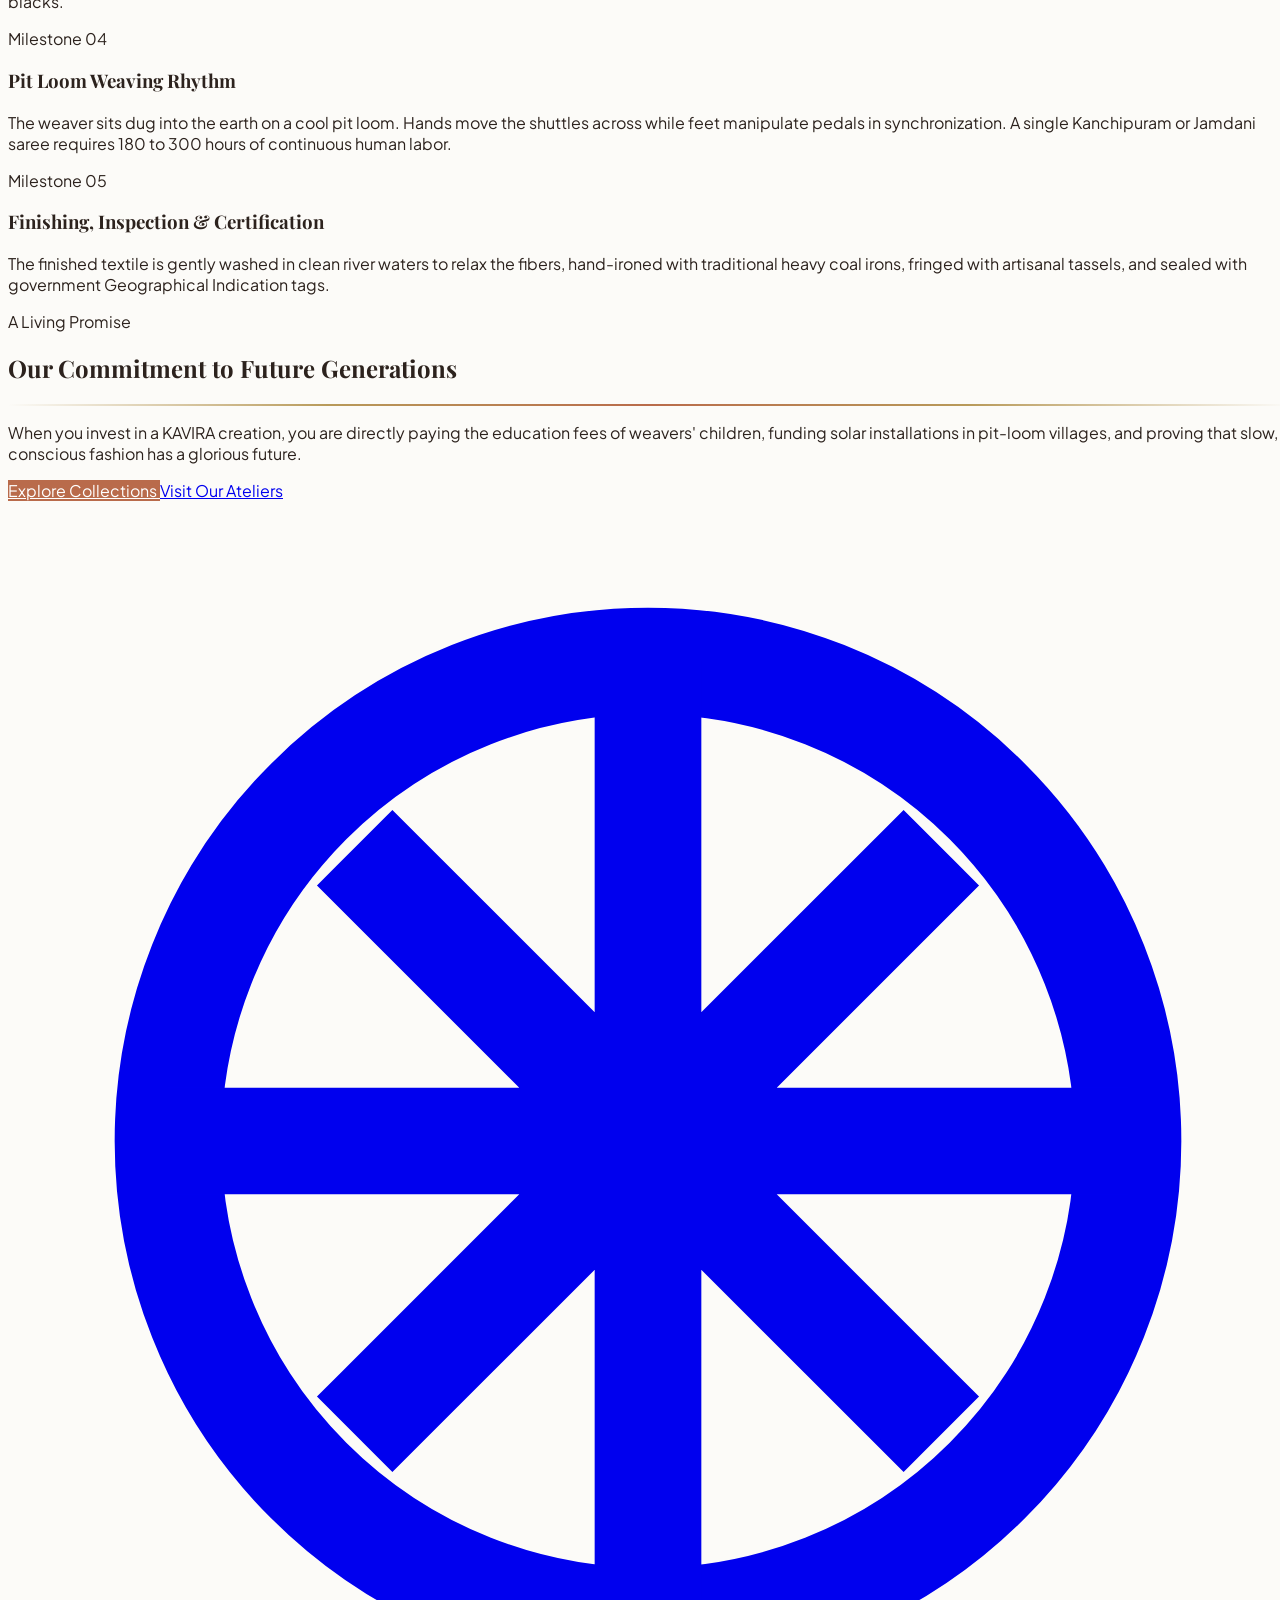
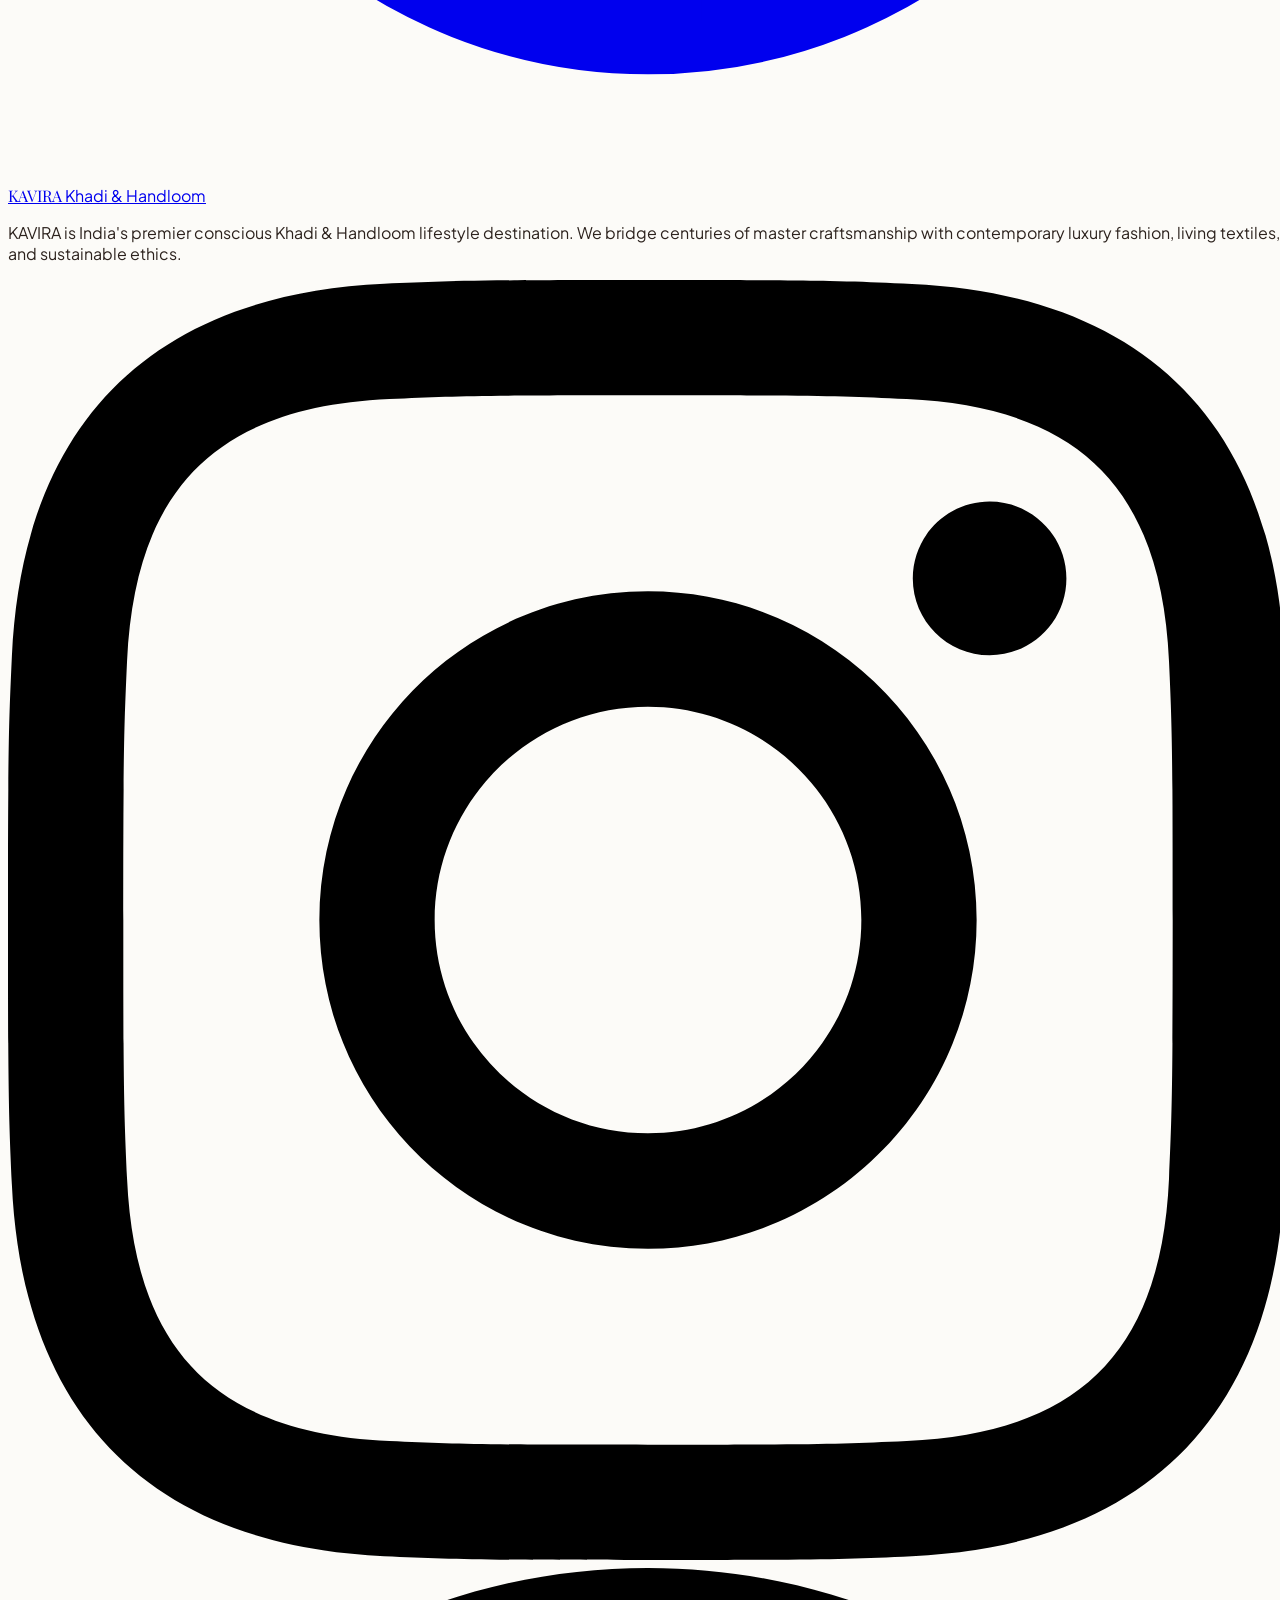
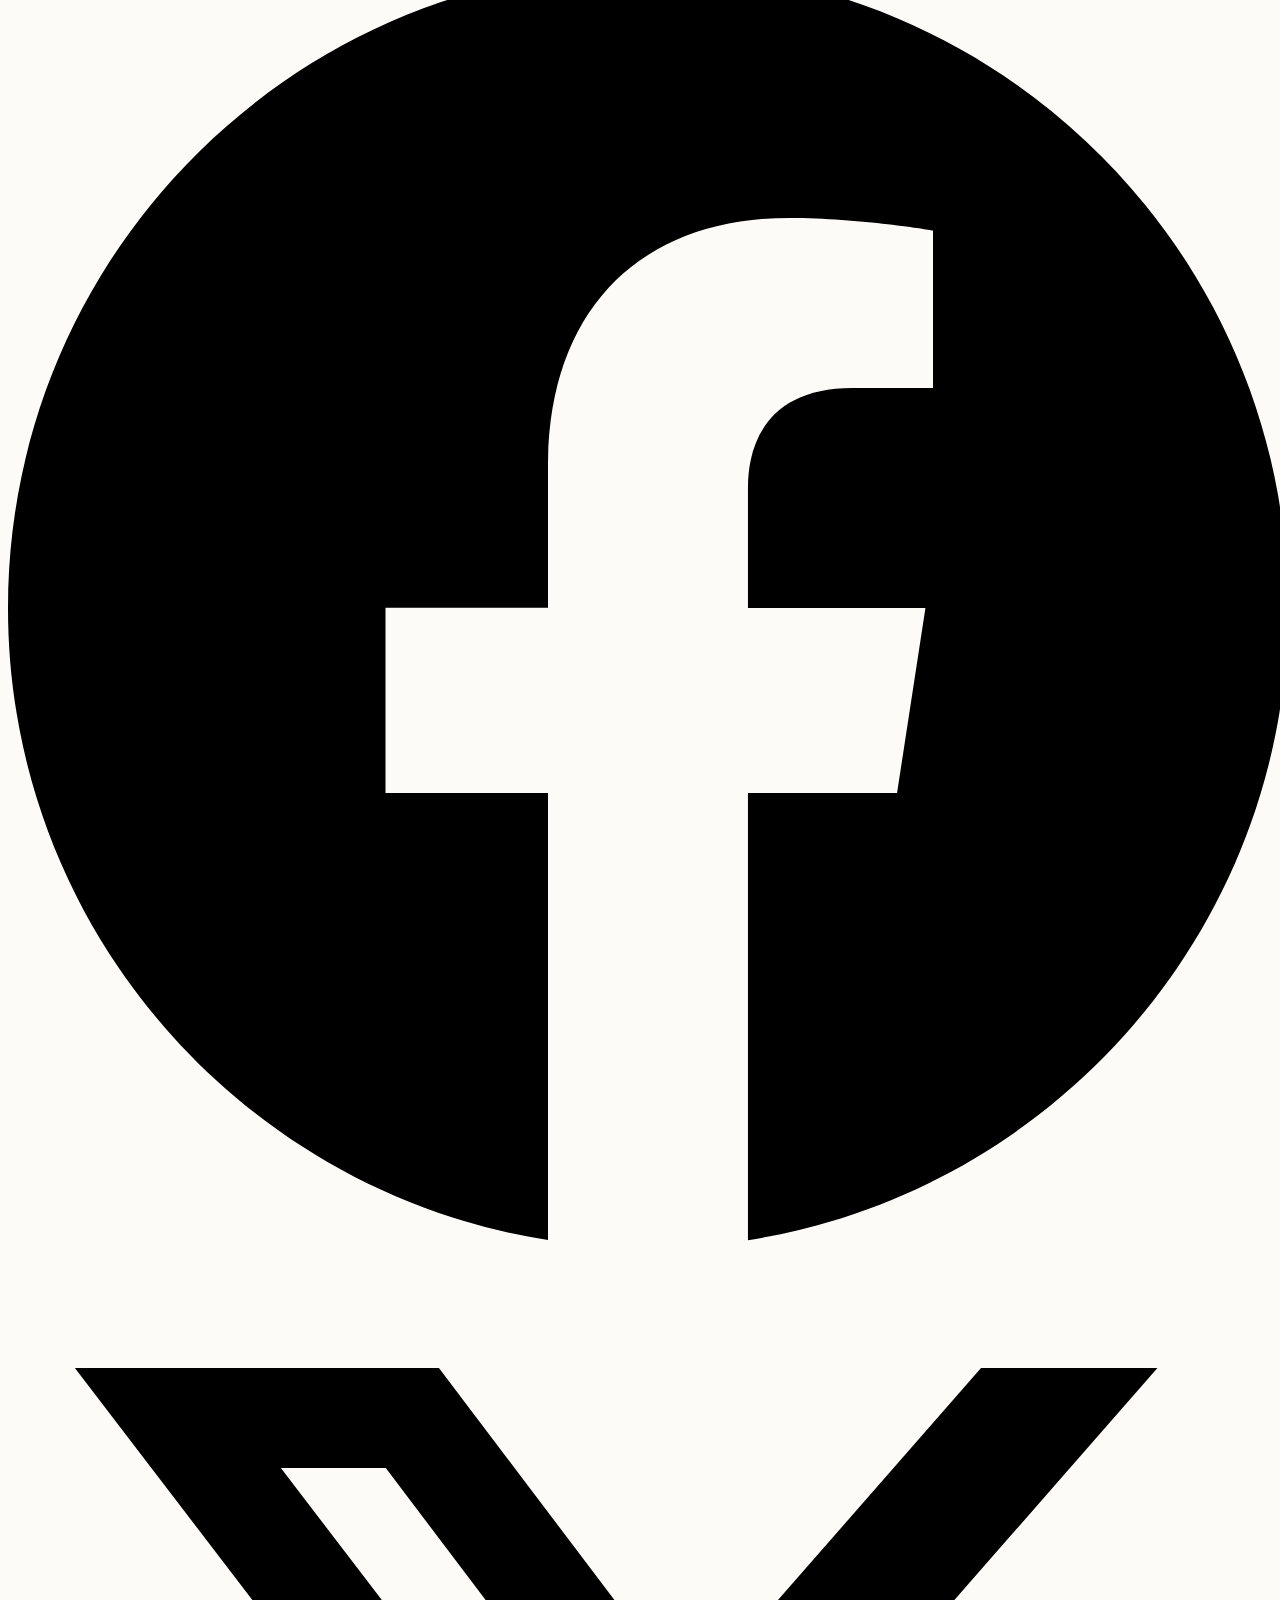
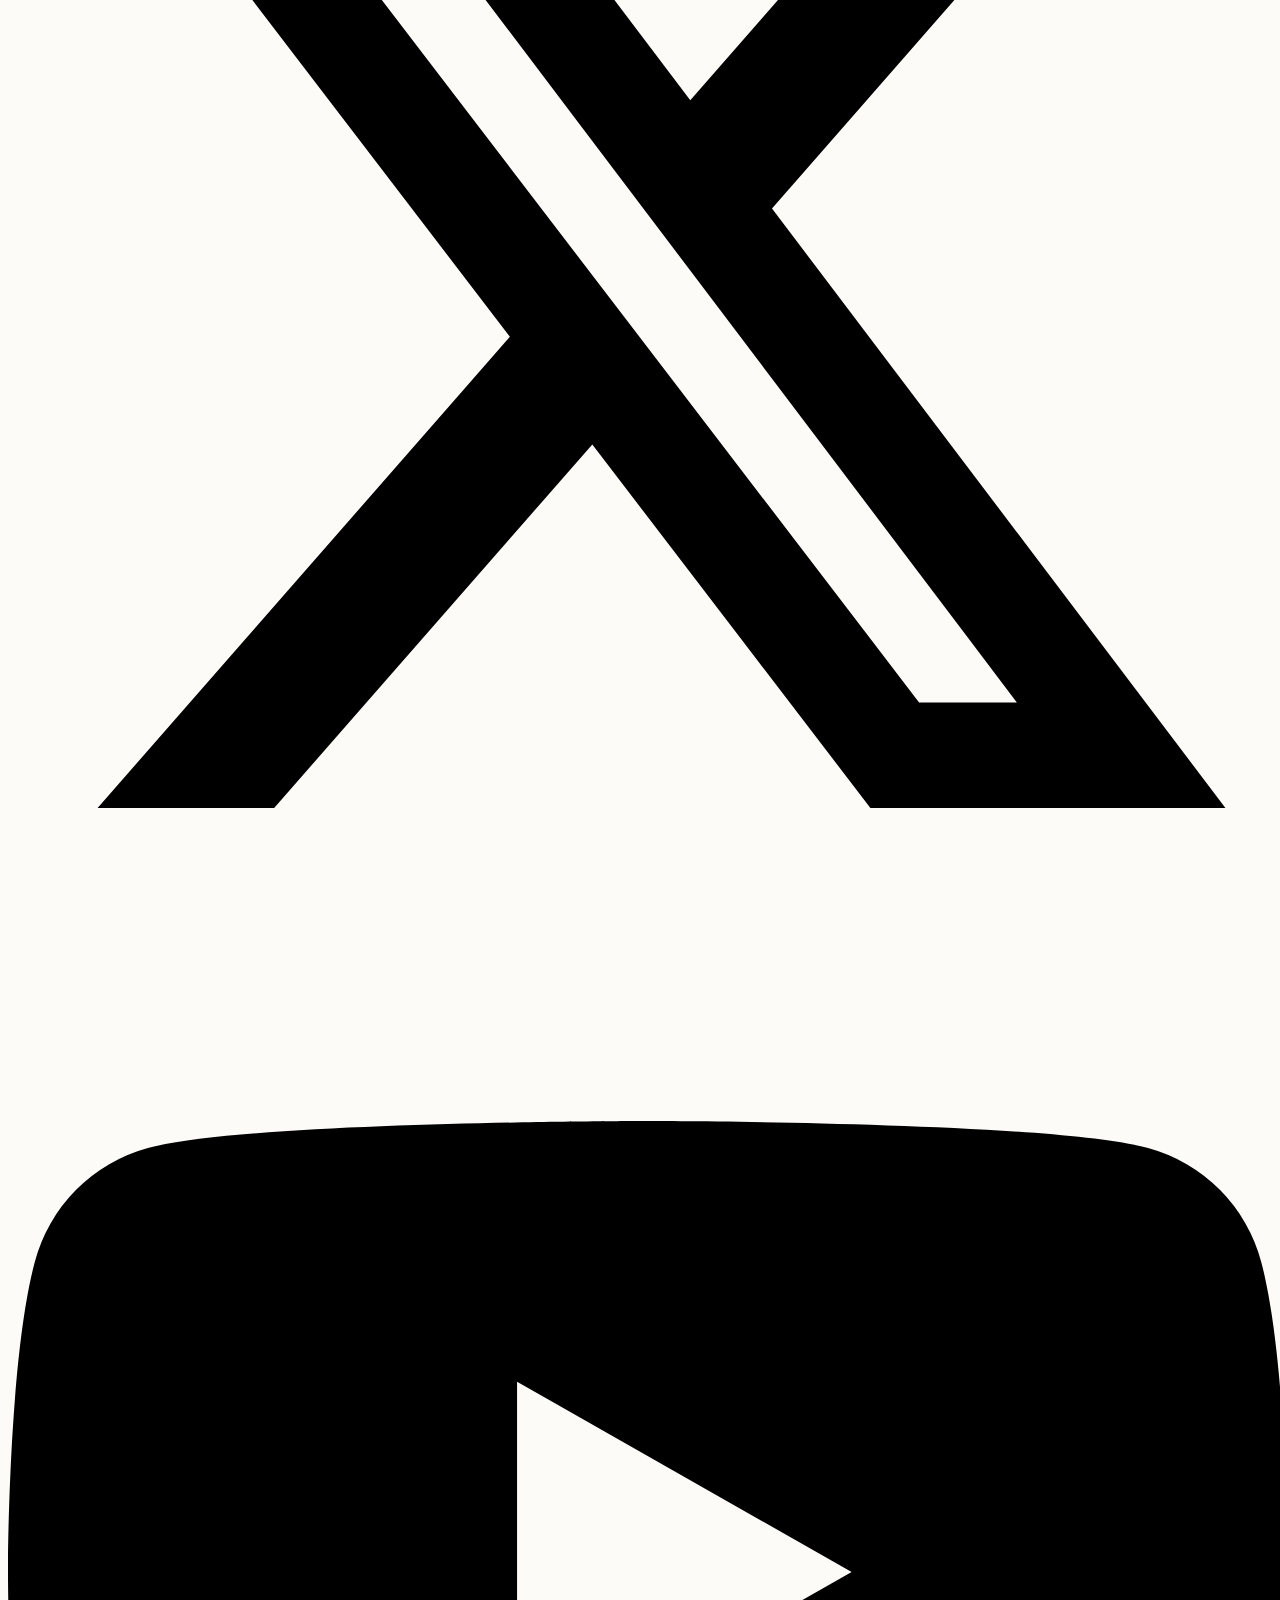
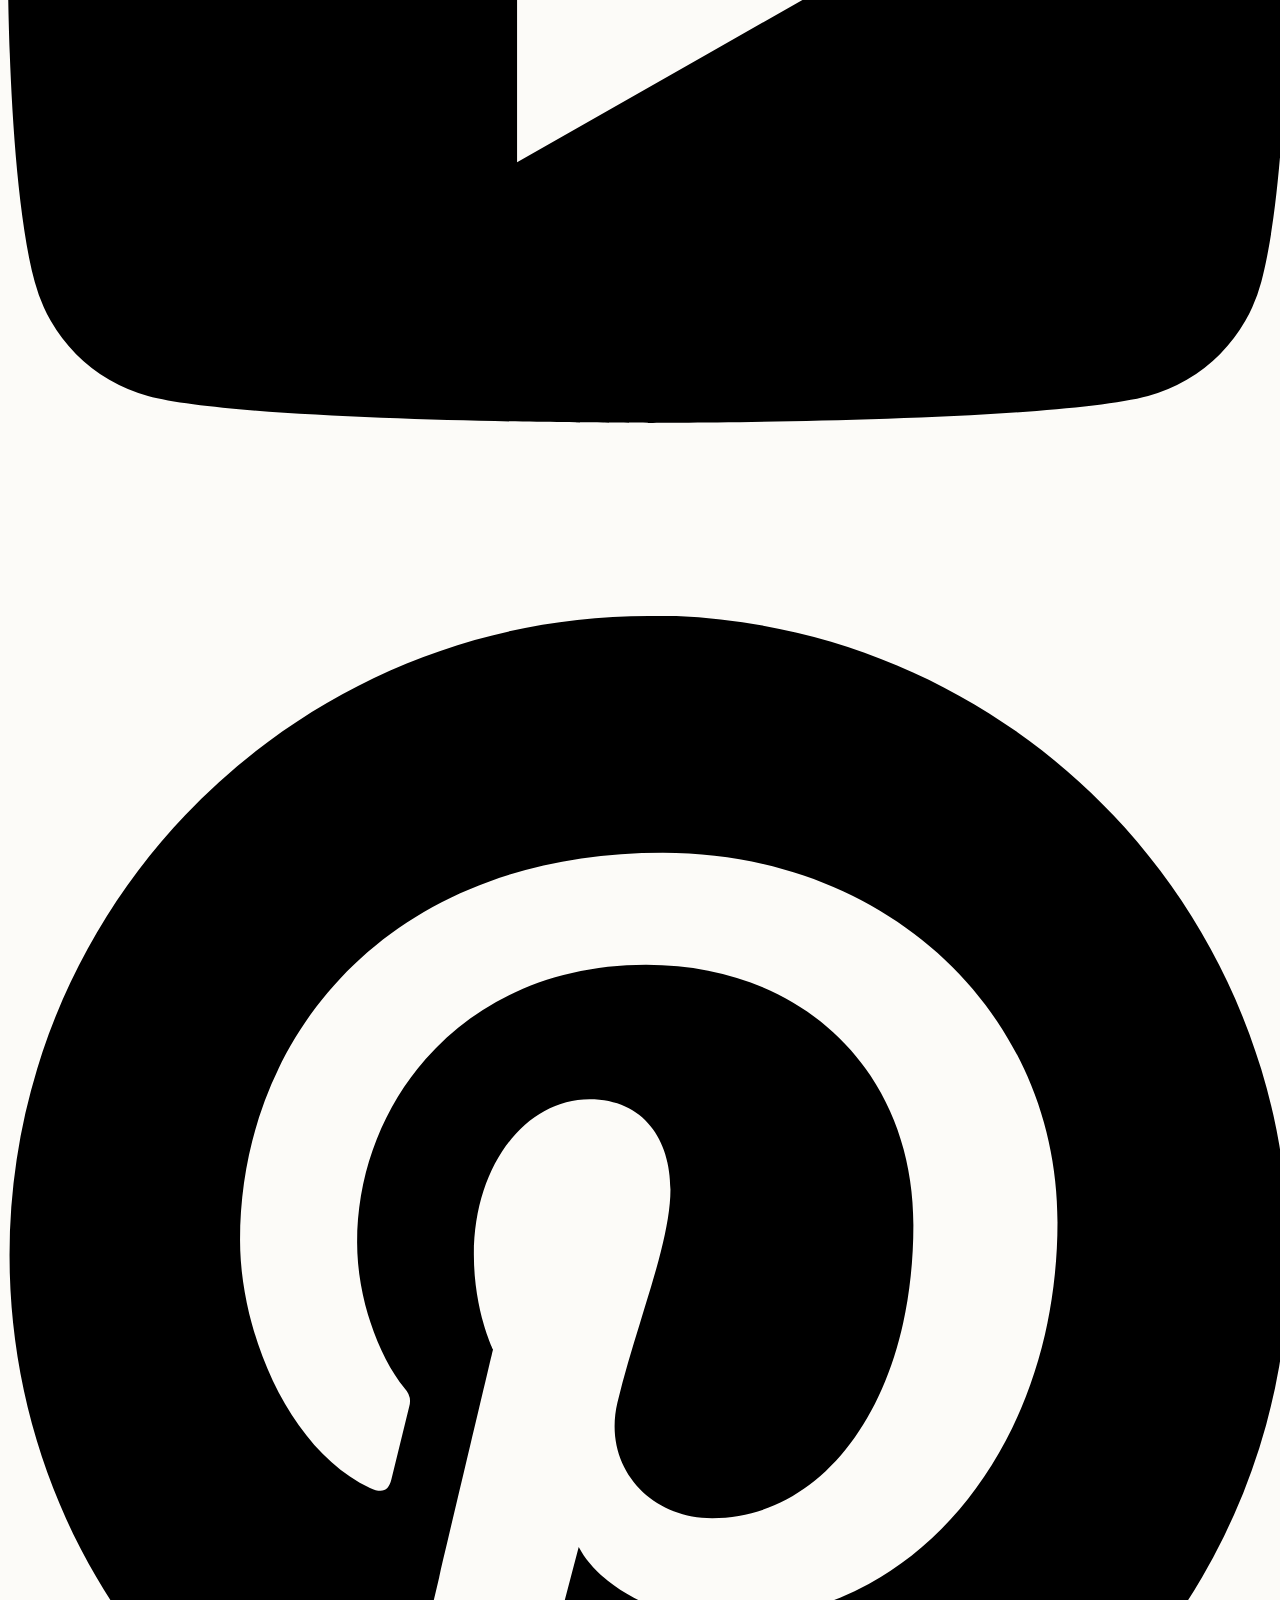
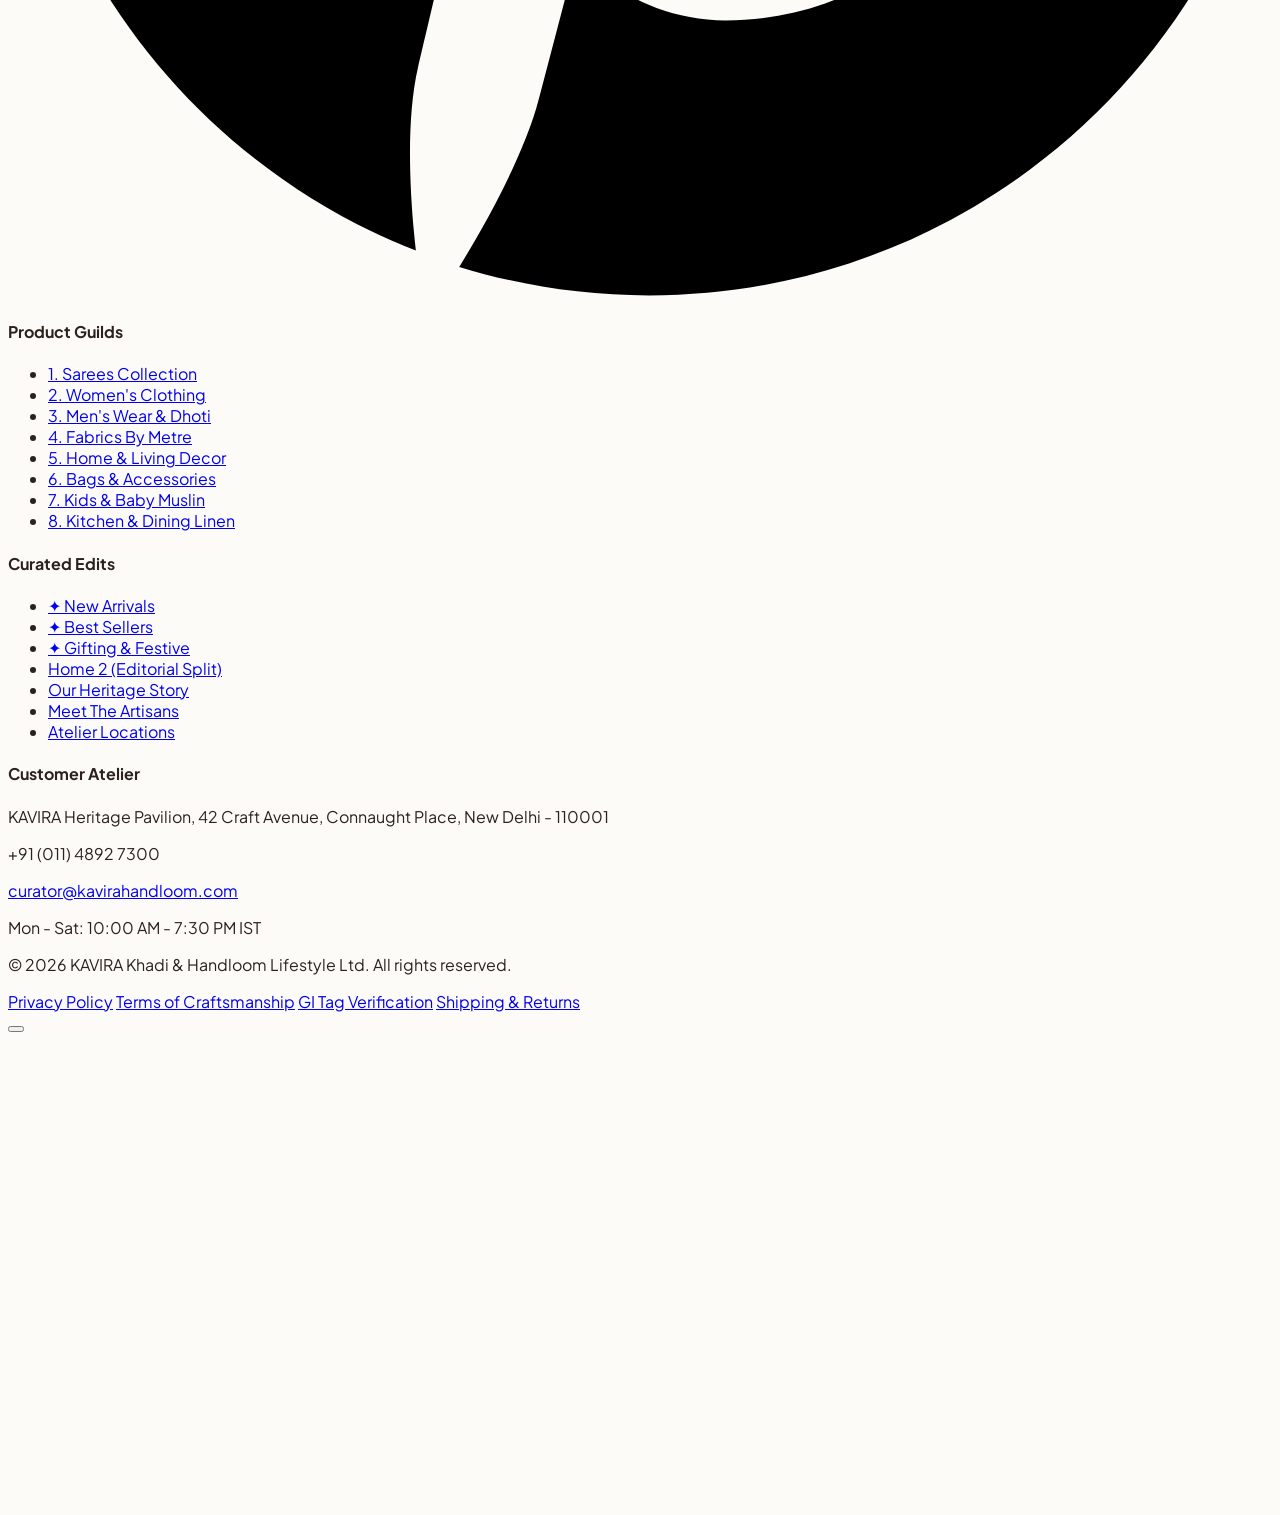
==== commit c97ad445: "Align footer section and prevent horizontal overflow at 1024px across all pages" ====
--- a/about.html
+++ b/about.html
@@ -67,7 +67,7 @@
         </a>
 
         <!-- Desktop Navigation with Products Mega Menu -->
-        <nav class="hidden lg:flex items-center gap-2.5 xl:gap-6 2xl:gap-7 shrink-0">
+        <nav class="hidden xl:flex items-center gap-4 xl:gap-6 2xl:gap-7 shrink-0">
           <a href="index.html" class="text-xs xl:text-sm font-medium hover:text-[#B96B4B] text-[#49372C] dark:text-[#D1C7BD] transition whitespace-nowrap">Home 1</a>
           <a href="home-2.html" class="text-xs xl:text-sm font-medium hover:text-[#B96B4B] text-[#49372C] dark:text-[#D1C7BD] transition whitespace-nowrap">Home 2</a>
           <a href="about.html" class="text-xs xl:text-sm font-semibold text-[#B96B4B] border-b-2 border-[#B96B4B] pb-1 whitespace-nowrap">About</a>
@@ -79,7 +79,7 @@
         </nav>
 
         <div class="flex items-center gap-1 sm:gap-2 xl:gap-3 shrink-0">
-          <div class="hidden lg:flex items-center gap-1 sm:gap-2 xl:gap-3">
+          <div class="hidden xl:flex items-center gap-1 sm:gap-2 xl:gap-3">
             <button class="search-open-btn p-1.5 xl:p-2 rounded-full hover:bg-[#E6D8C3]/50 dark:hover:bg-[#251F1B] text-[#49372C] dark:text-[#D1C7BD] transition" title="Search Handloom Catalogue"><i data-lucide="search" class="w-4 h-4 sm:w-5 sm:h-5"></i></button>
             <button class="wishlist-open-btn relative p-1.5 xl:p-2 rounded-full hover:bg-[#E6D8C3]/50 dark:hover:bg-[#251F1B] text-[#49372C] dark:text-[#D1C7BD] transition" title="Wishlist">
               <i data-lucide="heart" class="w-4 h-4 sm:w-5 sm:h-5"></i>
@@ -98,14 +98,14 @@
             </button>
             <a href="signup.html" class="ms-1 xl:ms-2 text-xs uppercase tracking-wider font-bold px-2.5 py-1.5 xl:px-3.5 xl:py-1.5 rounded-md btn-terracotta whitespace-nowrap">Sign Up</a>
           </div>
-          <button id="mobile-menu-toggle" class="lg:hidden p-1.5 sm:p-2 rounded-lg text-[#49372C] dark:text-[#D1C7BD] hover:bg-[#E6D8C3]/40" aria-label="Toggle Navigation Menu"><i data-lucide="menu" class="w-5 h-5 sm:w-6 sm:h-6"></i></button>
+          <button id="mobile-menu-toggle" class="xl:hidden p-1.5 sm:p-2 rounded-lg text-[#49372C] dark:text-[#D1C7BD] hover:bg-[#E6D8C3]/40" aria-label="Toggle Navigation Menu"><i data-lucide="menu" class="w-5 h-5 sm:w-6 sm:h-6"></i></button>
         </div>
       </div>
     </div>
   </header>
 
   <!-- Mobile Drawer Menu -->
-  <div id="mobile-nav-drawer" class="fixed inset-y-0 left-0 w-80 bg-white dark:bg-[#1A1412] shadow-2xl z-50 p-6 flex flex-col justify-between transform -translate-x-full transition-transform duration-300 lg:hidden overflow-y-auto">
+  <div id="mobile-nav-drawer" class="fixed inset-y-0 left-0 w-80 bg-white dark:bg-[#1A1412] shadow-2xl z-50 p-6 flex flex-col justify-between transform -translate-x-full transition-transform duration-300 xl:hidden overflow-y-auto">
     <div>
       <div class="flex items-center justify-between pb-4 border-b border-[#E6D8C3] dark:border-[#382C24]">
         <div class="flex items-center gap-2">
@@ -389,10 +389,10 @@
        ========================================================================= -->
   <footer class="bg-[#F5EFE6] dark:bg-[#1A1412] text-[#2C221D] dark:text-[#E6D8C3] pt-16 pb-12 border-t border-[#E6D8C3] dark:border-[#382C24] transition-colors duration-300">
     <div class="max-w-7xl mx-auto px-4 sm:px-6 lg:px-8">
-      <div class="grid grid-cols-1 md:grid-cols-2 lg:grid-cols-5 gap-10 pb-12 border-b border-[#E6D8C3] dark:border-[#382C24]">
+      <div class="grid grid-cols-1 md:grid-cols-2 lg:grid-cols-12 gap-8 lg:gap-6 xl:gap-10 pb-12 border-b border-[#E6D8C3] dark:border-[#382C24]">
         
         <!-- Col 1: Brand Info & Original Social Icons -->
-        <div class="lg:col-span-2">
+        <div class="lg:col-span-4 xl:col-span-4 min-w-0">
           <a href="index.html" class="flex items-center gap-2.5 sm:gap-3 mb-4 group">
             <div class="w-8 h-8 sm:w-9 sm:h-9 xl:w-10 xl:h-10 rounded-full bg-gradient-to-br from-[#B89A5A] to-[#B96B4B] p-0.5 flex items-center justify-center shadow-md shrink-0">
               <div class="w-full h-full bg-[#FCFBF8] dark:bg-[#15110F] rounded-full flex items-center justify-center">
@@ -412,28 +412,28 @@
           </p>
 
           <!-- Original Social Icons with Authentic Brand Colors & Hover Effects -->
-          <div class="flex items-center gap-3">
-            <a href="https://instagram.com" target="_blank" rel="noopener noreferrer" class="w-10 h-10 rounded-full bg-white dark:bg-[#251F1B] border border-[#E6D8C3] dark:border-[#382C24] text-[#E4405F] flex items-center justify-center transition-all duration-300 hover:scale-110 hover:bg-gradient-to-tr hover:from-[#f09433] hover:via-[#dc2743] hover:to-[#bc1888] hover:text-white hover:border-transparent hover:shadow-lg" title="Instagram">
+          <div class="flex items-center gap-2.5 sm:gap-3 flex-wrap">
+            <a href="https://instagram.com" target="_blank" rel="noopener noreferrer" class="w-9 h-9 sm:w-10 sm:h-10 rounded-full bg-white dark:bg-[#251F1B] border border-[#E6D8C3] dark:border-[#382C24] text-[#E4405F] flex items-center justify-center transition-all duration-300 hover:scale-110 hover:bg-gradient-to-tr hover:from-[#f09433] hover:via-[#dc2743] hover:to-[#bc1888] hover:text-white hover:border-transparent hover:shadow-lg" title="Instagram">
               <svg class="w-4 h-4 fill-current" viewBox="0 0 24 24">
                 <path d="M12 2.163c3.204 0 3.584.012 4.85.07 3.252.148 4.771 1.691 4.919 4.919.058 1.265.069 1.645.069 4.849 0 3.205-.012 3.584-.069 4.849-.149 3.225-1.664 4.771-4.919 4.919-1.266.058-1.644.07-4.85.07-3.204 0-3.584-.012-4.849-.07-3.26-.149-4.771-1.699-4.919-4.92-.058-1.265-.07-1.644-.07-4.849 0-3.204.013-3.583.07-4.849.149-3.227 1.664-4.771 4.919-4.919 1.266-.057 1.645-.069 4.849-.069zm0-2.163c-3.259 0-3.667.014-4.947.072-4.358.2-6.78 2.618-6.98 6.98-.059 1.281-.073 1.689-.073 4.948 0 3.259.014 3.668.072 4.948.2 4.358 2.618 6.78 6.98 6.98 1.281.058 1.689.072 4.948.072 3.259 0 3.668-.014 4.948-.072 4.354-.2 6.782-2.618 6.979-6.98.059-1.28.073-1.689.073-4.948 0-3.259-.014-3.667-.072-4.947-.196-4.354-2.617-6.78-6.979-6.98-1.281-.059-1.69-.073-4.949-.073zm0 5.838c-3.403 0-6.162 2.759-6.162 6.162s2.759 6.163 6.162 6.163 6.162-2.759 6.162-6.163c0-3.403-2.759-6.162-6.162-6.162zm0 10.162c-2.209 0-4-1.79-4-4 0-2.209 1.791-4 4-4s4 1.791 4 4c0 2.21-1.791 4-4 4zm6.406-11.845c-.796 0-1.441.645-1.441 1.44s.645 1.44 1.441 1.44c.795 0 1.439-.645 1.439-1.44s-.644-1.44-1.439-1.44z"/>
               </svg>
             </a>
-            <a href="https://facebook.com" target="_blank" rel="noopener noreferrer" class="w-10 h-10 rounded-full bg-white dark:bg-[#251F1B] border border-[#E6D8C3] dark:border-[#382C24] text-[#1877F2] flex items-center justify-center transition-all duration-300 hover:scale-110 hover:bg-[#1877F2] hover:text-white hover:border-transparent hover:shadow-lg" title="Facebook">
+            <a href="https://facebook.com" target="_blank" rel="noopener noreferrer" class="w-9 h-9 sm:w-10 sm:h-10 rounded-full bg-white dark:bg-[#251F1B] border border-[#E6D8C3] dark:border-[#382C24] text-[#1877F2] flex items-center justify-center transition-all duration-300 hover:scale-110 hover:bg-[#1877F2] hover:text-white hover:border-transparent hover:shadow-lg" title="Facebook">
               <svg class="w-4 h-4 fill-current" viewBox="0 0 24 24">
                 <path d="M24 12.073c0-6.627-5.373-12-12-12s-12 5.373-12 12c0 5.99 4.388 10.954 10.125 11.854v-8.385H7.078v-3.47h3.047V9.43c0-3.007 1.792-4.669 4.533-4.669 1.312 0 2.686.235 2.686.235v2.953H15.83c-1.491 0-1.956.925-1.956 1.874v2.25h3.328l-.532 3.47h-2.796v8.385C19.612 23.027 24 18.062 24 12.073z"/>
               </svg>
             </a>
-            <a href="https://twitter.com" target="_blank" rel="noopener noreferrer" class="w-10 h-10 rounded-full bg-white dark:bg-[#251F1B] border border-[#E6D8C3] dark:border-[#382C24] text-[#111111] dark:text-white flex items-center justify-center transition-all duration-300 hover:scale-110 hover:bg-black hover:text-white hover:border-transparent hover:shadow-lg" title="X (Twitter)">
+            <a href="https://twitter.com" target="_blank" rel="noopener noreferrer" class="w-9 h-9 sm:w-10 sm:h-10 rounded-full bg-white dark:bg-[#251F1B] border border-[#E6D8C3] dark:border-[#382C24] text-[#111111] dark:text-white flex items-center justify-center transition-all duration-300 hover:scale-110 hover:bg-black hover:text-white hover:border-transparent hover:shadow-lg" title="X (Twitter)">
               <svg class="w-4 h-4 fill-current" viewBox="0 0 24 24">
                 <path d="M18.244 2.25h3.308l-7.227 8.26 8.502 11.24H16.17l-5.214-6.817L4.99 21.75H1.68l7.73-8.835L1.254 2.25H8.08l4.713 6.231zm-1.161 17.52h1.833L7.084 4.126H5.117z"/>
               </svg>
             </a>
-            <a href="https://youtube.com" target="_blank" rel="noopener noreferrer" class="w-10 h-10 rounded-full bg-white dark:bg-[#251F1B] border border-[#E6D8C3] dark:border-[#382C24] text-[#FF0000] flex items-center justify-center transition-all duration-300 hover:scale-110 hover:bg-[#FF0000] hover:text-white hover:border-transparent hover:shadow-lg" title="YouTube">
+            <a href="https://youtube.com" target="_blank" rel="noopener noreferrer" class="w-9 h-9 sm:w-10 sm:h-10 rounded-full bg-white dark:bg-[#251F1B] border border-[#E6D8C3] dark:border-[#382C24] text-[#FF0000] flex items-center justify-center transition-all duration-300 hover:scale-110 hover:bg-[#FF0000] hover:text-white hover:border-transparent hover:shadow-lg" title="YouTube">
               <svg class="w-4 h-4 fill-current" viewBox="0 0 24 24">
                 <path d="M23.498 6.186a3.016 3.016 0 0 0-2.122-2.136C19.505 3.545 12 3.545 12 3.545s-7.505 0-9.377.505A3.017 3.017 0 0 0 .502 6.186C0 8.07 0 12 0 12s0 3.93.502 5.814a3.016 3.016 0 0 0 2.122 2.136c1.871.505 9.376.505 9.376.505s7.505 0 9.377-.505a3.015 3.015 0 0 0 2.122-2.136C24 15.93 24 12 24 12s0-3.93-.502-5.814zM9.545 15.568V8.432L15.818 12l-6.273 3.568z"/>
               </svg>
             </a>
-            <a href="https://pinterest.com" target="_blank" rel="noopener noreferrer" class="w-10 h-10 rounded-full bg-white dark:bg-[#251F1B] border border-[#E6D8C3] dark:border-[#382C24] text-[#E60023] flex items-center justify-center transition-all duration-300 hover:scale-110 hover:bg-[#E60023] hover:text-white hover:border-transparent hover:shadow-lg" title="Pinterest">
+            <a href="https://pinterest.com" target="_blank" rel="noopener noreferrer" class="w-9 h-9 sm:w-10 sm:h-10 rounded-full bg-white dark:bg-[#251F1B] border border-[#E6D8C3] dark:border-[#382C24] text-[#E60023] flex items-center justify-center transition-all duration-300 hover:scale-110 hover:bg-[#E60023] hover:text-white hover:border-transparent hover:shadow-lg" title="Pinterest">
               <svg class="w-4 h-4 fill-current" viewBox="0 0 24 24">
                 <path d="M12.017 0C5.396 0 .029 5.367.029 11.987c0 5.079 3.158 9.417 7.618 11.162-.105-.949-.199-2.403.041-3.439.219-.937 1.406-5.957 1.406-5.957s-.359-.72-.359-1.781c0-1.663.967-2.911 2.168-2.911 1.024 0 1.518.769 1.518 1.69 0 1.029-.655 2.568-.994 3.995-.283 1.194.599 2.169 1.777 2.169 2.133 0 3.772-2.249 3.772-5.495 0-2.873-2.064-4.882-5.012-4.882-3.414 0-5.418 2.561-5.418 5.207 0 1.031.397 2.138.893 2.738a.36.36 0 0 1 .083.345l-.333 1.36c-.053.22-.174.267-.402.161-1.499-.698-2.436-2.889-2.436-4.649 0-3.785 2.75-7.262 7.929-7.262 4.163 0 7.398 2.967 7.398 6.931 0 4.136-2.607 7.464-6.227 7.464-1.216 0-2.359-.631-2.75-1.378l-.748 2.853c-.271 1.043-1.002 2.35-1.492 3.146 1.124.347 2.317.535 3.554.535 6.627 0 12-5.373 12-12 0-6.628-5.373-12-12-12z"/>
               </svg>
@@ -442,7 +442,7 @@
         </div>
 
         <!-- Col 2: All 8 Product Categories -->
-        <div>
+        <div class="lg:col-span-2 xl:col-span-2 min-w-0">
           <h4 class="text-xs uppercase tracking-widest text-[#B89A5A] font-bold mb-4">Product Guilds</h4>
           <ul class="space-y-2 text-xs text-[#6B5E55] dark:text-[#A89A90]">
             <li><a href="products.html?category=sarees" class="hover:text-[#B96B4B] dark:hover:text-white transition">1. Sarees Collection</a></li>
@@ -457,7 +457,7 @@
         </div>
 
         <!-- Col 3: Featured Collections & Quick Links -->
-        <div>
+        <div class="lg:col-span-2 xl:col-span-2 min-w-0">
           <h4 class="text-xs uppercase tracking-widest text-[#B89A5A] font-bold mb-4">Curated Edits</h4>
           <ul class="space-y-2 text-xs text-[#6B5E55] dark:text-[#A89A90]">
             <li><a href="products.html?category=new-arrivals" class="hover:text-[#B96B4B] dark:hover:text-white transition">✦ New Arrivals</a></li>
@@ -471,7 +471,7 @@
         </div>
 
         <!-- Col 4: Customer Support & Contact Info -->
-        <div>
+        <div class="lg:col-span-4 xl:col-span-4 min-w-0">
           <h4 class="text-xs uppercase tracking-widest text-[#B89A5A] font-bold mb-4">Customer Atelier</h4>
           <div class="space-y-3 text-xs text-[#6B5E55] dark:text-[#A89A90]">
             <p class="flex items-start gap-2.5">
@@ -484,7 +484,7 @@
             </p>
             <p class="flex items-center gap-2.5">
               <i data-lucide="mail" class="w-4 h-4 text-[#B89A5A] shrink-0"></i>
-              <span><bdi>curator@kavirahandloom.com</bdi></span>
+              <a href="mailto:curator@kavirahandloom.com" class="hover:underline truncate"><bdi>curator@kavirahandloom.com</bdi></a>
             </p>
             <p class="flex items-start gap-2.5">
               <i data-lucide="clock" class="w-4 h-4 text-[#B89A5A] shrink-0 mt-0.5"></i>
@@ -499,7 +499,7 @@
       <div class="pt-8 flex flex-col md:flex-row items-center justify-between text-xs text-[#6B5E55] dark:text-[#A89A90] gap-4">
         <p>© 2026 KAVIRA Khadi & Handloom Lifestyle Ltd. All rights reserved.</p>
         
-        <div class="flex flex-wrap items-center justify-center gap-6">
+        <div class="flex flex-wrap items-center justify-center gap-4 sm:gap-6 lg:pe-12 xl:pe-14">
           <a href="#" class="hover:text-[#B96B4B] dark:hover:text-white transition">Privacy Policy</a>
           <a href="#" class="hover:text-[#B96B4B] dark:hover:text-white transition">Terms of Craftsmanship</a>
           <a href="#" class="hover:text-[#B96B4B] dark:hover:text-white transition">GI Tag Verification</a>
--- a/assets/css/style.css
+++ b/assets/css/style.css
@@ -261,9 +261,9 @@
 }
 
 /* Header Desktop Nav RTL alignment */
-@media (min-width: 1024px) {
+@media (min-width: 1280px) {
   [dir="rtl"] header nav {
-    gap: 0.625rem !important;
+    gap: 1.5rem !important;
   }
   [dir="rtl"] header nav > * {
     margin-left: 0 !important;
@@ -271,12 +271,6 @@
   }
 }
 
-@media (min-width: 1280px) {
-  [dir="rtl"] header nav {
-    gap: 1.5rem !important;
-  }
-}
-
 @media (min-width: 1536px) {
   [dir="rtl"] header nav {
     gap: 1.75rem !important;
@@ -284,16 +278,19 @@
 }
 
 /* Header utilities RTL alignment */
+[dir="rtl"] header .hidden.xl\:flex.items-center:not(nav),
 [dir="rtl"] header .hidden.lg\:flex.items-center:not(nav) {
   gap: 0.5rem !important;
 }
 
 @media (min-width: 1280px) {
+  [dir="rtl"] header .hidden.xl\:flex.items-center:not(nav),
   [dir="rtl"] header .hidden.lg\:flex.items-center:not(nav) {
     gap: 0.75rem !important;
   }
 }
 
+[dir="rtl"] header .hidden.xl\:flex.items-center:not(nav) > *,
 [dir="rtl"] header .hidden.lg\:flex.items-center:not(nav) > * {
   margin-left: 0 !important;
   margin-right: 0 !important;
@@ -375,6 +372,23 @@
 
 #wishlist-drawer-items button {
   gap: 0.375rem !important;
+}
+
+/* Home 1 New Arrivals & Best Sellers Mini Cards Alignment (1024px & RTL/LTR) */
+.showcase-mini-card {
+  height: 100%;
+  box-sizing: border-box;
+}
+
+.showcase-mini-card button {
+  white-space: nowrap !important;
+  flex-shrink: 0;
+}
+
+.showcase-mini-card span.uppercase {
+  white-space: nowrap;
+  overflow: hidden;
+  text-overflow: ellipsis;
 }
 
 /* Login & Sign Up Page Icon Alignment in LTR & RTL */
@@ -564,5 +578,27 @@
   }
 }
 
-
-
+/* ==========================================================================
+   Floating Back to Top Button & Footer Alignment in RTL
+   ========================================================================== */
+[dir="rtl"] #floating-back-to-top {
+  right: auto !important;
+  left: 1.5rem !important;
+}
+
+@media (min-width: 1024px) {
+  [dir="rtl"] footer .lg\:pe-12 {
+    padding-right: 0 !important;
+    padding-left: 3rem !important;
+  }
+}
+@media (min-width: 1280px) {
+  [dir="rtl"] footer .xl\:pe-14 {
+    padding-right: 0 !important;
+    padding-left: 3.5rem !important;
+  }
+}
+
+
+
+
